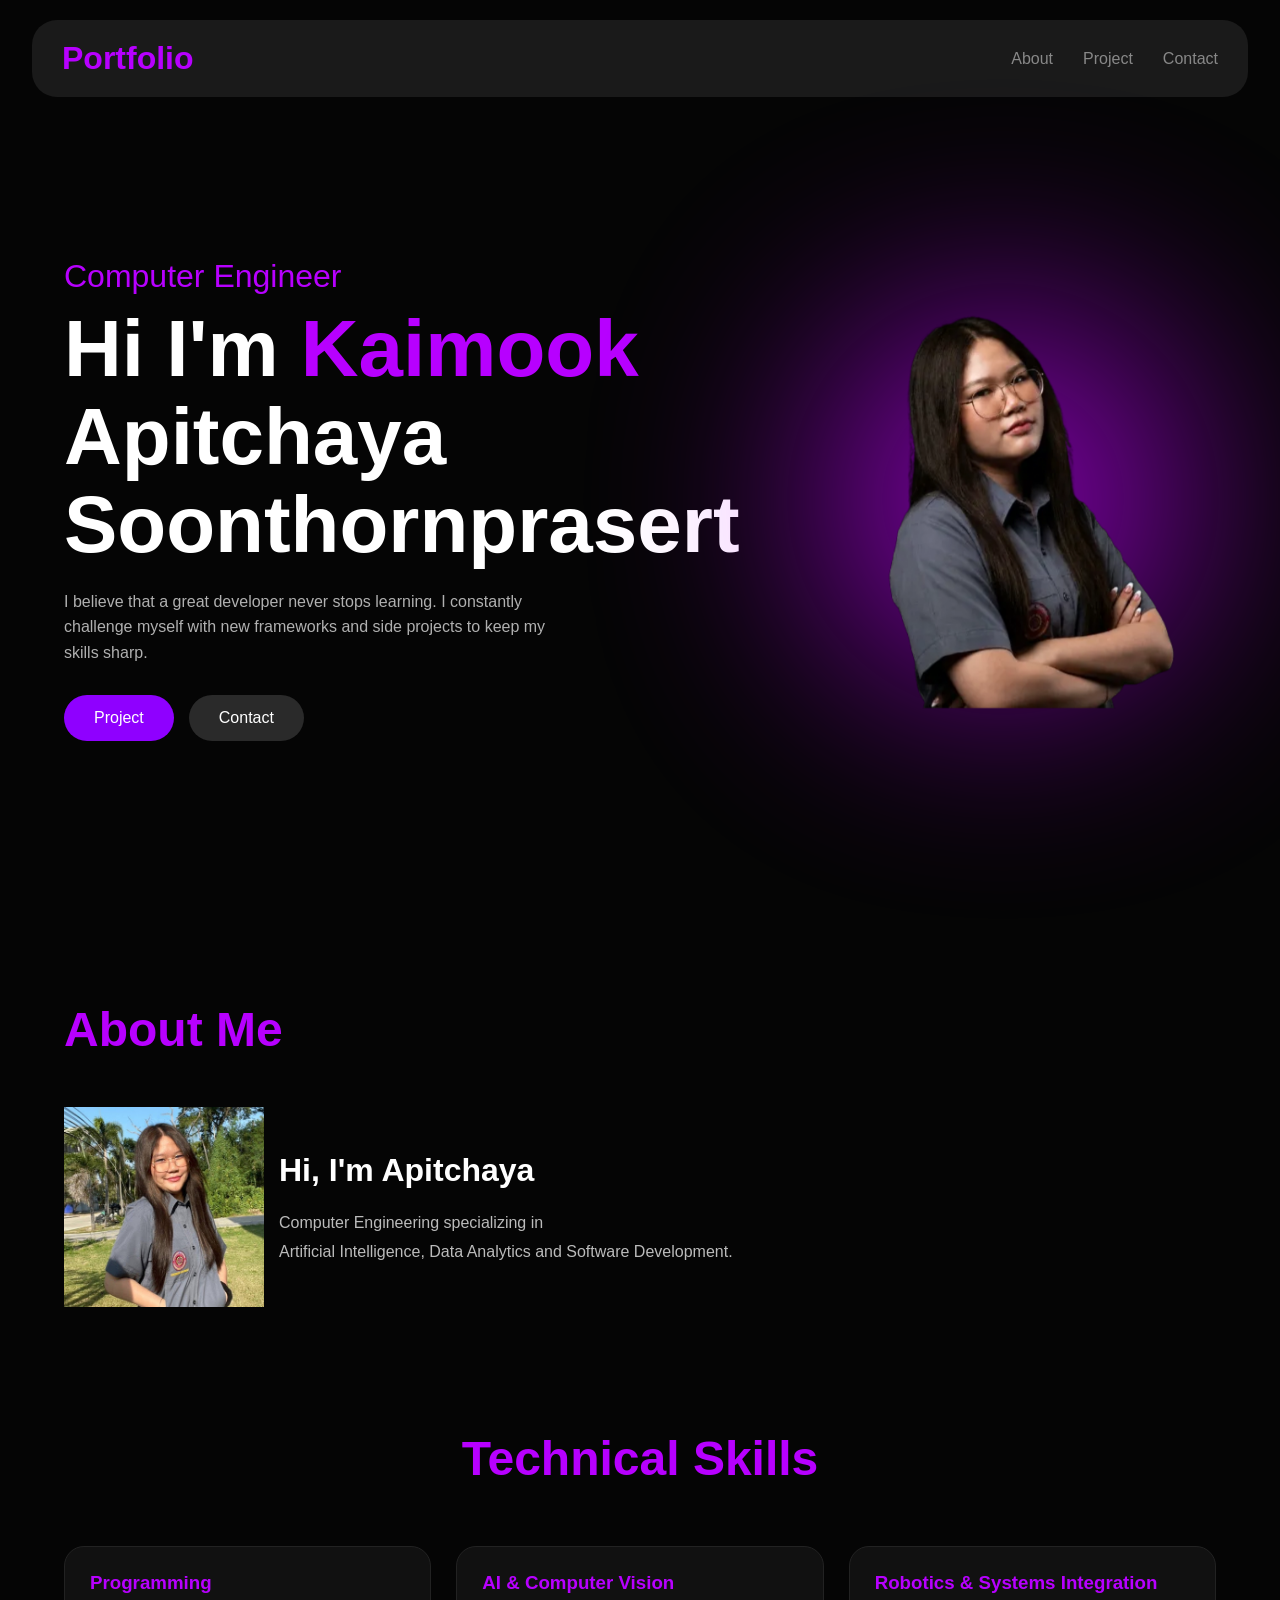
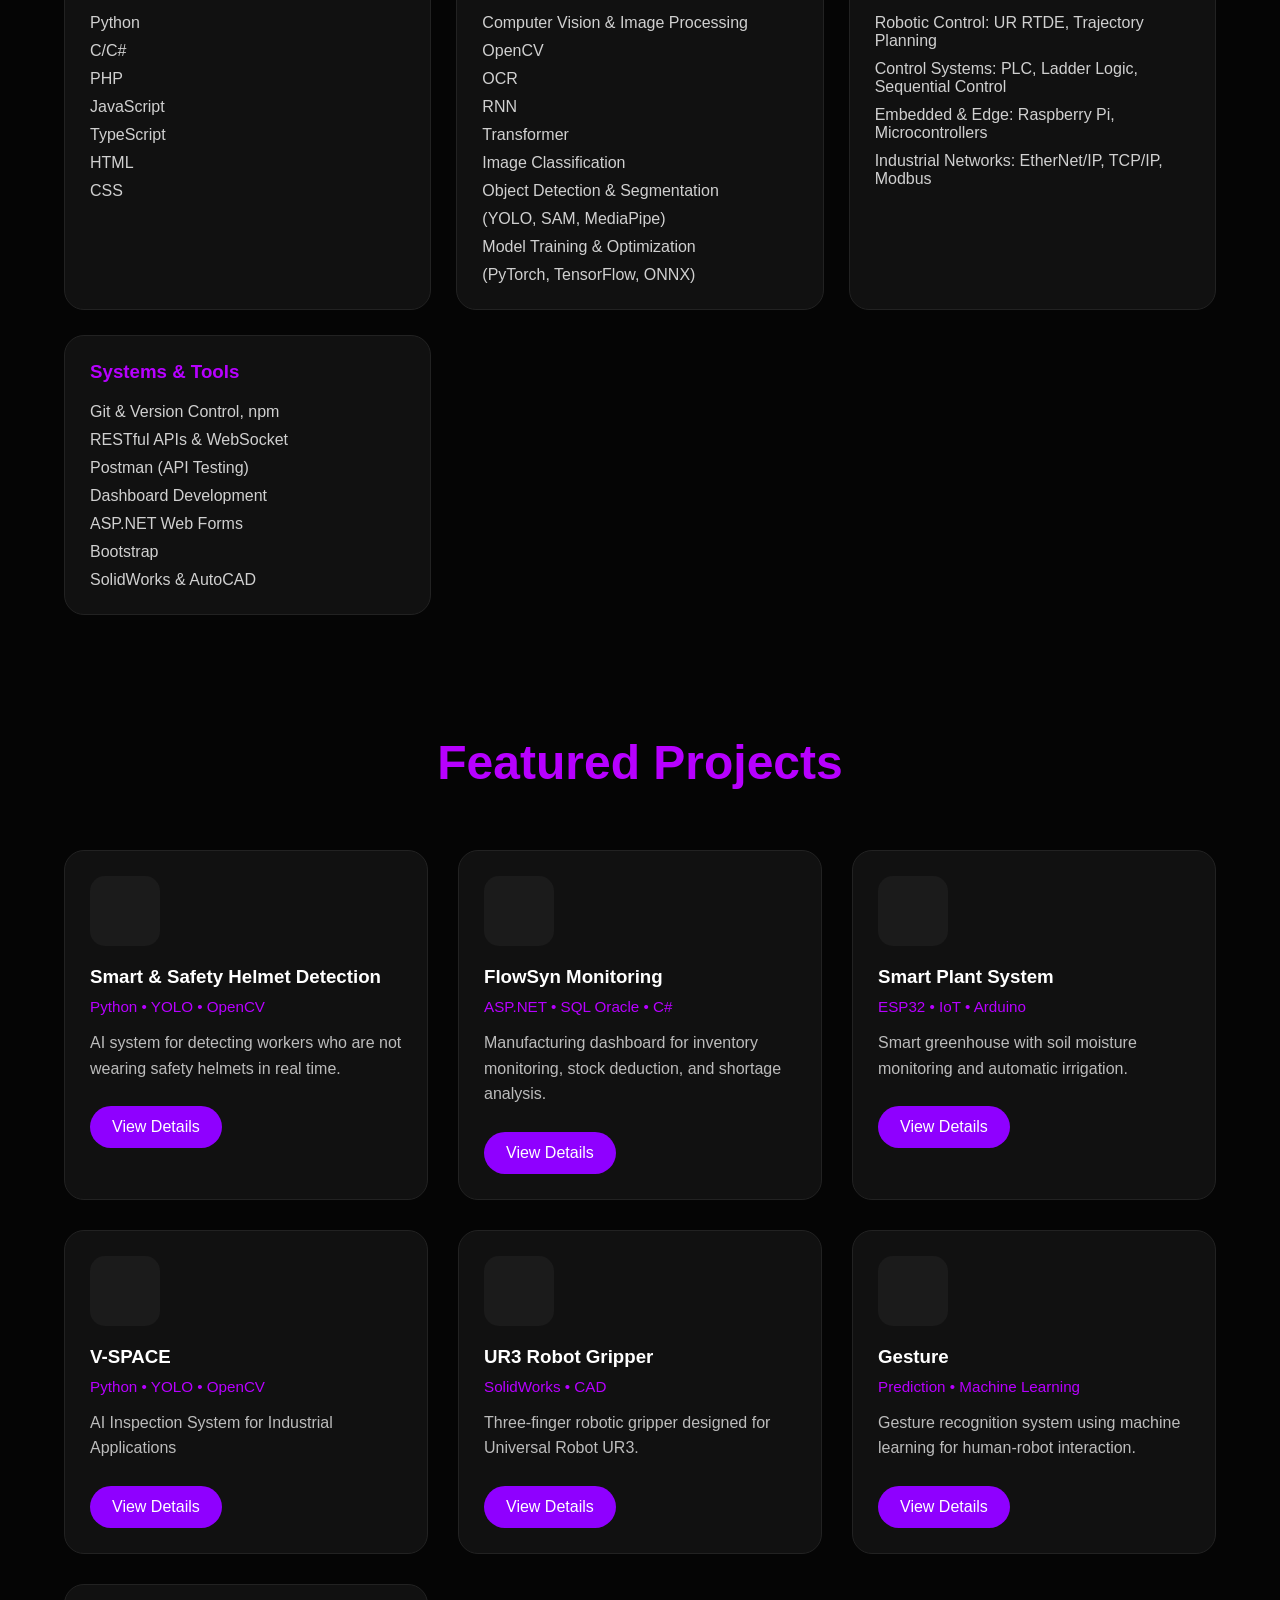
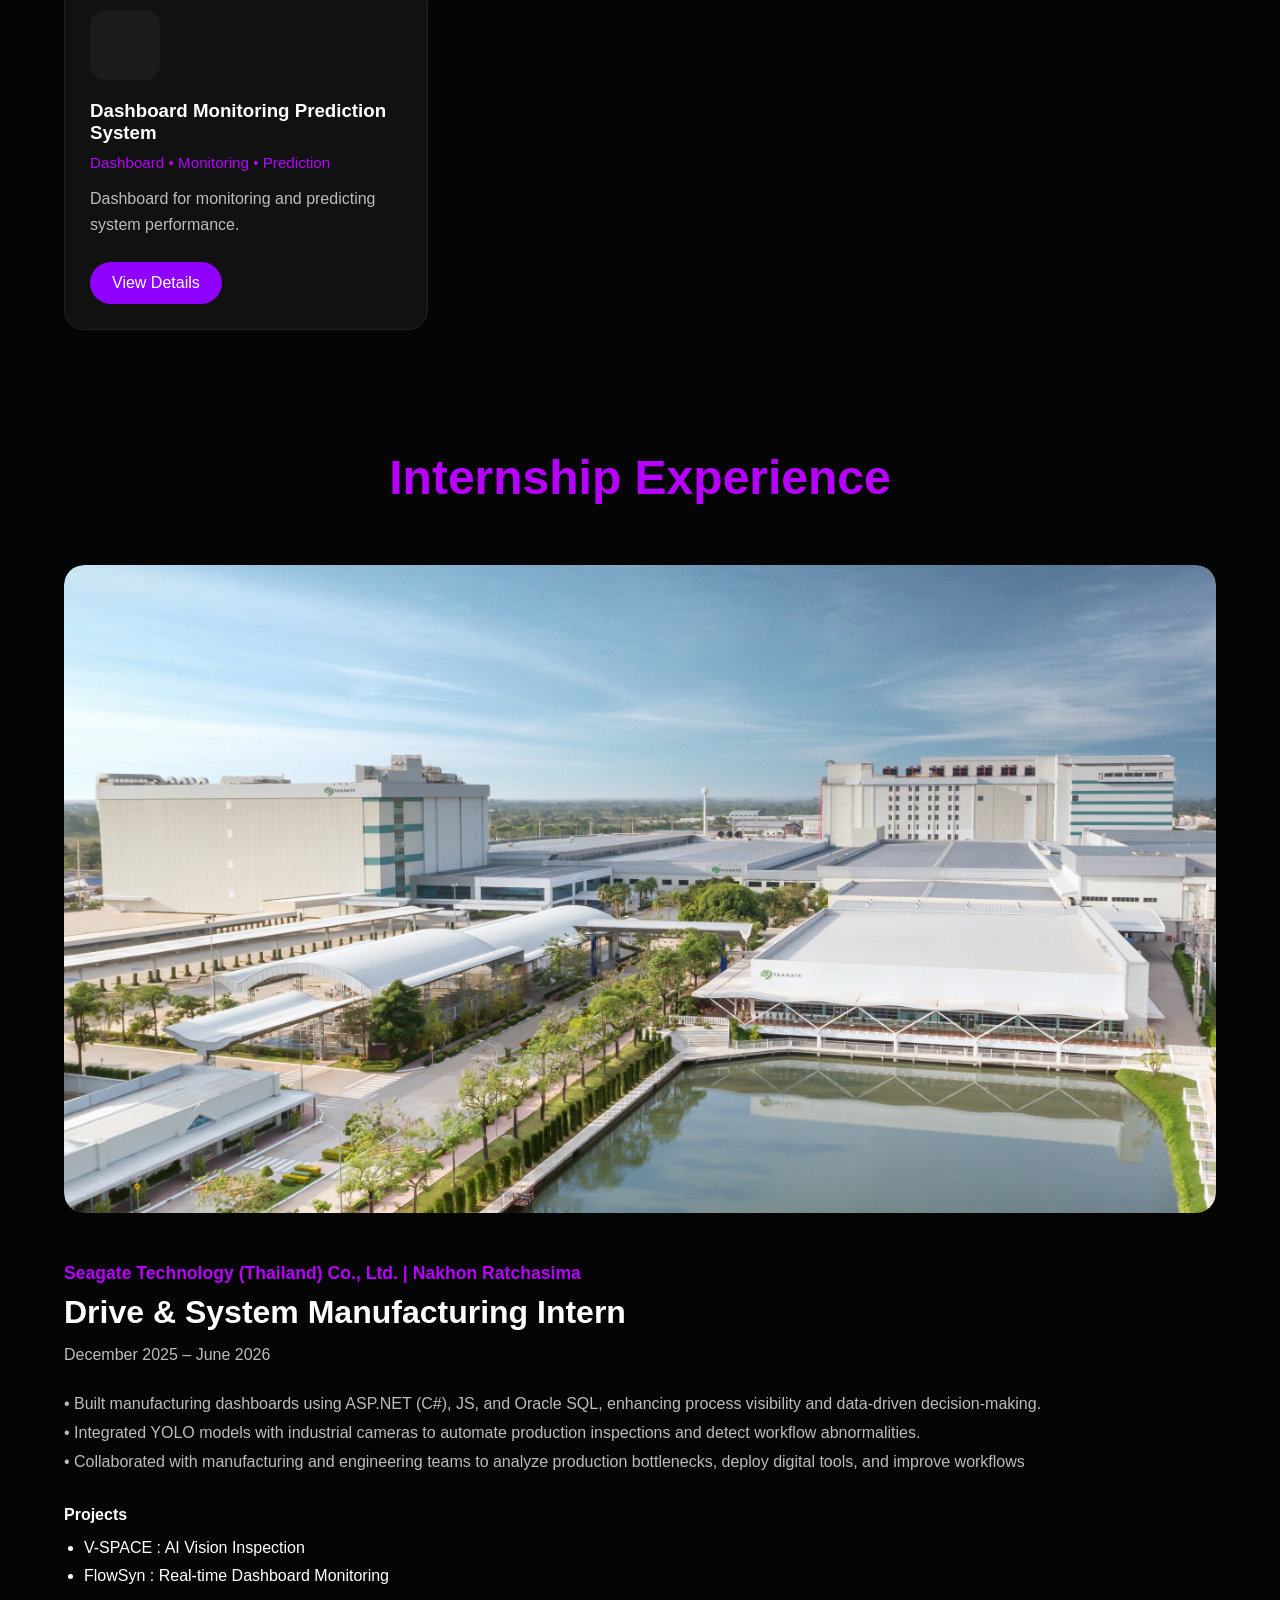
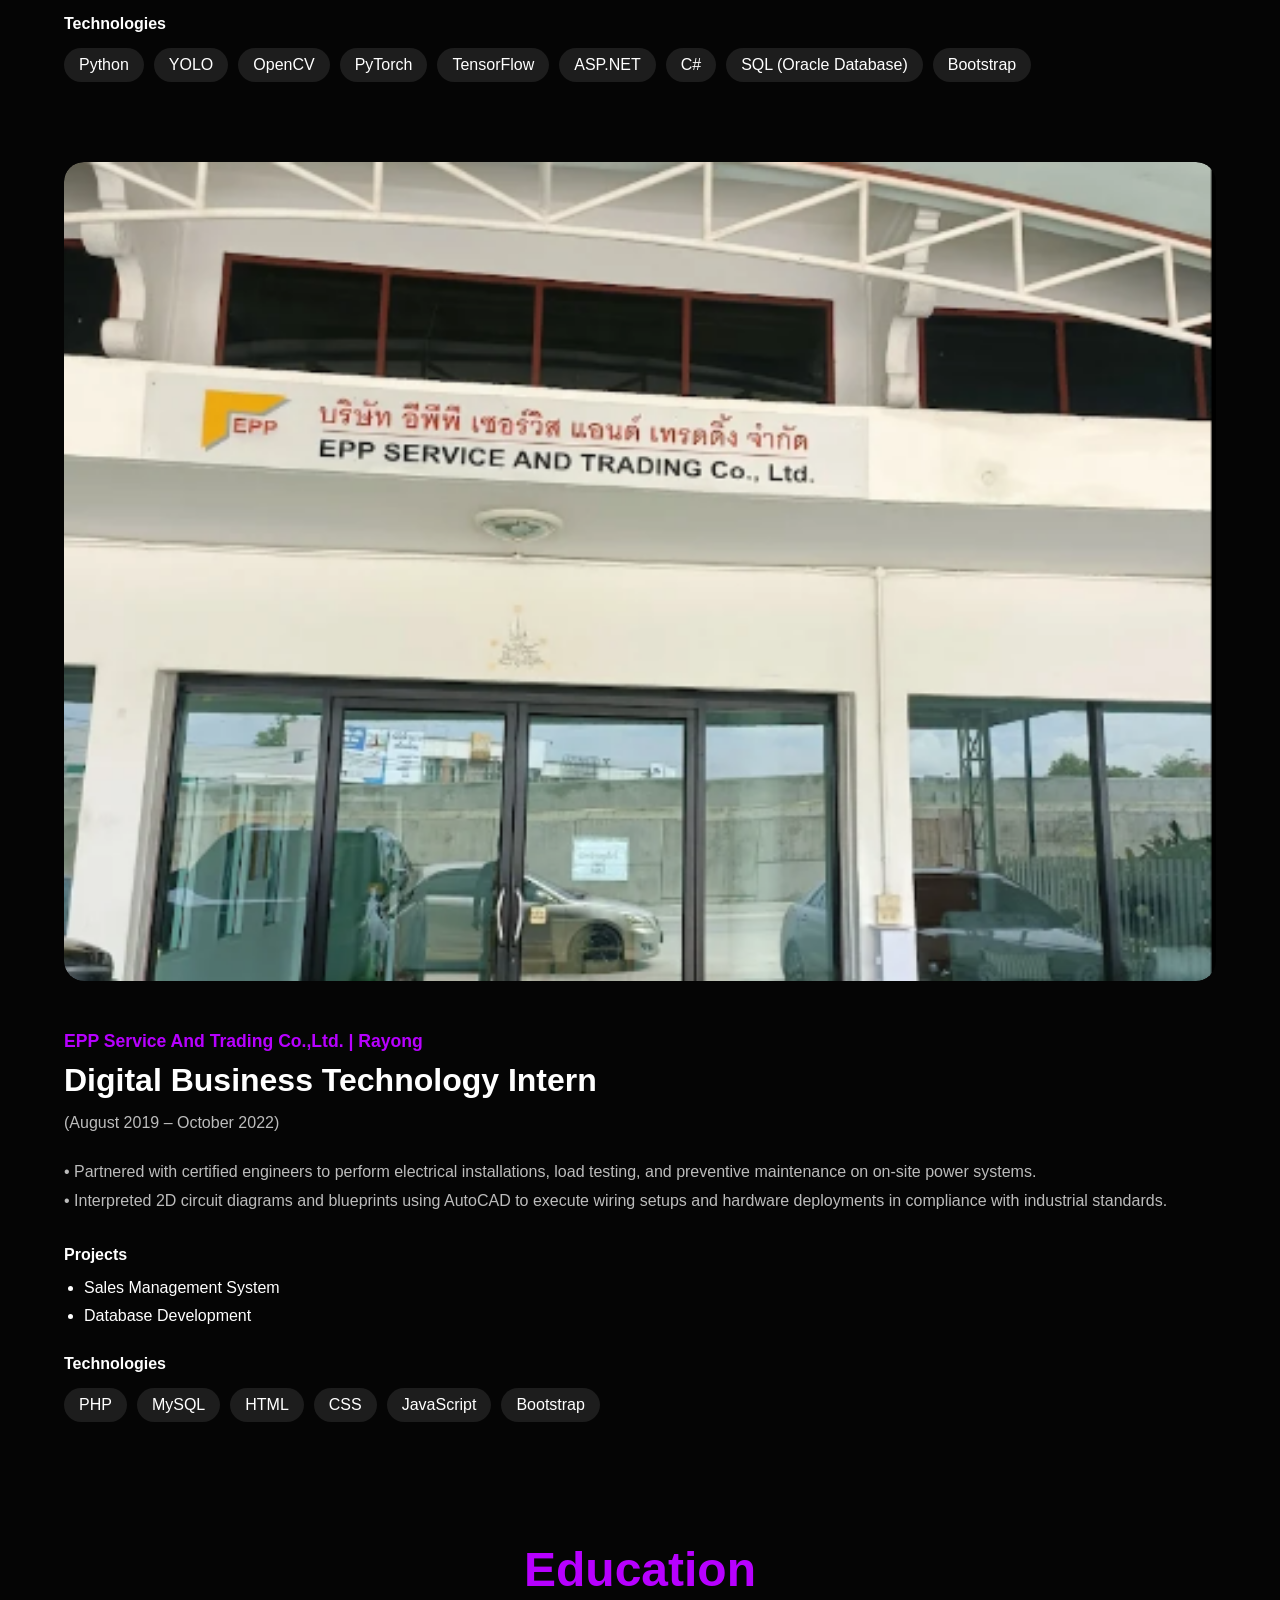
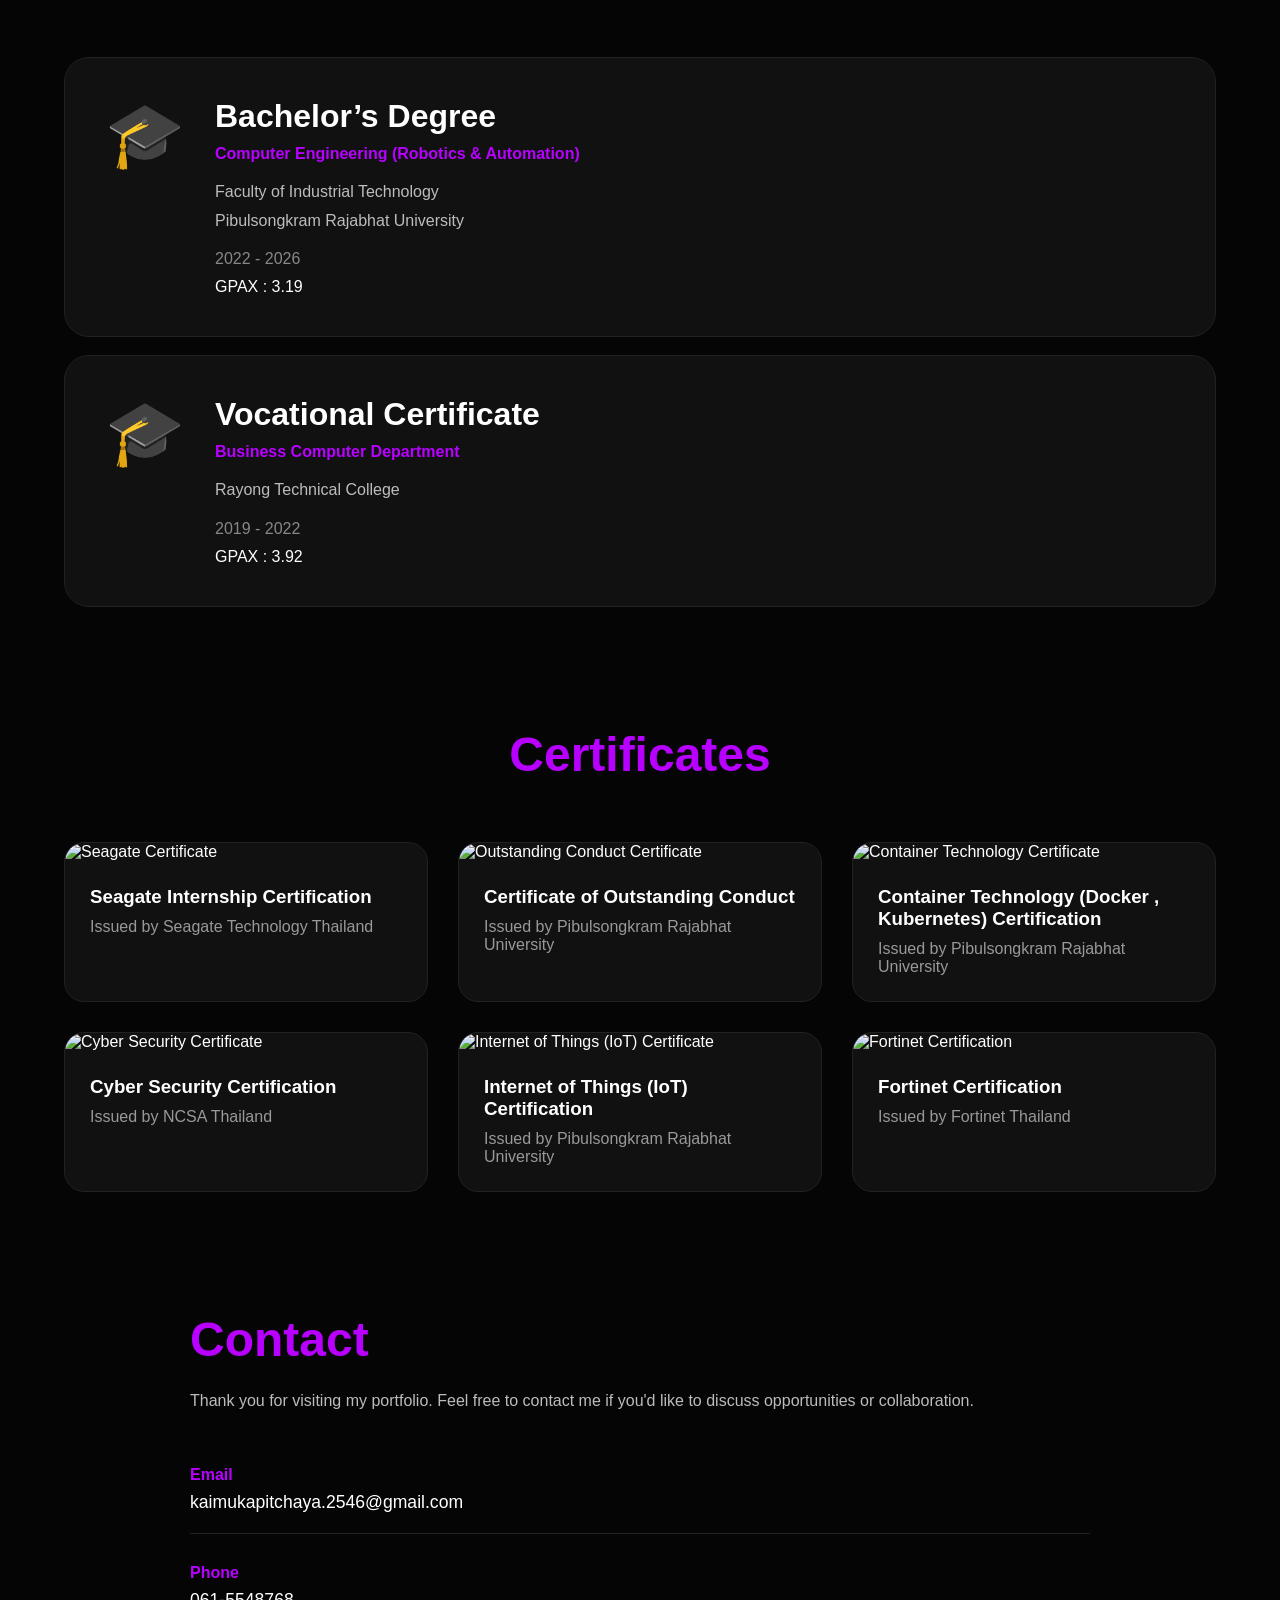
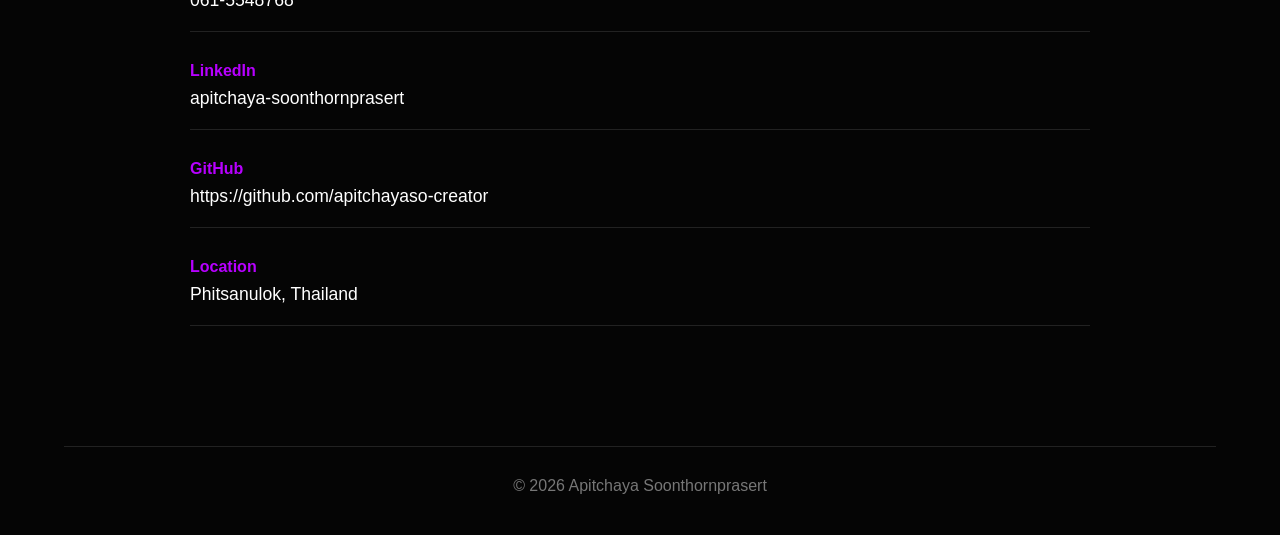
==== index.html @ e01df708 "Describe your chances" ====
<!DOCTYPE html>
<html lang="en">
<head>
    <meta charset="UTF-8">
    <meta name="viewport" content="width=device-width, initial-scale=1.0">
    <title>Apitchaya Portfolio</title>

    <link rel="stylesheet" href="assets/css/style.css">
</head>
<body>

    <!-- Navbar -->
    <nav class="navbar">

        <div class="logo">
            Portfolio
        </div>

        <ul class="nav-links">
            <li><a href="#">About</a></li>
            <li><a href="#">Project</a></li>
            <li><a href="#">Contact</a></li>
        </ul>

    </nav>

    <!-- Hero -->
    <section class="hero">

        <div class="hero-content">

            <p class="subtitle">
                Computer Engineer
            </p>

            <h1>
                Hi I'm <span>Kaimook</span><br>
                Apitchaya<br>
                Soonthornprasert
            </h1>

            <p class="description">
                I believe that a great developer never stops learning.
                I constantly challenge myself with new frameworks and side projects
                to keep my skills sharp.
            </p>

            <div class="buttons">
                <a href="#" class="btn-primary">Project</a>
                <a href="#" class="btn-secondary">Contact</a>
            </div>

        </div>

        <div class="hero-image">

            <div class="glow"></div>

            <img
                src="assets/images/image_removed.png"
                alt="Profile">

        </div>
        
    </section>
<section class="about">

    <h2>About Me</h2>

    <div class="about-container">

        <div class="about-image">

            <img src="assets/images/unnamed.jpg" alt="About Me">

        </div>

        <div class="about-text">

            <h3>
                Hi, I'm Apitchaya
            </h3>

            <p>

                <span>Computer Engineering</span> 
                <span>specializing in </span><br>
                <span>Artificial Intelligence, </span>
                <span>Data Analytics and</span>
                <span>Software Development.</span>

            </p>

        </div>

    </div>

</section>
<section class="skills">

    <h2>Technical Skills</h2>

    <div class="skills-grid">

        <!-- Programming -->
        <div class="skill-card">

            <h3>Programming</h3>

            <div class="skill-tags">

                <span>Python</span>
                <span>C/C#</span>
                <span>PHP</span>
                <span>JavaScript</span>
                <span>TypeScript</span>
                <span>HTML</span>
                <span>CSS</span>

            </div>

        </div>

        <!-- AI -->
        <div class="skill-card">

            <h3>AI & Computer Vision</h3>

            <div class="skill-tags">

                <span>Computer Vision & Image Processing</span>
                <span>OpenCV</span>
                <span>OCR</span>
                <span>RNN</span>
                <span>Transformer</span>
                <span>Image Classification</span>
                <span>Object Detection & Segmentation</span>
                <span>(YOLO, SAM, MediaPipe)</span>
                <span>Model Training & Optimization</span>
                <span>(PyTorch, TensorFlow, ONNX)</span>

            </div>

        </div>

        <!-- Robotics -->
        <div class="skill-card">

            <h3>Robotics & Systems Integration</h3>

            <div class="skill-tags">

                <span>Robotic Control: UR RTDE, Trajectory Planning</span>
                <span>Control Systems: PLC, Ladder Logic, Sequential Control</span>
                <span>Embedded & Edge: Raspberry Pi, Microcontrollers</span>
                <span>Industrial Networks: EtherNet/IP, TCP/IP, Modbus</span>

            </div>

        </div>

        <!-- Systems -->
        <div class="skill-card">

            <h3>Systems & Tools</h3>

            <div class="skill-tags">

                <span>Git & Version Control, npm</span>
                <span>RESTful APIs & WebSocket</span>
                <span>Postman (API Testing)</span>
                <span>Dashboard Development</span>
                <span>ASP.NET Web Forms</span>
                <span>Bootstrap</span>
                <span>SolidWorks & AutoCAD</span>

            </div>

        </div>

    </div>

</section>
<section class="projects">

    <h2>Featured Projects</h2>

    <div class="project-grid">

        <!-- Project 1 -->
        <div class="project-card">

            <div class="project-image">

            </div>

            <h3>Smart & Safety Helmet Detection</h3>

            <p class="project-tech">
                Python • YOLO • OpenCV
            </p>

            <p class="project-description">
                AI system for detecting workers
                who are not wearing safety helmets
                in real time.
            </p>

            <a href="projects/helmet.html"
            class="project-btn">
                View Details
            </a>

        </div>

        <!-- Project 2 -->

        <div class="project-card">

            <div class="project-image">
                
            </div>

            <h3>FlowSyn Monitoring</h3>

            <p class="project-tech">
                ASP.NET • SQL Oracle • C#
            </p>

            <p class="project-description">

                Manufacturing dashboard
                for inventory monitoring,
                stock deduction,
                and shortage analysis.

            </p>

            <a href="projects/flowsyn.html"
            class="project-btn">
                View Details
            </a>

        </div>

        <!-- Project 3 -->

        <div class="project-card">

            <div class="project-image">
                
            </div>

            <h3>Smart Plant System</h3>

            <p class="project-tech">
                ESP32 • IoT • Arduino
            </p>

            <p class="project-description">

                Smart greenhouse
                with soil moisture monitoring
                and automatic irrigation.

            </p>

            <a href="projects/greenhouse.html"
            class="project-btn">
                View Details
            </a>

        </div>
<!-- Project 4 -->

        <div class="project-card">

            <div class="project-image">
                
            </div>

            <h3>V-SPACE</h3>

            <p class="project-tech">
                Python • YOLO • OpenCV
            </p>

            <p class="project-description">

                AI Inspection System for 
                Industrial Applications 
            </p>

            <a href="projects/v-space.html"
            class="project-btn">
                View Details
            </a>

        </div>
        <!-- Project 5 -->

        <div class="project-card">

            <div class="project-image">
                
            </div>

            <h3>UR3 Robot Gripper</h3>

            <p class="project-tech">
                SolidWorks • CAD
            </p>

            <p class="project-description">

                Three-finger robotic gripper
                designed for Universal Robot UR3.

            </p>

            <a href="projects/gripper.html"
            class="project-btn">
                View Details
            </a>

        </div>
<!-- Project 6 -->

        <div class="project-card">

            <div class="project-image">
                
            </div>

            <h3>Gesture</h3>

            <p class="project-tech">
                Prediction • Machine Learning
            </p>

            <p class="project-description">

                Gesture recognition system using machine learning
                for human-robot interaction.

            </p>

            <a href="projects/gesture.html"
            class="project-btn">
                View Details
            </a>

        </div>
<!-- Project 7 -->

        <div class="project-card">

            <div class="project-image">
                
            </div>

            <h3>Dashboard Monitoring Prediction System</h3>

            <p class="project-tech">
                Dashboard • Monitoring • Prediction
            </p>

            <p class="project-description">

                Dashboard for monitoring and predicting system performance.

            </p>

           <a href="projects/durian.html"
            class="project-btn">
                View Details
            </a>

        </div>

    </div>

</section>
<section class="internship">

    <h2>Internship Experience</h2>

    <!-- =========================
         Seagate
    ========================== -->

    <div class="internship-container">

        <div class="internship-image">

            <img src="assets/images/Seagate/image-seagate.jpg"
                 alt="Seagate Internship">

        </div>

        <div class="internship-content">

            <span class="company">
                Seagate Technology (Thailand) Co., Ltd. | Nakhon Ratchasima

            </span>

            <h3>
                Drive & System Manufacturing Intern
            </h3>

            <p class="internship-date">
                December 2025 – June 2026
            </p>

            <p>

                • Built manufacturing dashboards using ASP.NET (C#), JS, and Oracle SQL, enhancing process visibility and data-driven decision-making.<br>
                • Integrated YOLO models with industrial cameras to automate production inspections and detect workflow abnormalities.<br>
                • Collaborated with manufacturing and engineering teams to analyze production bottlenecks, deploy digital tools, and improve workflows
            </p>

            <h4>Projects</h4>

            <ul>

                <li>V-SPACE : AI Vision Inspection </li>

                <li>FlowSyn : Real-time Dashboard Monitoring</li>

            </ul>

            <h4>Technologies</h4>

            <div class="internship-tags">

                <span>Python</span>
                <span>YOLO</span>
                <span>OpenCV</span>
                <span>PyTorch</span>
                <span>TensorFlow</span>
                <span>ASP.NET</span>
                <span>C#</span>
                <span>SQL (Oracle Database)</span>
                <span>Bootstrap</span>

            </div>

        </div>

    </div>

    <!-- =========================
         EPP
    ========================== -->

    <div class="internship-container">

        <div class="internship-image">

            <img src="assets/images/EPP/office.png"
                 alt="EPP Internship">

        </div>

        <div class="internship-content">

            <span class="company">
                EPP Service And Trading Co.,Ltd. | Rayong
            </span>

            <h3>
                Digital Business Technology Intern
            </h3>

            <p class="internship-date">
                (August 2019 – October 2022)
            </p>

            <p>

              • Partnered with certified engineers to perform electrical installations, load testing, and preventive maintenance on on-site power systems.<br>
              • Interpreted 2D circuit diagrams and blueprints using AutoCAD to execute wiring setups and hardware deployments in compliance with industrial standards.
            </p>

            <h4>Projects</h4>

            <ul>

                <li>Sales Management System</li>

                <li>Database Development</li>

            </ul>

            <h4>Technologies</h4>

            <div class="internship-tags">

                <span>PHP</span>
                <span>MySQL</span>
                <span>HTML</span>
                <span>CSS</span>
                <span>JavaScript</span>
                <span>Bootstrap</span>

            </div>

        </div>

    </div>

</section>
<!-- =====================
     EDUCATION
===================== -->

<section class="education">

    <h2>Education</h2>

    <div class="education-card">

        <div class="education-logo">

            🎓

        </div>

        <div class="education-content">

            <h3>

                Bachelor’s Degree

            </h3>

            <h4>

                Computer Engineering (Robotics & Automation)

            </h4>

            <p class="university">

                Faculty of Industrial Technology<br>
                Pibulsongkram Rajabhat University

            </p>

            <p class="education-date">

                2022 - 2026

            </p>

            <p class="gpa">
                GPAX : 3.19
            </p>
           

        </div>

    </div><br>
<div class="education-card">

        <div class="education-logo">

            🎓

        </div>

        <div class="education-content">

            <h3>

                Vocational Certificate

            </h3>

            <h4>

                Business Computer Department 

            </h4>

            <p class="university">

                 Rayong Technical College<br>
                

            </p>

            <p class="education-date">

                2019 - 2022

            </p>

            <p class="gpa">
                GPAX : 3.92
            </p>
           

        </div>

    </div>
</section>
<!-- =====================
     CERTIFICATES
===================== -->

<section class="certificates">

    <h2>Certificates</h2>

    <div class="certificate-grid">

        <!-- Certificate 1 -->

        <div class="certificate-card">

            <img
                src="assets/images/certificates/certificates.png"
                alt="Seagate Certificate">

            <div class="certificate-content">

                <h3>

                    Seagate Internship Certification 

                </h3>

                <p>

                    Issued by Seagate Technology Thailand

                </p>

            </div>

        </div>

        <!-- Certificate 2 -->

        <div class="certificate-card">

            <img
                src="assets/images/certificates/outstanding_conduct.png"
                alt="Outstanding Conduct Certificate">

            <div class="certificate-content">

                <h3>

                    Certificate of Outstanding Conduct

                </h3>

                <p>

                    Issued by Pibulsongkram Rajabhat University

                </p>

            </div>

        </div>

        <!-- Certificate 3 -->

        <div class="certificate-card">

            <img
                src="assets/images/certificates/container_technology.png"
                alt="Container Technology Certificate">

            <div class="certificate-content">

                <h3>

                    Container Technology (Docker , Kubernetes) Certification

                </h3>

                <p>

                    Issued by Pibulsongkram Rajabhat University

                </p>

            </div>

        </div>
        <!-- Certificate 4 -->

        <div class="certificate-card">

            <img
                src="assets/images/certificates/cyber_security.png"
                alt="Cyber Security Certificate">

            <div class="certificate-content">

                <h3>

                    Cyber Security Certification

                </h3>

                <p>

                    Issued by NCSA Thailand

                </p>

            </div>

        </div>
        <!-- Certificate 5 -->

        <div class="certificate-card">

            <img
                src="assets/images/certificates/iot.png"
                alt="Internet of Things (IoT) Certificate">

            <div class="certificate-content">

                <h3>

                    Internet of Things (IoT) Certification

                </h3>

                <p>

                    Issued by Pibulsongkram Rajabhat University

                </p>

            </div>

        </div>
        <!-- Certificate  6-->

        <div class="certificate-card">

            <img
                src="assets/images/certificates/fortinet.png"
                alt="Fortinet Certification">

            <div class="certificate-content">

                <h3>

                    Fortinet Certification

                </h3>

                <p>

                    Issued by Fortinet Thailand

                </p>

            </div>

        </div>
    </div>

</section>
<!-- =====================
     CONTACT
===================== -->

<section class="contact">

    <h2>Contact</h2>

    <p class="contact-description">

       Thank you for visiting my portfolio. 
       Feel free to contact me if you'd like to discuss opportunities or collaboration.

    </p>

    <div class="contact-info">

        <div class="contact-item">

            <span>Email</span>

            <a href="mailto:your_email@gmail.com">

                kaimukapitchaya.2546@gmail.com

            </a>

        </div>

        <div class="contact-item">

            <span>Phone</span>

            <a href="tel:+66000000000">

                061-5548768

            </a>

        </div>

        <div class="contact-item">

            <span>LinkedIn</span>

            <a href="https://linkedin.com/in/apitchaya-soonthornprasert-79885a38b/"
               target="_blank">

                apitchaya-soonthornprasert

            </a>

        </div>

        <div class="contact-item">

            <span>GitHub</span>

            <a href="https://github.com/yourgithub"
               target="_blank">

                https://github.com/apitchayaso-creator

            </a>

        </div>

        <div class="contact-item">

            <span>Location</span>

            <p>Phitsanulok, Thailand</p>

        </div>
    </div>

</section>

<footer>

    <p>

        © 2026 Apitchaya Soonthornprasert

    </p>

</footer>
</section>
</body>
</html>
---- assets/css/style.css ----
/* =====================
   Background
===================== */
*{
    margin:0;
    padding:0;
    box-sizing:border-box;
}

body{

    background:#050505;
    color:white;

    font-family:
    Arial,
    Helvetica,
    sans-serif;

    overflow-x:hidden;
}

/* =====================
   NAVBAR
===================== */

.navbar{

    width:95%;

    margin:20px auto;

    padding:20px 30px;

    background:#1a1a1a;

    border-radius:25px;

    display:flex;
    justify-content:space-between;
    align-items:center;
}

.logo{

    color:#b700ff;

    font-size:2rem;

    font-weight:bold;
}

.nav-links{

    list-style:none;

    display:flex;

    gap:30px;
}

.nav-links a{

    color:#888;

    text-decoration:none;
}

.nav-links a:hover{

    color:#b700ff;
}

/* =====================
   HERO
===================== */

.hero{

    min-height:85vh;

    width:90%;

    margin:auto;

    display:flex;

    align-items:center;

    justify-content:space-between;

    gap:50px;
}

.hero-content{

    flex:1;

    opacity:0;

    animation:fadeIn 0.1s ease forwards;
}

@keyframes fadeIn{

    from{
        opacity:0;
    }

    to{
        opacity:1;
    }
}

.subtitle{

    color:#b700ff;

    font-size:2rem;

    margin-bottom:10px;
}

.hero-content h1{

    font-size:5rem;

    line-height:1.1;

    margin-bottom:20px;
}

.hero-content h1 span{

    color:#b700ff;
}

.description{

    color:#b0b0b0;

    max-width:500px;

    line-height:1.6;

    margin-bottom:30px;
}

.buttons{

    display:flex;

    gap:15px;
}

.btn-primary{

    background:#8f00ff;

    color:white;

    text-decoration:none;

    padding:14px 30px;

    border-radius:50px;
}

.btn-secondary{

    background:#2a2a2a;

    color:white;

    text-decoration:none;

    padding:14px 30px;

    border-radius:50px;
}

/* =====================
   IMAGE
===================== */

.hero-image{

    flex:1;

    position:relative;

    display:flex;

    justify-content:center;

    align-items:center;
}

.glow{

    position:absolute;

    width:350px;
    height:350px;

    border-radius:50%;

    background:#c100ff;

    filter:blur(120px);

    opacity:0.8;
}

.hero-image img{

    position:relative;

    z-index:2;

    width:550px;

    max-width:100%;

    opacity:0;

    animation:slideUp 1.2s ease-out 0.5s forwards;
}

/* =====================
   IMAGE SLIDE UP
===================== */

@keyframes slideUp {

    0%{
        opacity:0;
        transform:translateY(400px);
    }

    100%{
        opacity:1;
        transform:translateY(0);
    }

}

/* =====================
   MOBILE
===================== */

@media(max-width:768px){

    .navbar{

        padding:15px 20px;
    }

    .logo{

        font-size:1.5rem;
    }

    .nav-links{

        gap:15px;

        font-size:0.9rem;
    }

    .hero{

        flex-direction:column;

        text-align:left;

        padding-top:20px;
    }

    .subtitle{

        font-size:1.5rem;
    }

    .hero-content h1{

        font-size:3rem;
    }

    .description{

        font-size:0.9rem;
    }

    .hero-image img{

        width:380px;
    }

    .glow{

        width:350px;
        height:350px;
    }
}
.about{

    width:90%;

    margin:120px auto;
}

.about h2{

    font-size:3rem;

    color:#b700ff;

    margin-bottom:50px;
}

.about-container{

    display:flex;

    gap:15px;

    align-items:center;
}

.about-image img{

    width: 200px;
}

.about-text{

    flex:1;
}

.about-text h3{

    font-size:2rem;

    margin-bottom:20px;
}

.about-text p{

    color:#bbb;

    line-height:1.8;
}
/* =====================
   SKILLS
===================== */

.skills{

    width:90%;

    margin:120px auto;
}

.skills h2{

    text-align:center;

    font-size:3rem;

    color:#b700ff;

    margin-bottom:60px;
}

.skills-grid{

    display:grid;

    grid-template-columns:
    repeat(auto-fit,minmax(300px,1fr));

    gap:25px;
}

.skill-card{

    background:#111;

    border:1px solid #222;

    border-radius:20px;

    padding:25px;

    transition:0.3s;
}

.skill-card:hover{

    transform:translateY(-8px);

    border-color:#b700ff;

    box-shadow:
    0 0 20px rgba(183,0,255,0.4);
}

.skill-card h3{

    color:#b700ff;

    margin-bottom:20px;
}

.skill-tags{

    display:grid;

    gap:10px;
}

.skill-tags span{

    display:block;

    background:transparent;

    padding:0;

    border-radius:0;

    font-size:1rem;

    color:#d0d0d0;

    transition:color 0.3s ease;
}

.skill-tags span:hover{

    color:#ffffff;
}
/* =====================
   PROJECTS
===================== */

.projects{

    width:90%;

    margin:120px auto;
}

.projects h2{

    text-align:center;

    color:#b700ff;

    font-size:3rem;

    margin-bottom:60px;
}

.project-grid{

    display:grid;

    grid-template-columns:
    repeat(auto-fit,minmax(320px,1fr));

    gap:30px;
}

.project-card{

    background:#111;

    border:1px solid #222;

    border-radius:20px;

    padding:25px;

    transition:.3s;
}

.project-card:hover{

    transform:translateY(-10px);

    border-color:#b700ff;

    box-shadow:
    0 0 25px rgba(183,0,255,.35);
}

.project-image{

    width:70px;

    height:70px;

    border-radius:15px;

    background:#1b1b1b;

    display:flex;

    justify-content:center;

    align-items:center;

    font-size:2rem;

    margin-bottom:20px;
}

.project-card h3{

    margin-bottom:10px;
}

.project-tech{

    color:#b700ff;

    margin-bottom:15px;

    font-size:.95rem;
}

.project-description{

    color:#bcbcbc;

    line-height:1.6;

    margin-bottom:25px;
}

.project-btn{

    display:inline-block;

    text-decoration:none;

    color:white;

    background:#8f00ff;

    padding:12px 22px;

    border-radius:50px;

    transition:.3s;
}

.project-btn:hover{

    background:#c100ff;
}
/* =====================
   INTERNSHIP
===================== */

.internship{

    width:90%;

    margin:120px auto;
}

.internship h2{

    text-align:center;

    color:#b700ff;

    font-size:3rem;

    margin-bottom:60px;
}

.internship-container{

    display:grid;

    grid-template-columns:1fr 1fr;

    gap:50px;

    align-items:center;

    margin-bottom:80px;
}

.internship-image{

    overflow:hidden;

    border-radius:20px;
}

.internship-image img{

    width:100%;

    display:block;

    border-radius:20px;

    transition:.4s;
}

.internship-image img:hover{

    transform:scale(1.05);
}

.company{

    color:#b700ff;

    font-size:1.1rem;

    font-weight:bold;
}

.internship-content h3{

    margin:10px 0;

    font-size:2rem;
}

.internship-date{

    color:#888;

    margin-bottom:20px;
}

.internship-content p{

    color:#bcbcbc;

    line-height:1.8;
}

.internship-content h4{

    margin-top:30px;

    margin-bottom:15px;

    color:white;
}

.internship-content ul{

    padding-left:20px;
}

.internship-content li{

    margin-bottom:10px;
}

.internship-tags{

    display:flex;

    flex-wrap:wrap;

    gap:10px;
}

.internship-tags span{

    background:#1d1d1d;

    padding:8px 15px;

    border-radius:30px;

    transition:.3s;
}

.internship-tags span:hover{

    background:#b700ff;

    transform:translateY(-3px);
}
.internship-container{

    grid-template-columns:1fr;

}
/* =====================
   EDUCATION
===================== */

.education{

    width:90%;

    margin:120px auto;

}

.education h2{

    text-align:center;

    color:#b700ff;

    font-size:3rem;

    margin-bottom:60px;

}

.education-card{

    background:#111;

    border:1px solid #222;

    border-radius:25px;

    padding:40px;

    display:flex;

    gap:30px;

    align-items:flex-start;

}

.education-logo{

    font-size:4rem;

}

.education-content h3{

    font-size:2rem;

    margin-bottom:10px;

}

.education-content h4{

    color:#b700ff;

    margin-bottom:15px;

}

.university{

    color:#bdbdbd;

    line-height:1.8;

}

.education-date{

    color:#888;

    margin-top:15px;

}

.gpa{

    margin-top:10px;

}

.education-content h5{

    margin-top:30px;

    margin-bottom:15px;

    font-size:1.1rem;

}

.course-tags{

    display:flex;

    flex-wrap:wrap;

    gap:10px;

}

.course-tags span{

    background:#1b1b1b;

    padding:10px 18px;

    border-radius:30px;

    transition:.3s;

}

.course-tags span:hover{

    background:#b700ff;

}
/* =====================
   CERTIFICATES
===================== */

.certificates{

    width:90%;

    margin:120px auto;

}

.certificates h2{

    text-align:center;

    font-size:3rem;

    color:#b700ff;

    margin-bottom:60px;

}

.certificate-grid{

    display:grid;

    grid-template-columns:repeat(auto-fit,minmax(300px,1fr));

    gap:30px;

}

.certificate-card{

    background:#111;

    border:1px solid #222;

    border-radius:20px;

    overflow:hidden;

    transition:.3s;

}

.certificate-card:hover{

    transform:translateY(-8px);

    border-color:#b700ff;

    box-shadow:0 0 25px rgba(183,0,255,.35);

}

.certificate-card img{
    width:100%;
    height:auto;
    display:block;
}

.certificate-content{

    padding:25px;

}

.certificate-content h3{

    margin-bottom:10px;

}

.certificate-content p{

    color:#999;

}
/* =====================
   CONTACT
===================== */

.contact{

    width:90%;

    max-width:900px;

    margin:120px auto;

}

.contact h2{

    font-size:3rem;

    color:#b700ff;

    margin-bottom:20px;

}

.contact-description{

    color:#bcbcbc;

    line-height:1.8;

    margin-bottom:50px;

}

.contact-info{

    display:flex;

    flex-direction:column;

    gap:30px;

}

.contact-item{

    border-bottom:1px solid #222;

    padding-bottom:20px;

}

.contact-item span{

    display:block;

    color:#b700ff;

    font-weight:bold;

    margin-bottom:8px;

    font-size:1rem;

}

.contact-item a{

    color:white;

    text-decoration:none;

    font-size:1.1rem;

}

.contact-item a:hover{

    color:#b700ff;

}

.contact-item p{

    color:white;

    font-size:1.1rem;

}

footer{

    width:90%;

    margin:100px auto 40px;

    border-top:1px solid #222;

    padding-top:30px;

    color:#777;

    text-align:center;

}
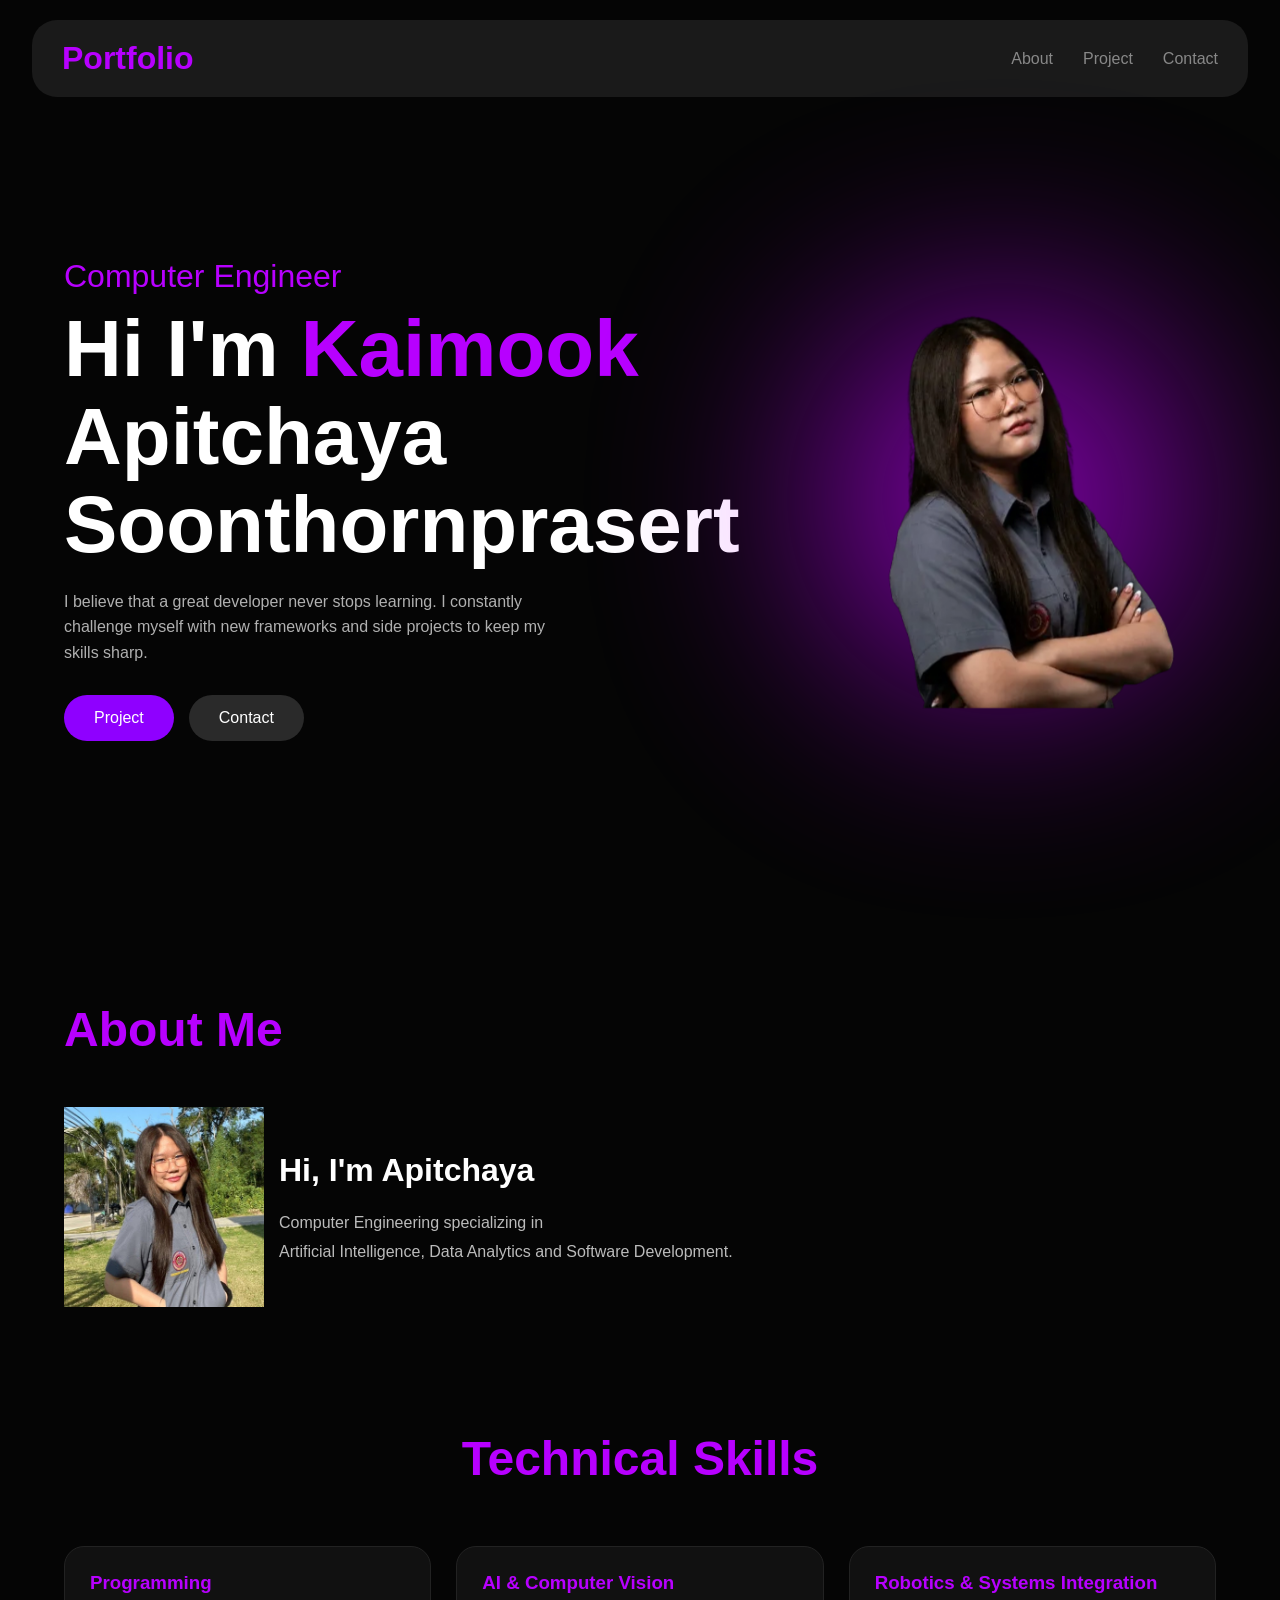
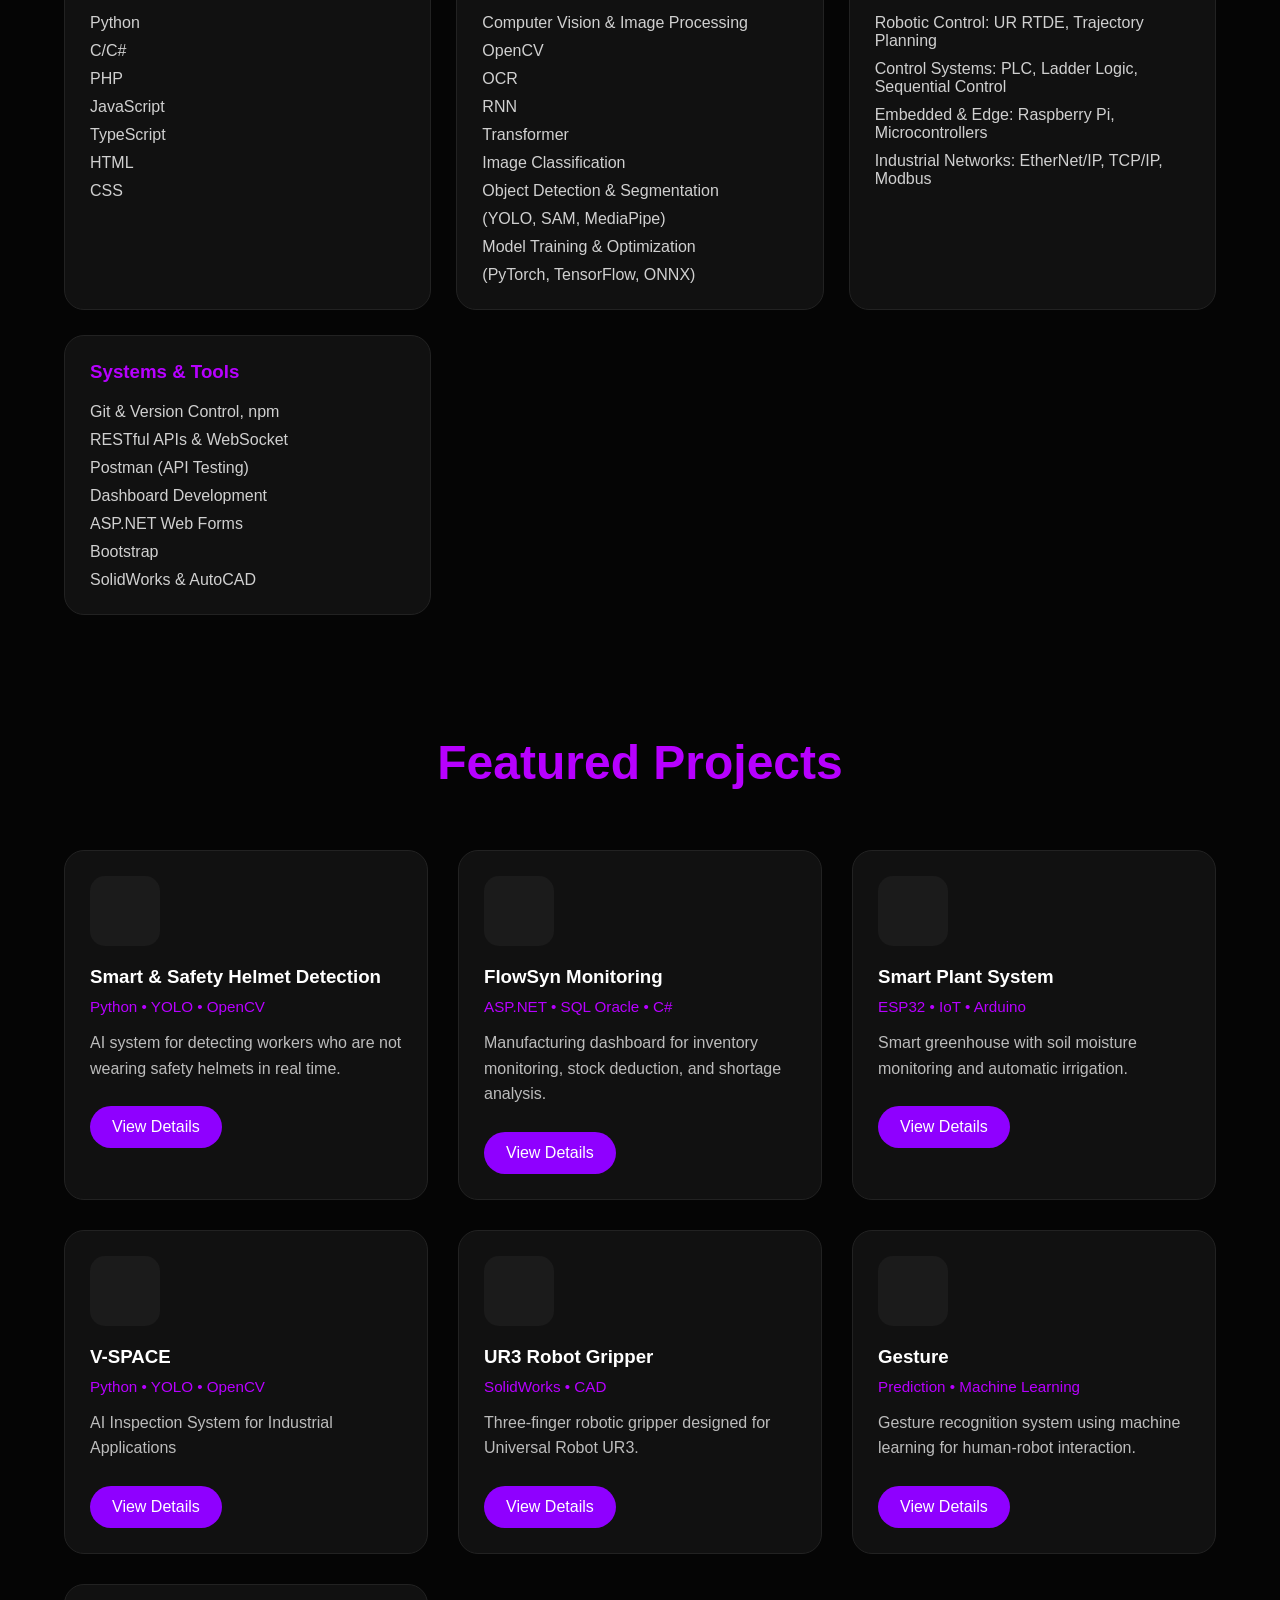
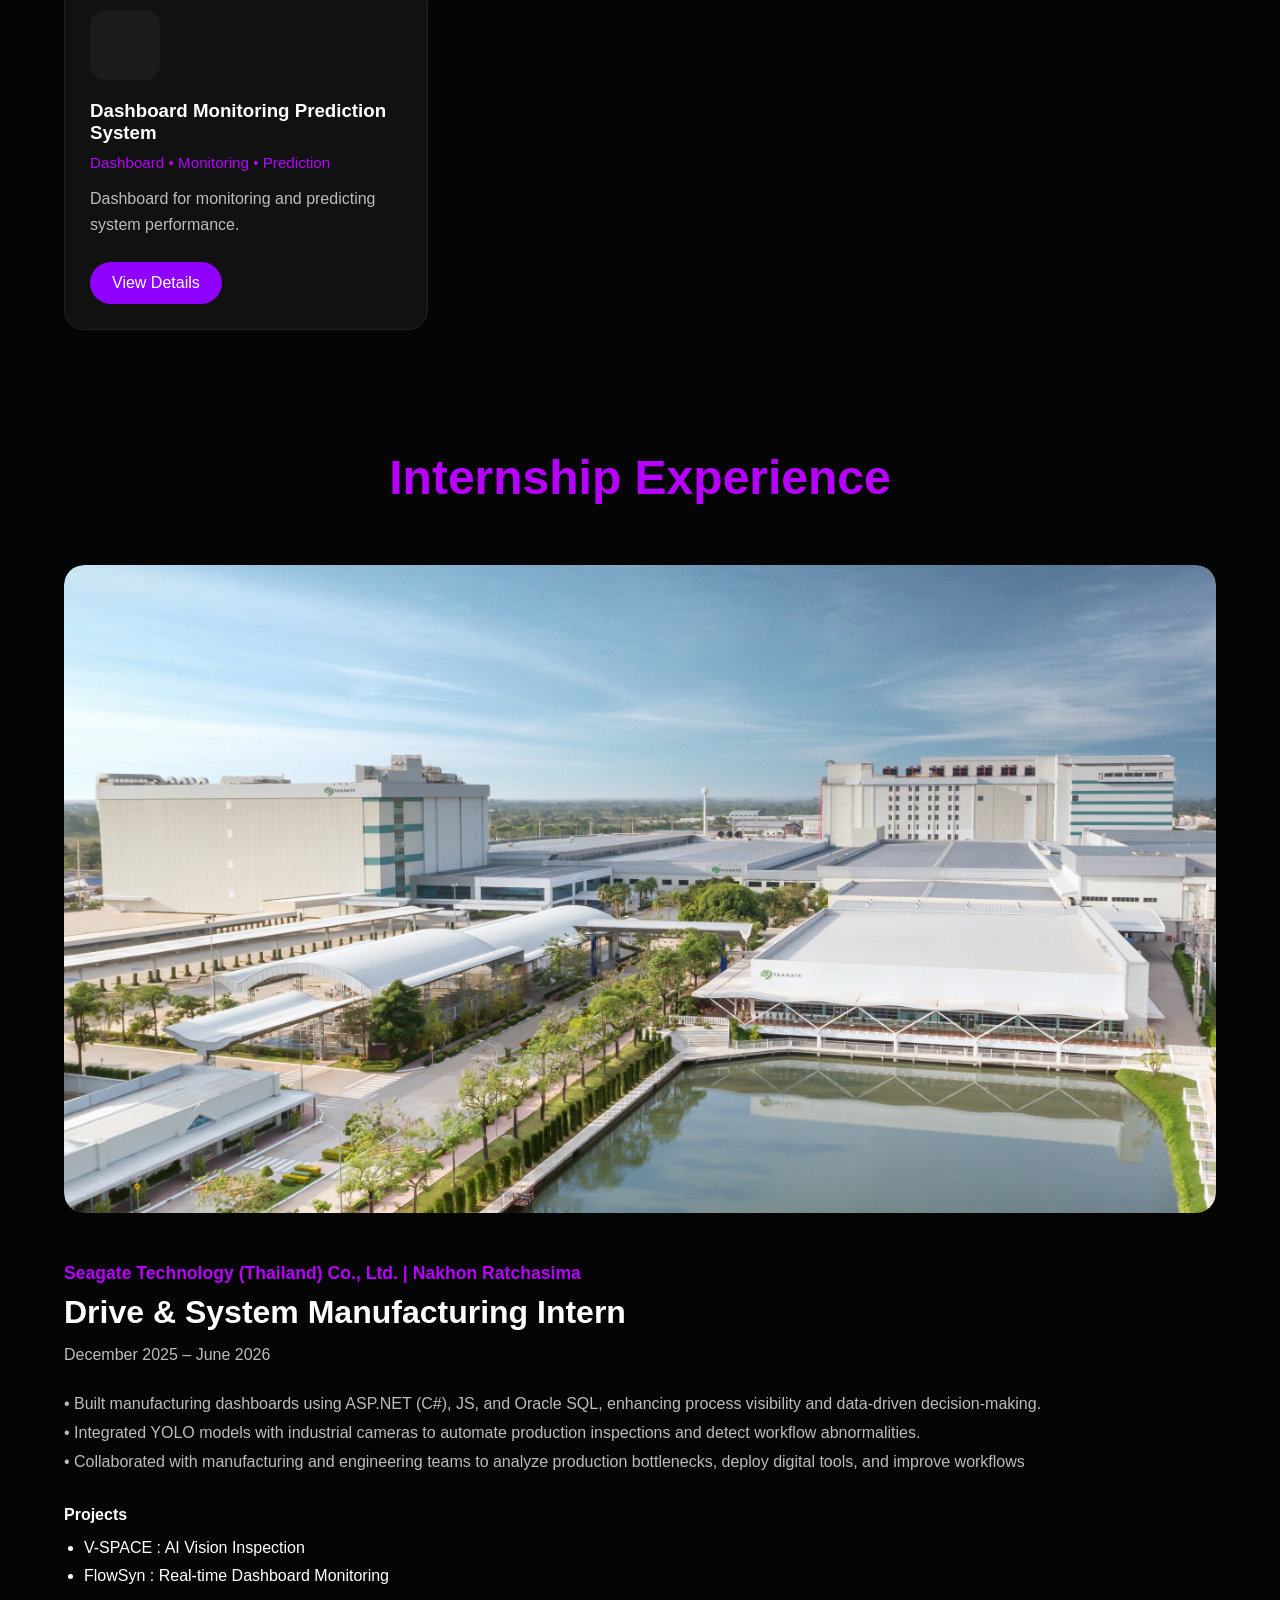
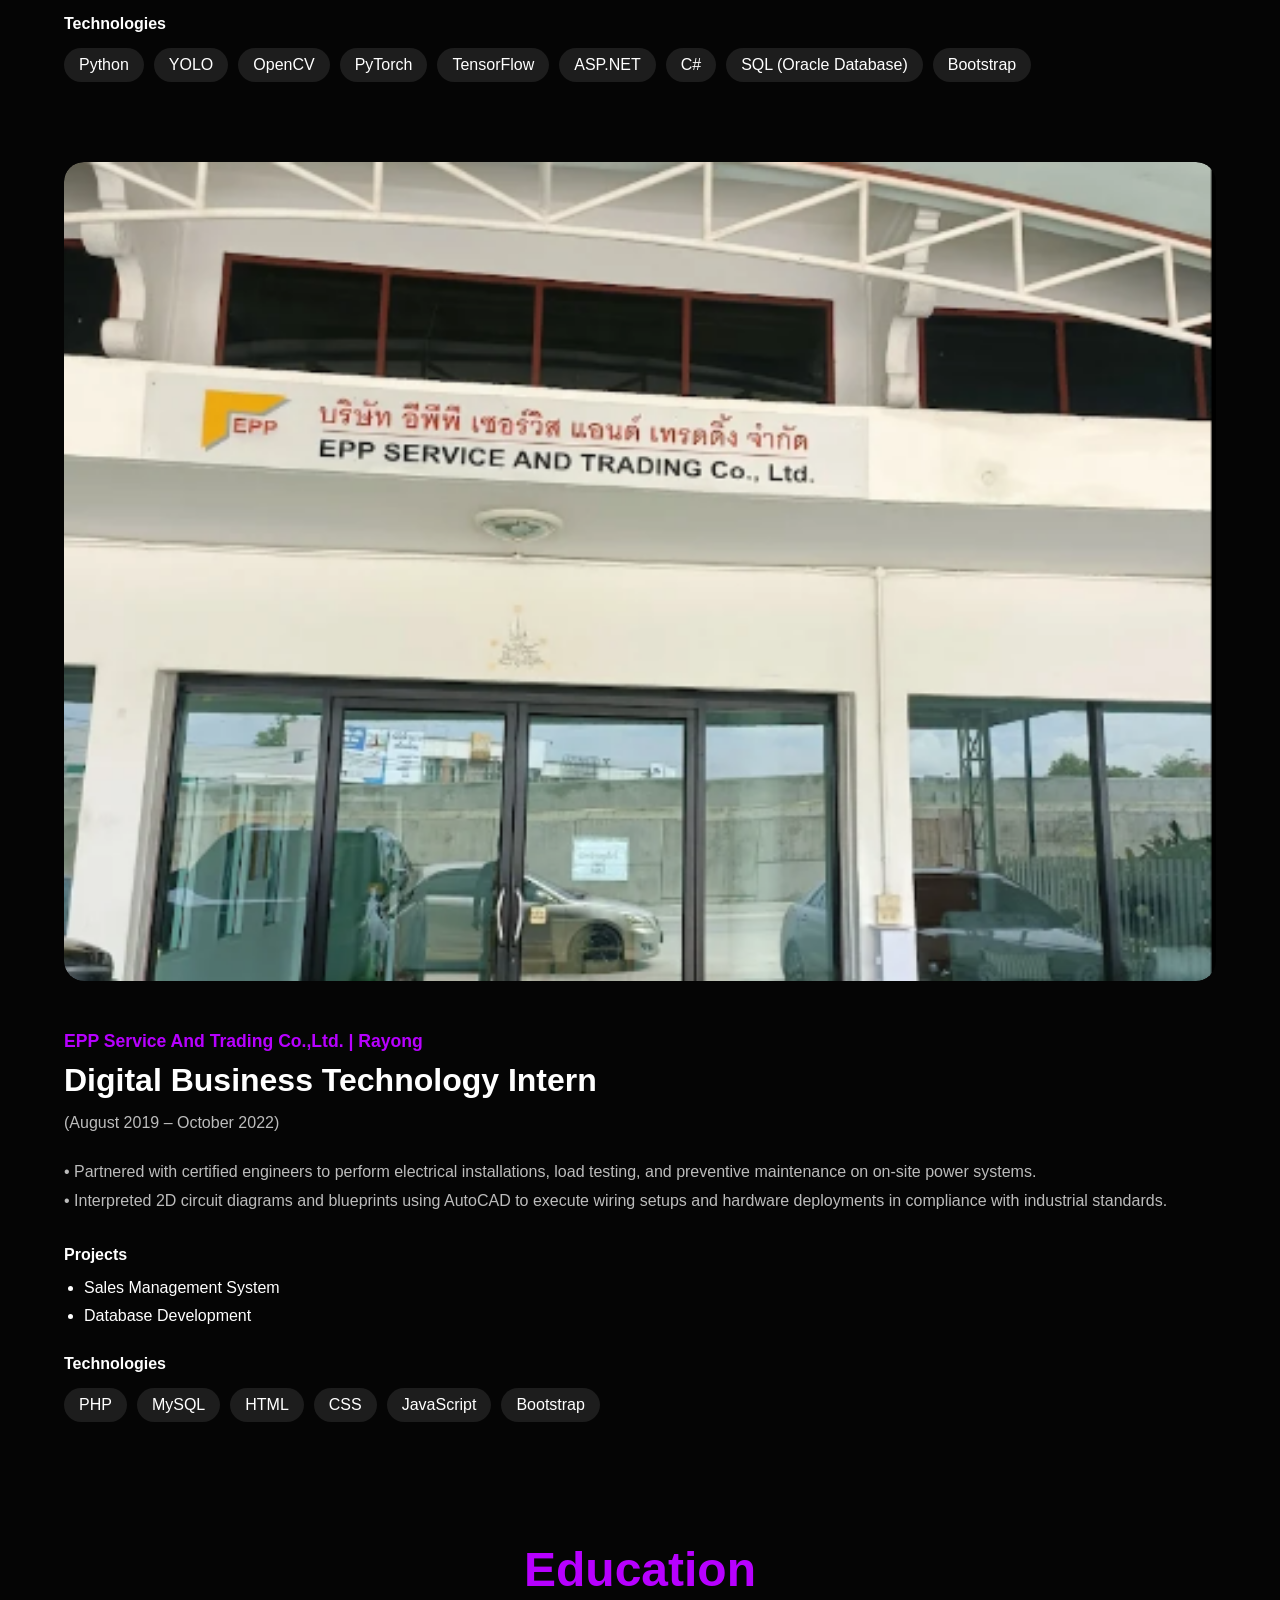
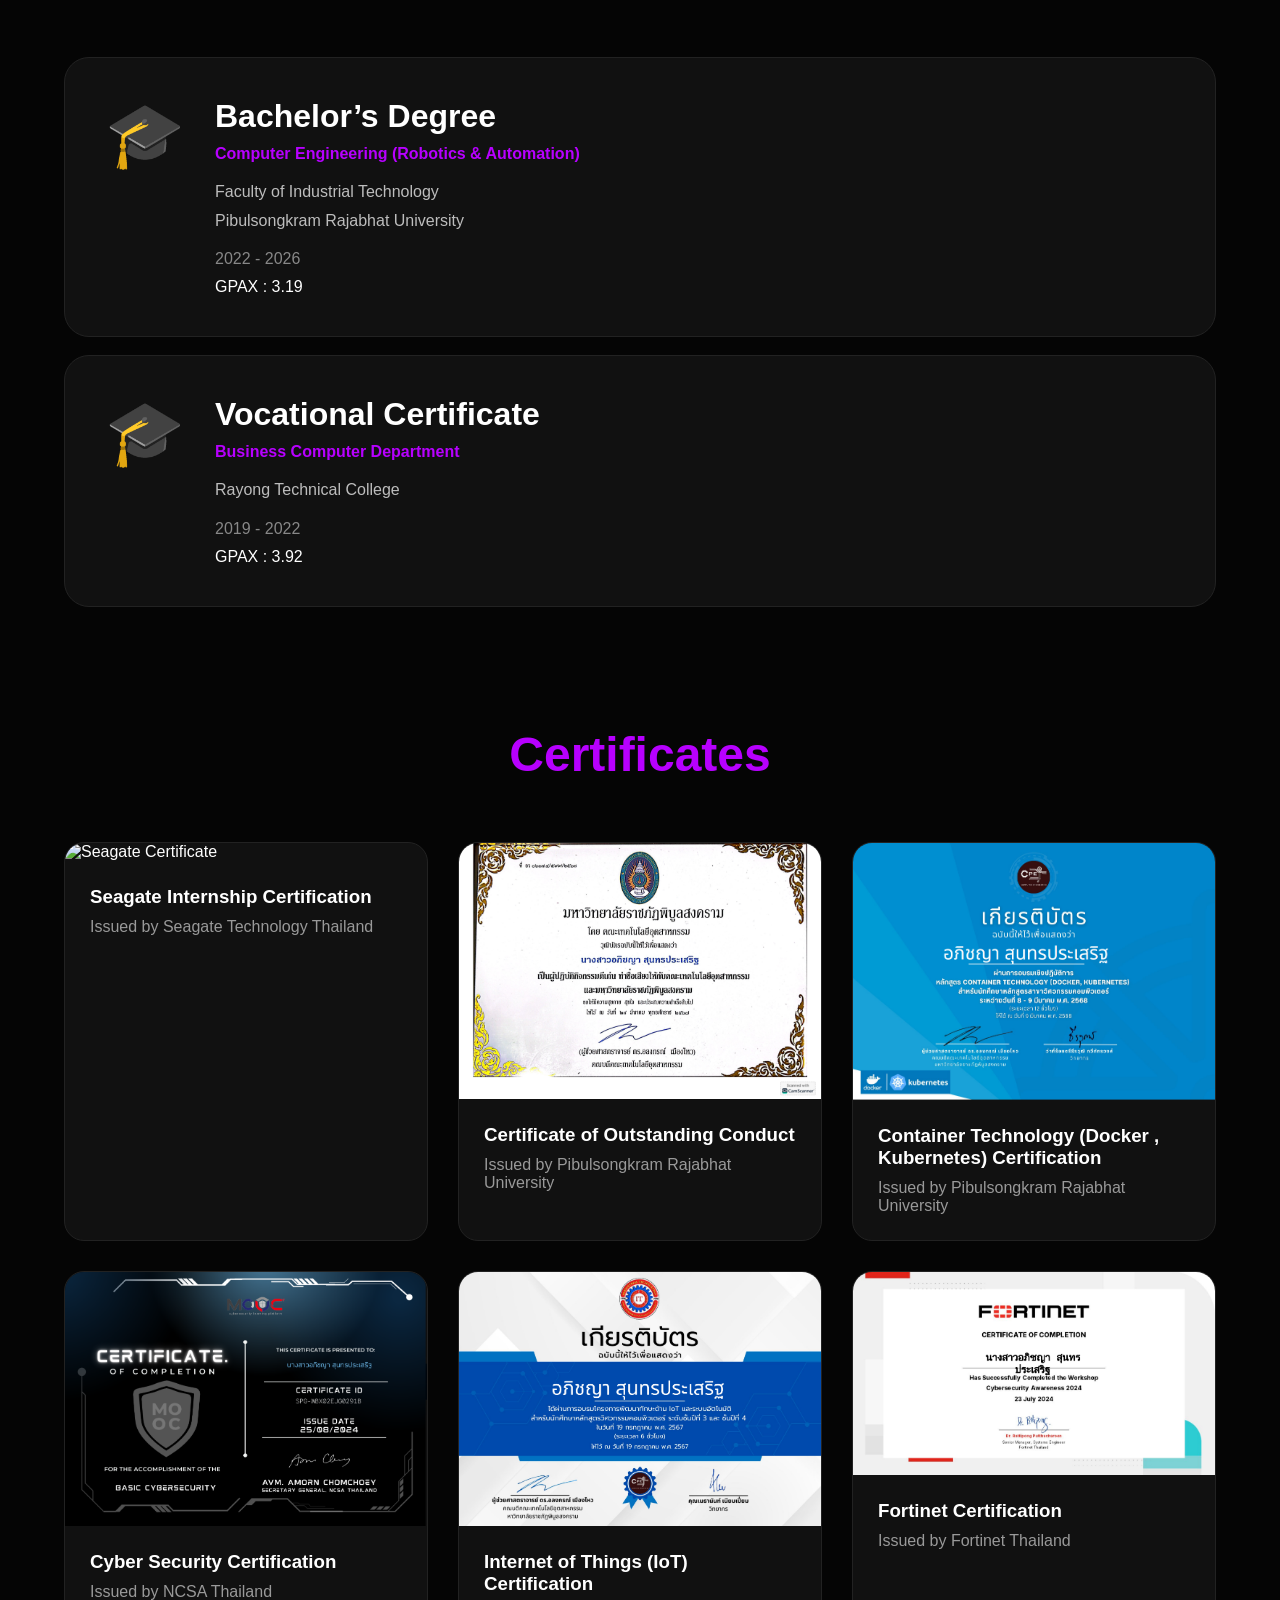
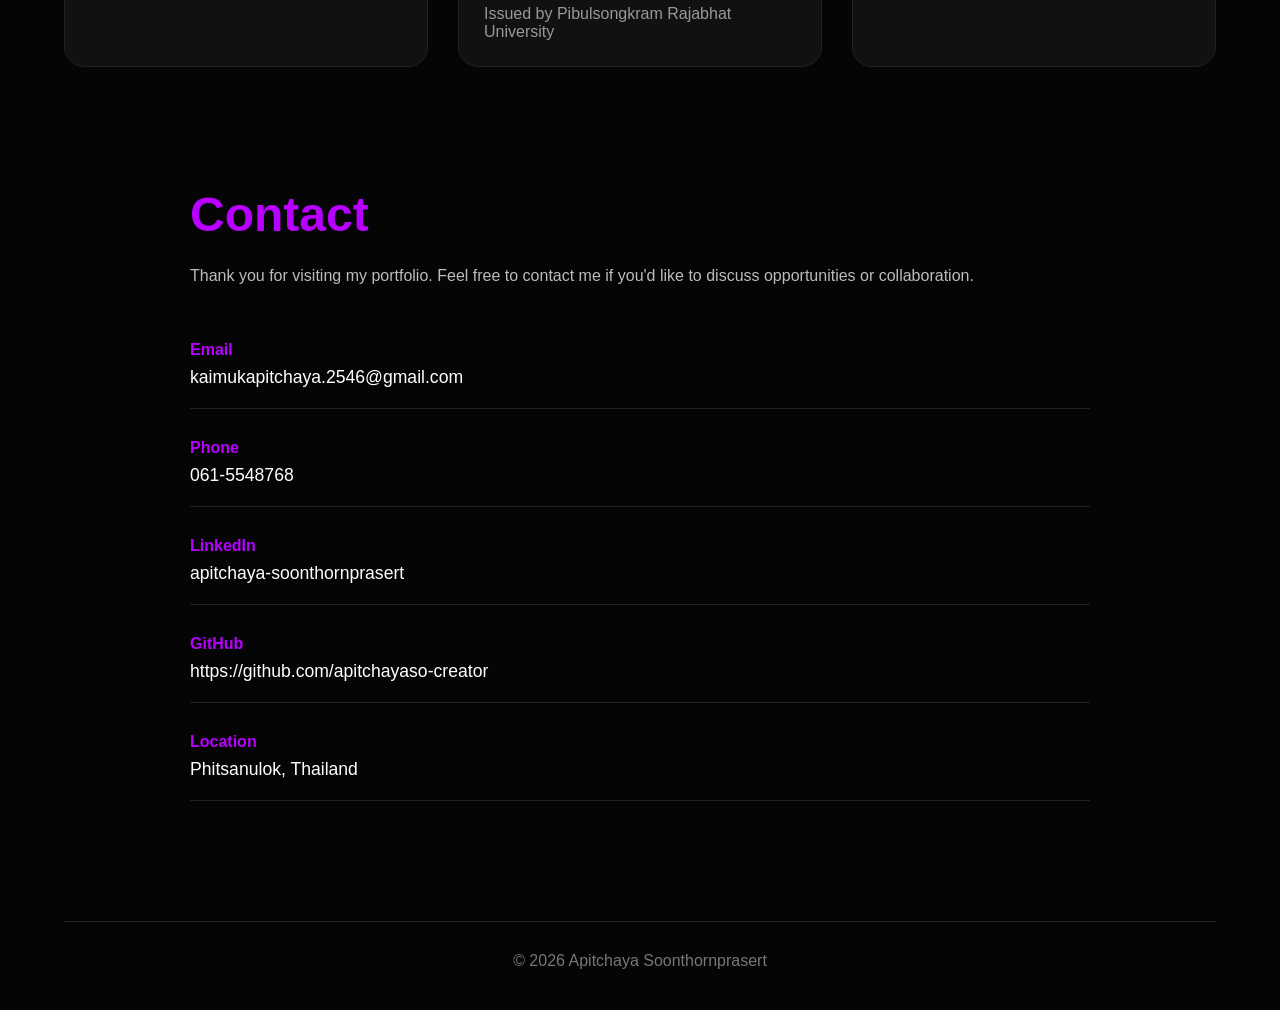
==== commit 8bcff842: "Update certificate images" ====
--- a/index.html
+++ b/index.html
@@ -621,7 +621,7 @@
         <div class="certificate-card">
 
             <img
-                src="assets/images/certificates/certificates.png"
+                src="assets/images/Certificates/certificates.png"
                 alt="Seagate Certificate">
 
             <div class="certificate-content">
@@ -647,7 +647,7 @@
         <div class="certificate-card">
 
             <img
-                src="assets/images/certificates/outstanding_conduct.png"
+                src="assets/images/Certificates/outstanding_conduct.png"
                 alt="Outstanding Conduct Certificate">
 
             <div class="certificate-content">
@@ -673,7 +673,7 @@
         <div class="certificate-card">
 
             <img
-                src="assets/images/certificates/container_technology.png"
+                src="assets/images/Certificates/container_technology.png"
                 alt="Container Technology Certificate">
 
             <div class="certificate-content">
@@ -698,7 +698,7 @@
         <div class="certificate-card">
 
             <img
-                src="assets/images/certificates/cyber_security.png"
+                src="assets/images/Certificates/cyber_security.png"
                 alt="Cyber Security Certificate">
 
             <div class="certificate-content">
@@ -723,7 +723,7 @@
         <div class="certificate-card">
 
             <img
-                src="assets/images/certificates/iot.png"
+                src="assets/images/Certificates/iot.png"
                 alt="Internet of Things (IoT) Certificate">
 
             <div class="certificate-content">
@@ -748,7 +748,7 @@
         <div class="certificate-card">
 
             <img
-                src="assets/images/certificates/fortinet.png"
+                src="assets/images/Certificates/fortinet.png"
                 alt="Fortinet Certification">
 
             <div class="certificate-content">
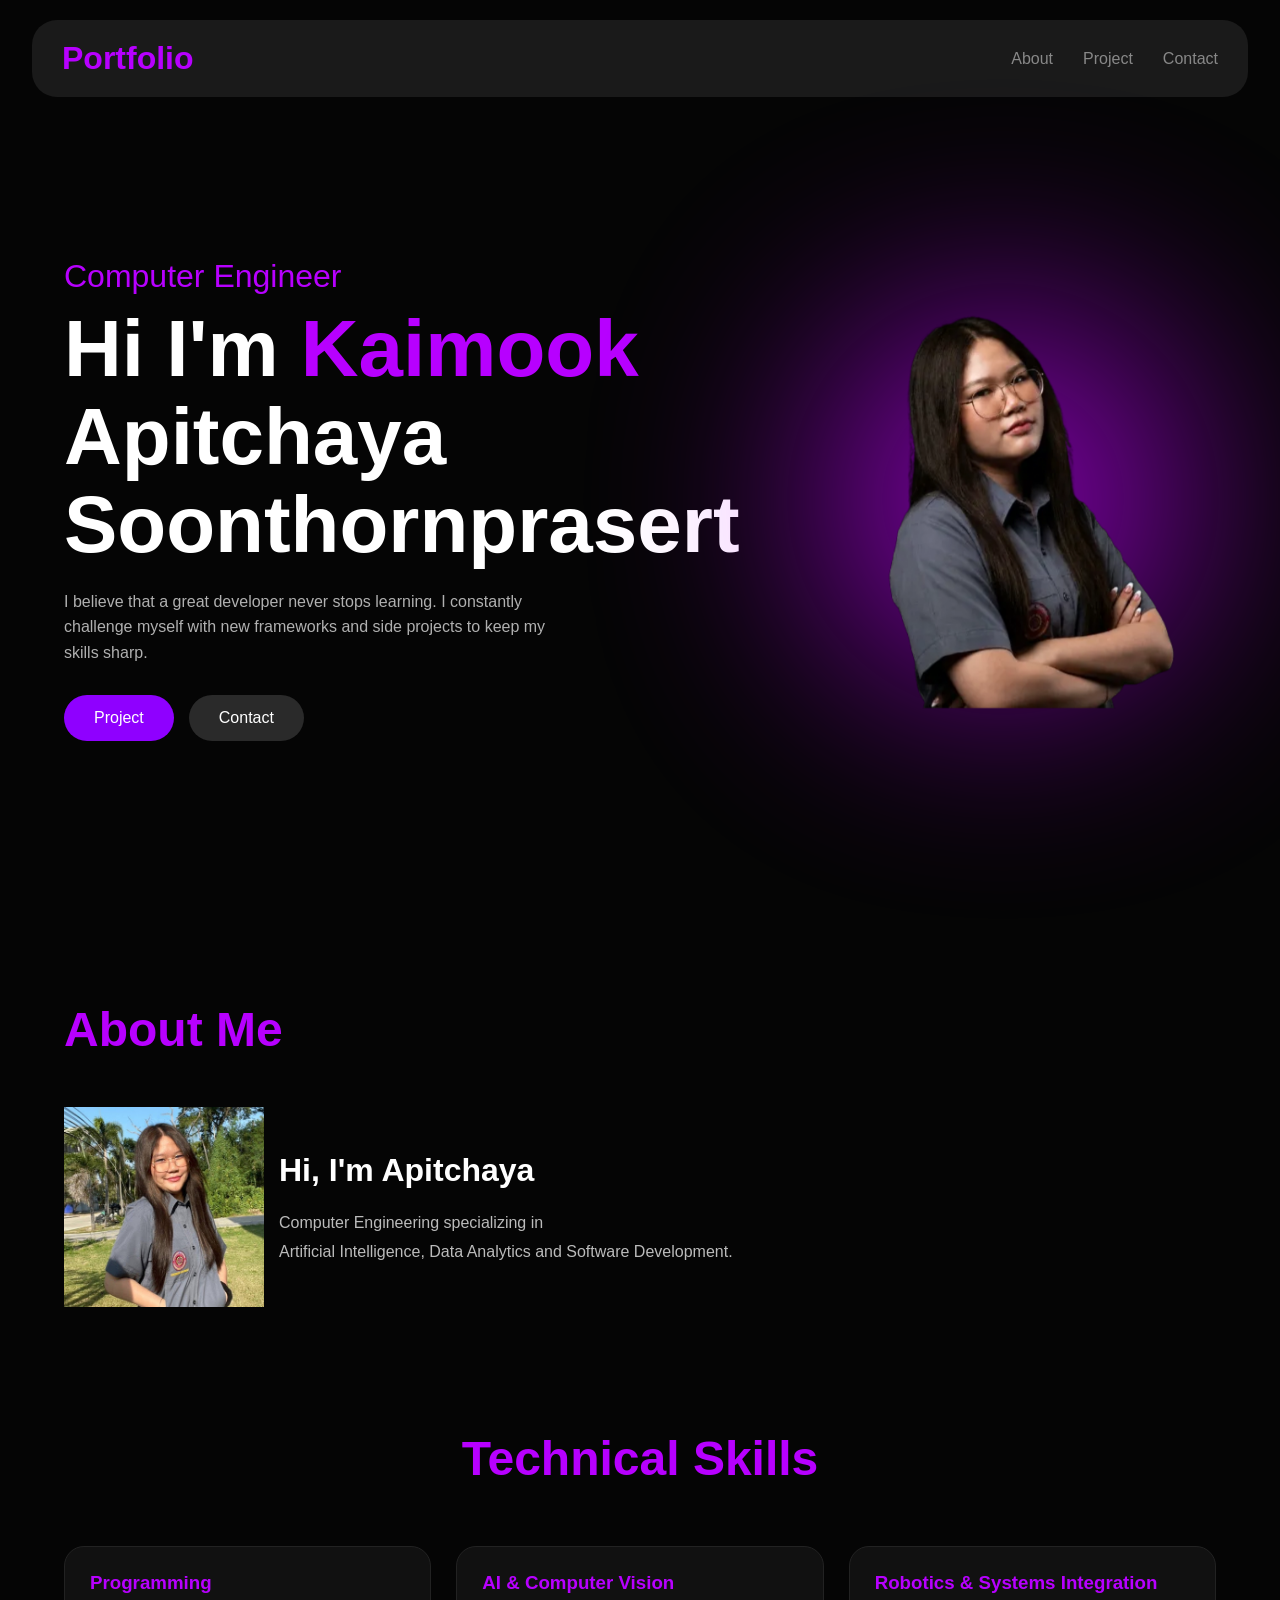
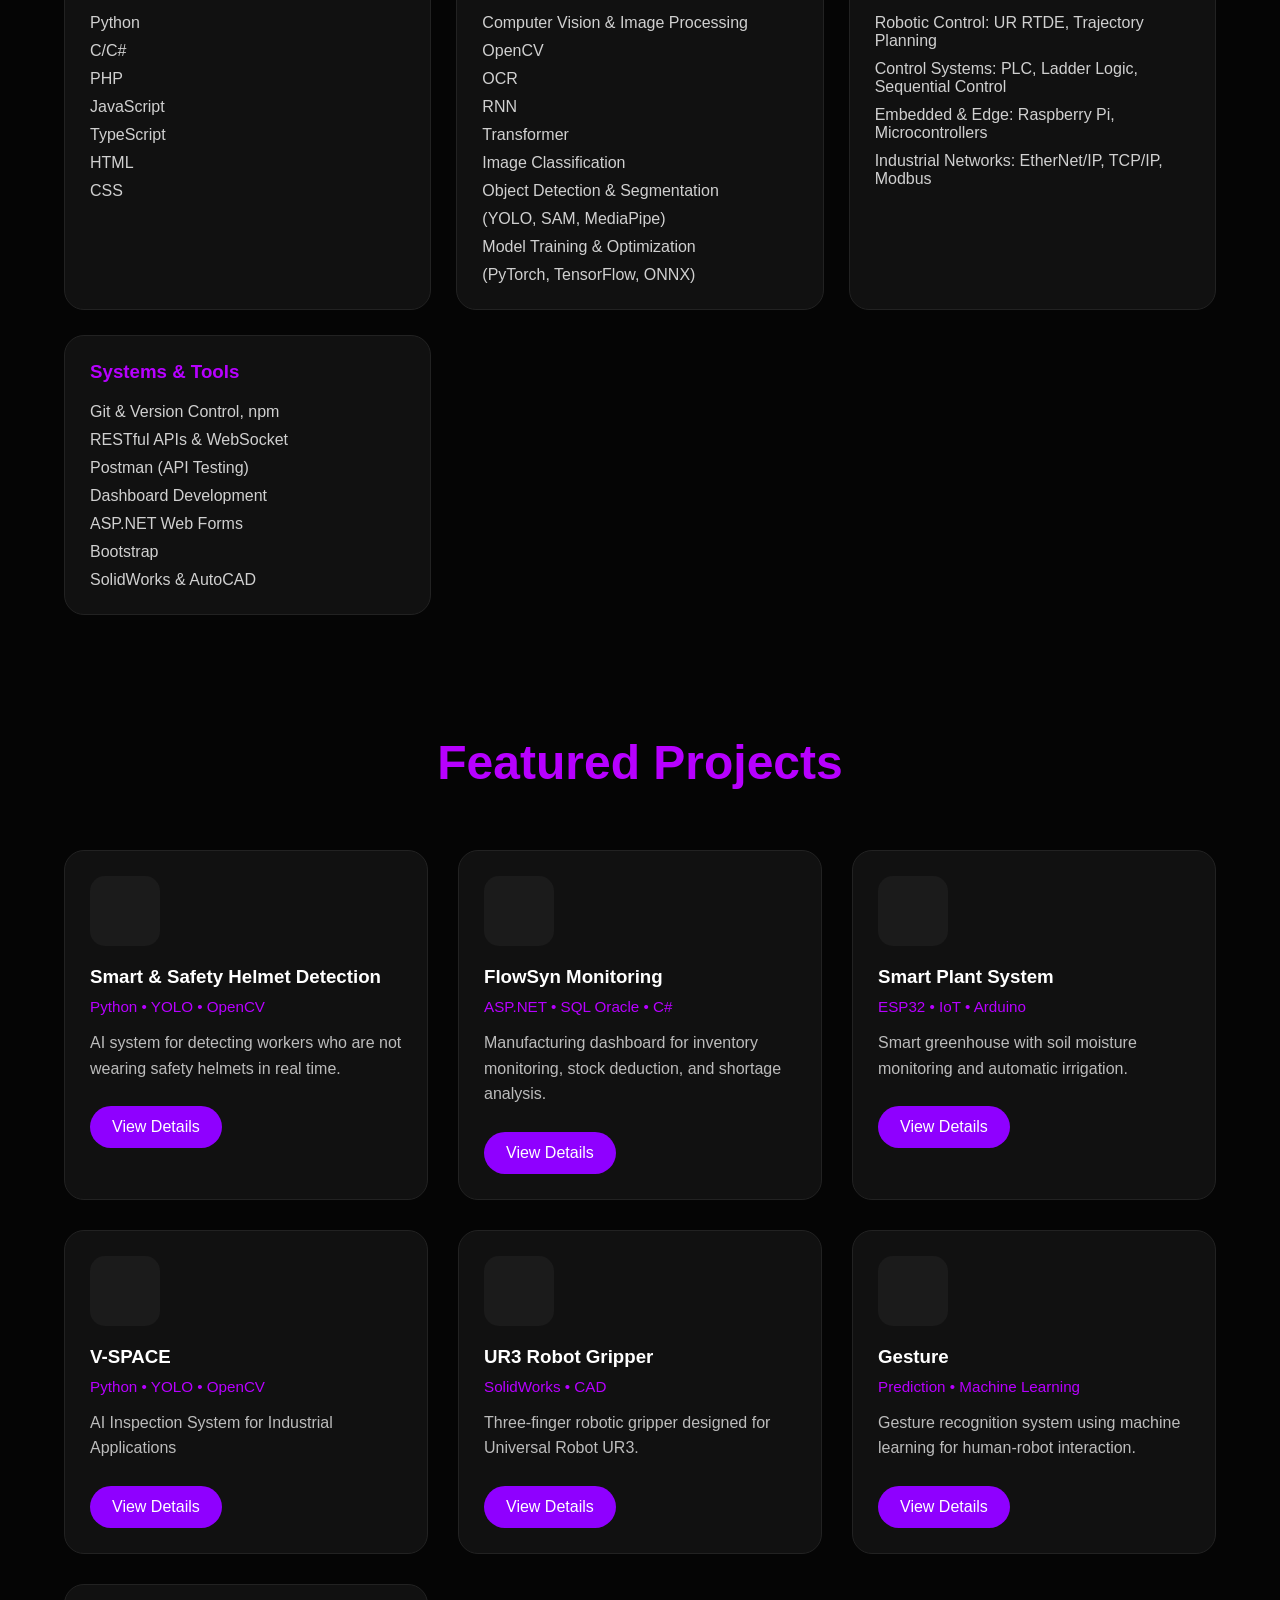
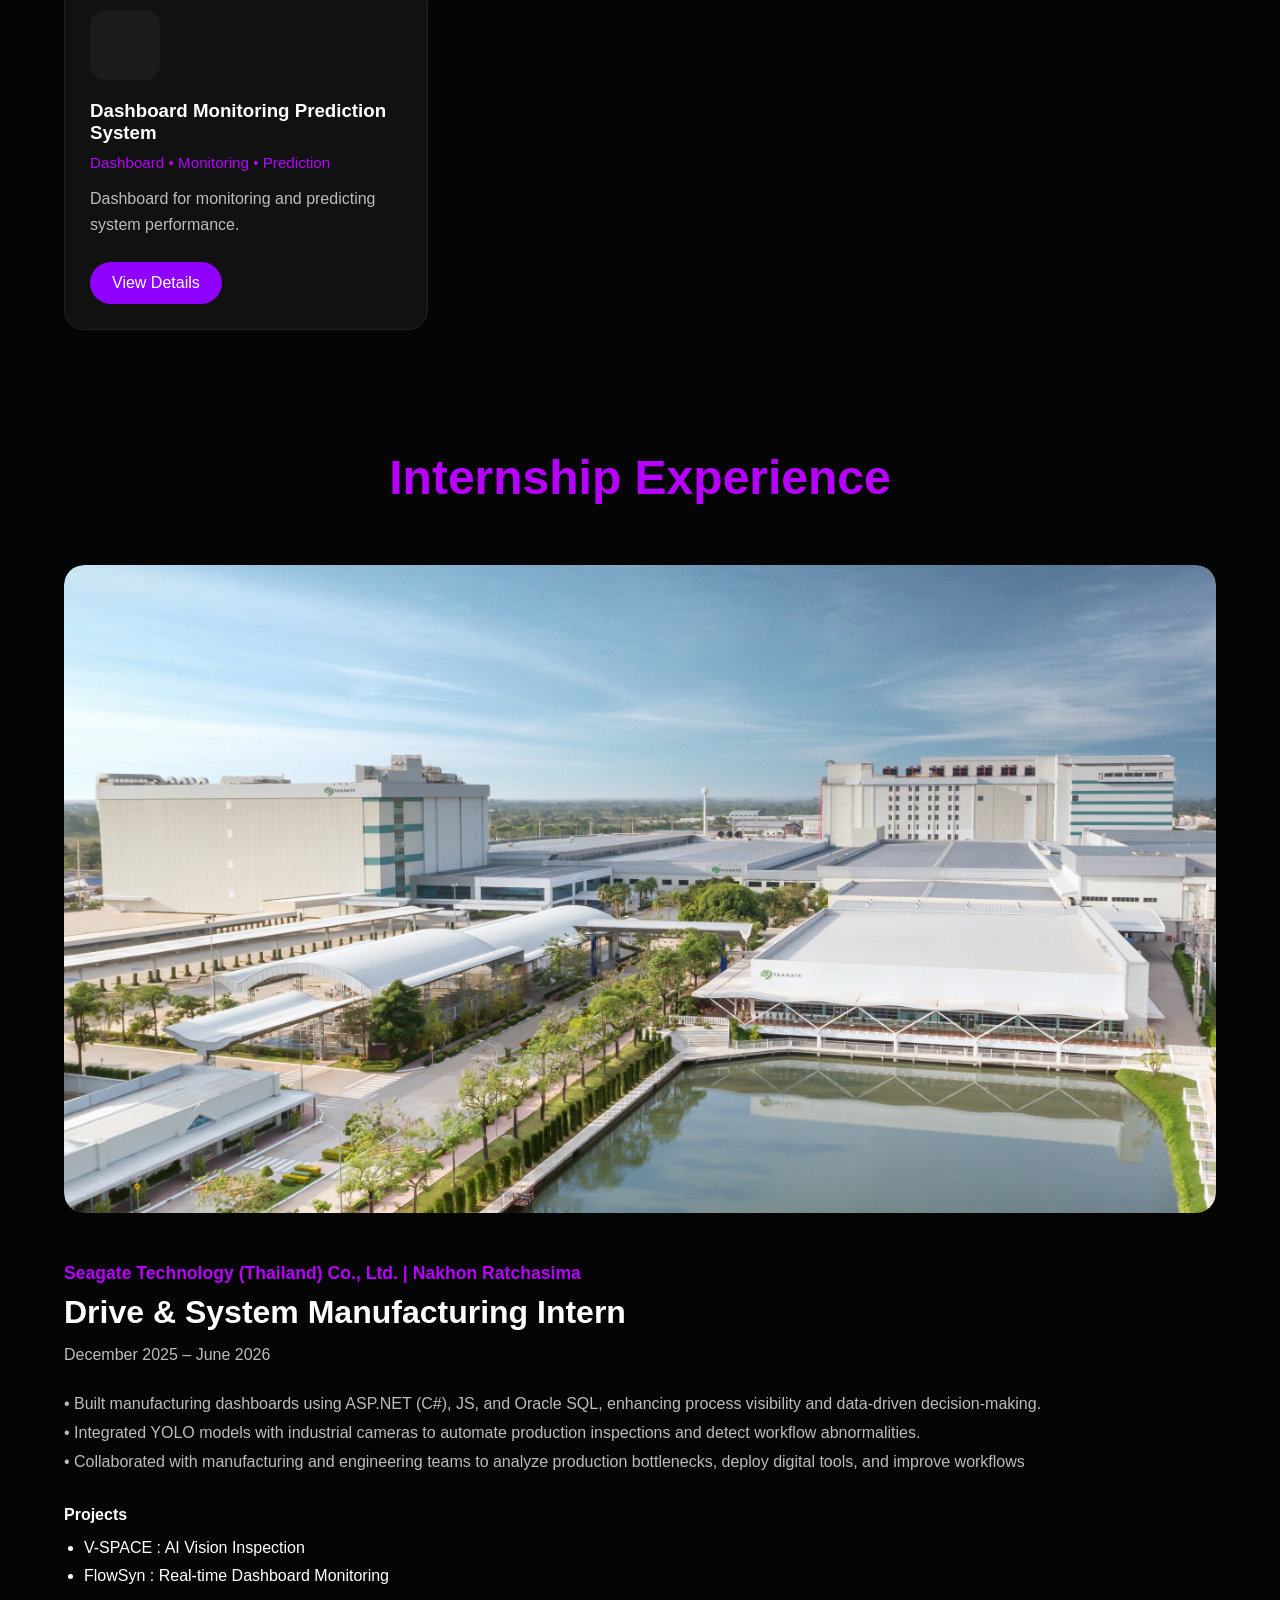
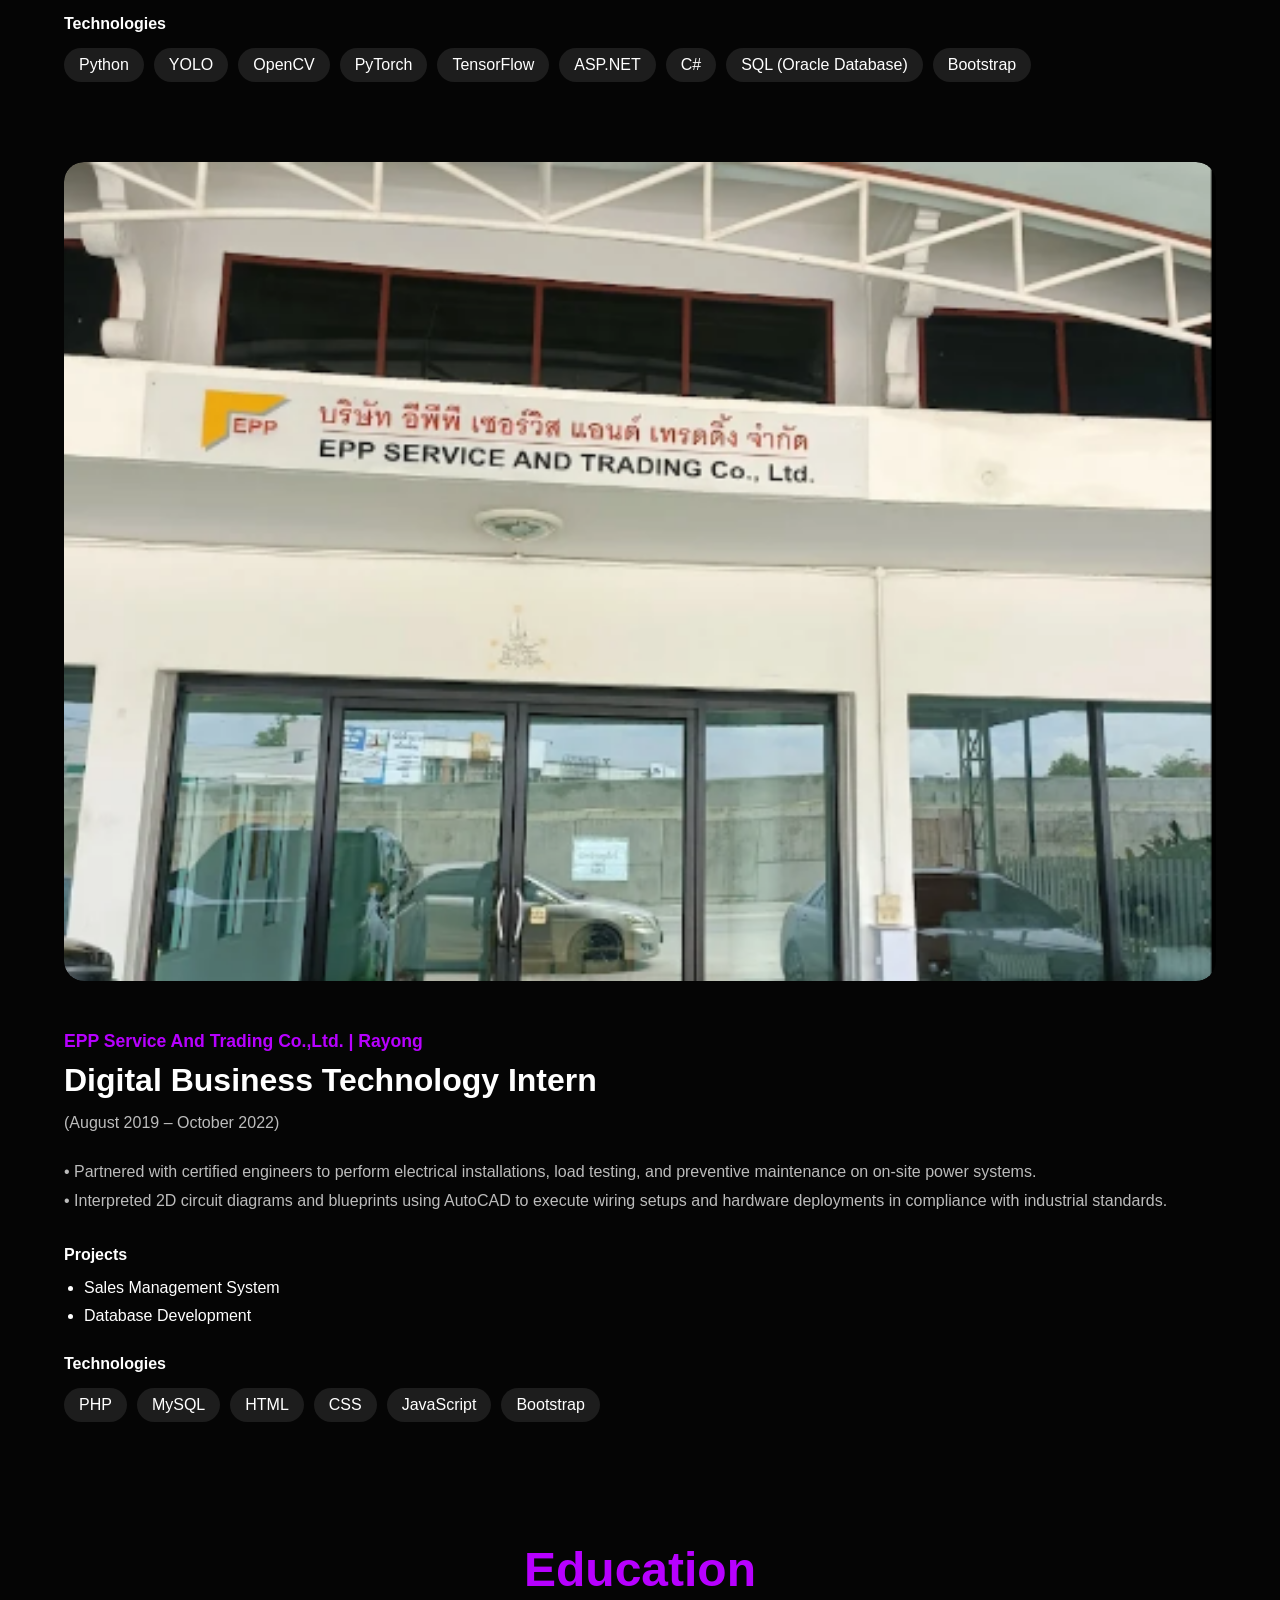
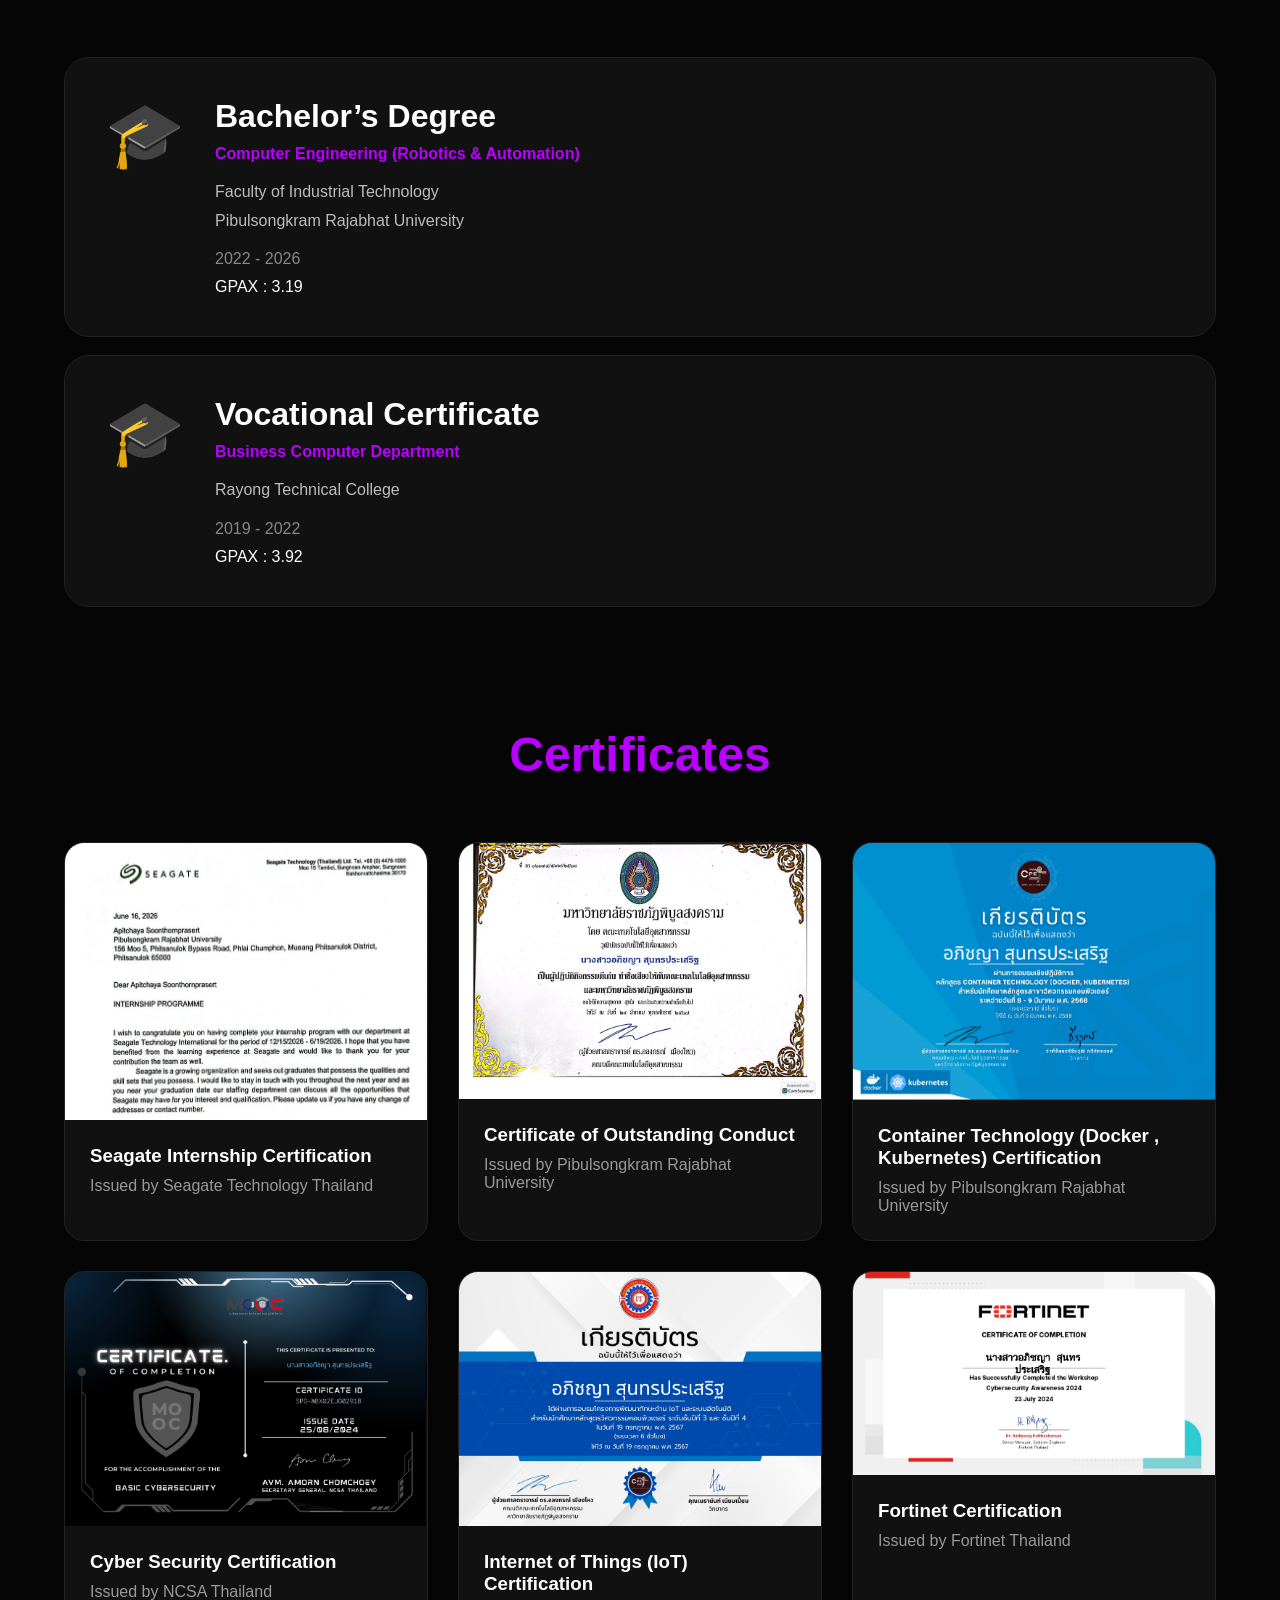
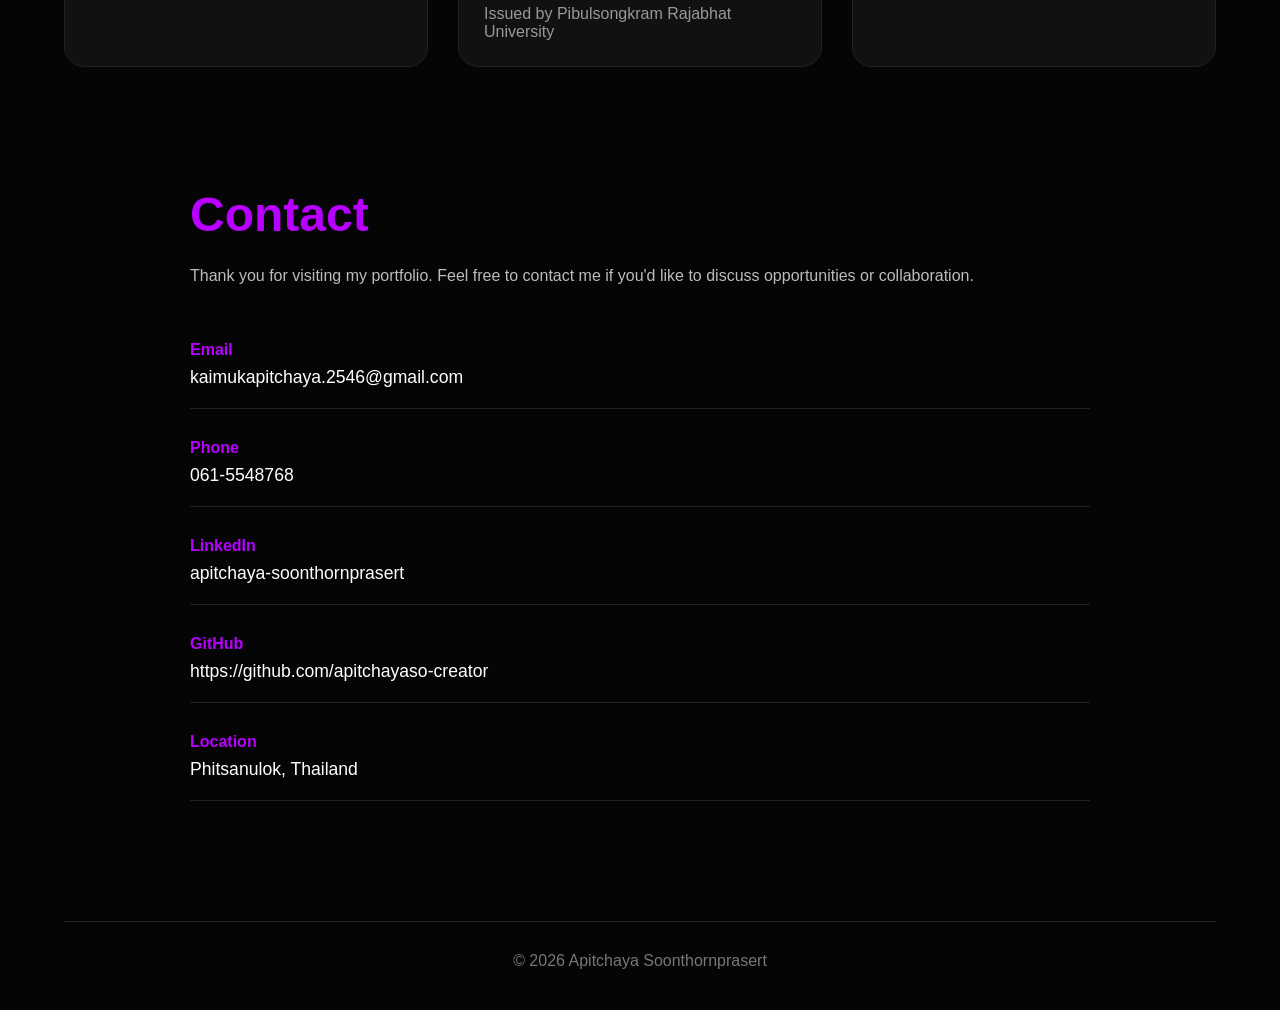
==== commit a121f941: "Update certificate images" ====
--- a/index.html
+++ b/index.html
@@ -621,7 +621,7 @@
         <div class="certificate-card">
 
             <img
-                src="assets/images/Certificates/certificates.png"
+                src="assets/images/Certificates/certificates_fixed.png"
                 alt="Seagate Certificate">
 
             <div class="certificate-content">
@@ -858,7 +858,6 @@
     </p>
 
 </footer>
-</section>
 </body>
 </html>
 
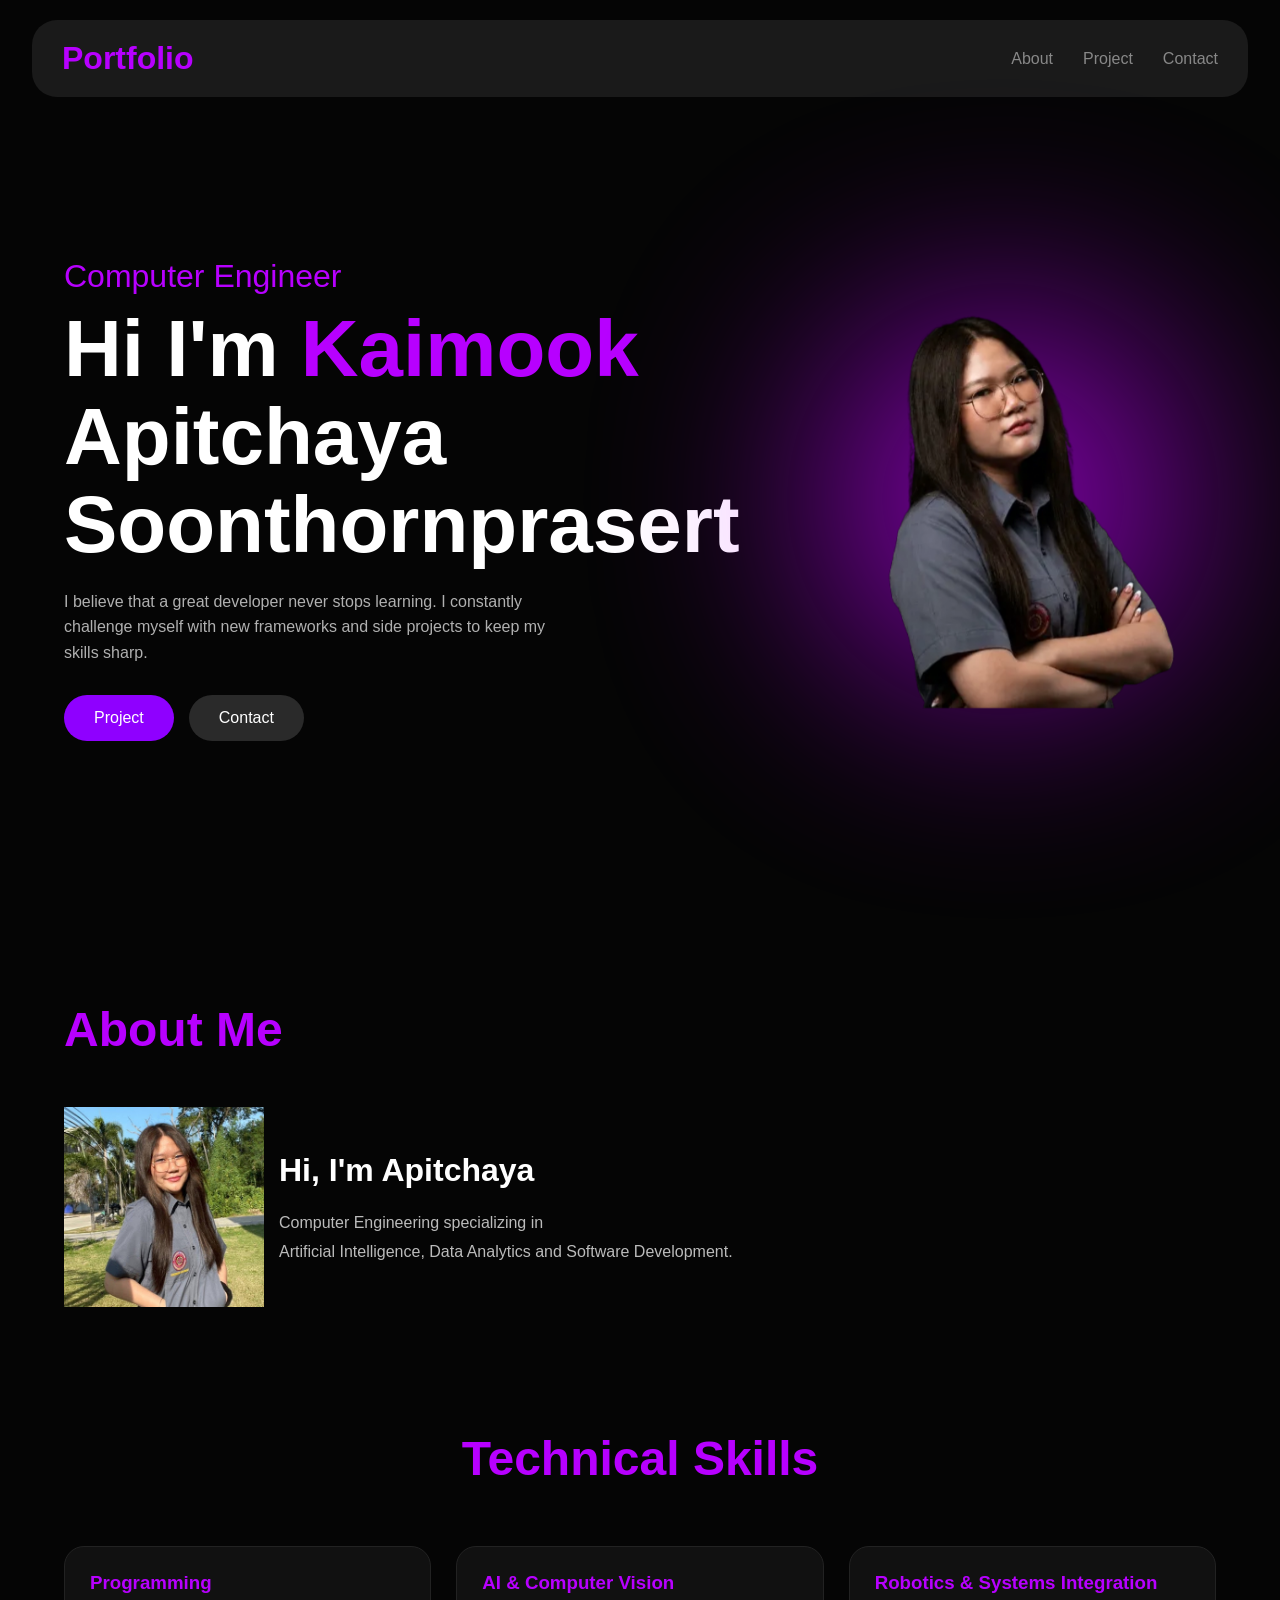
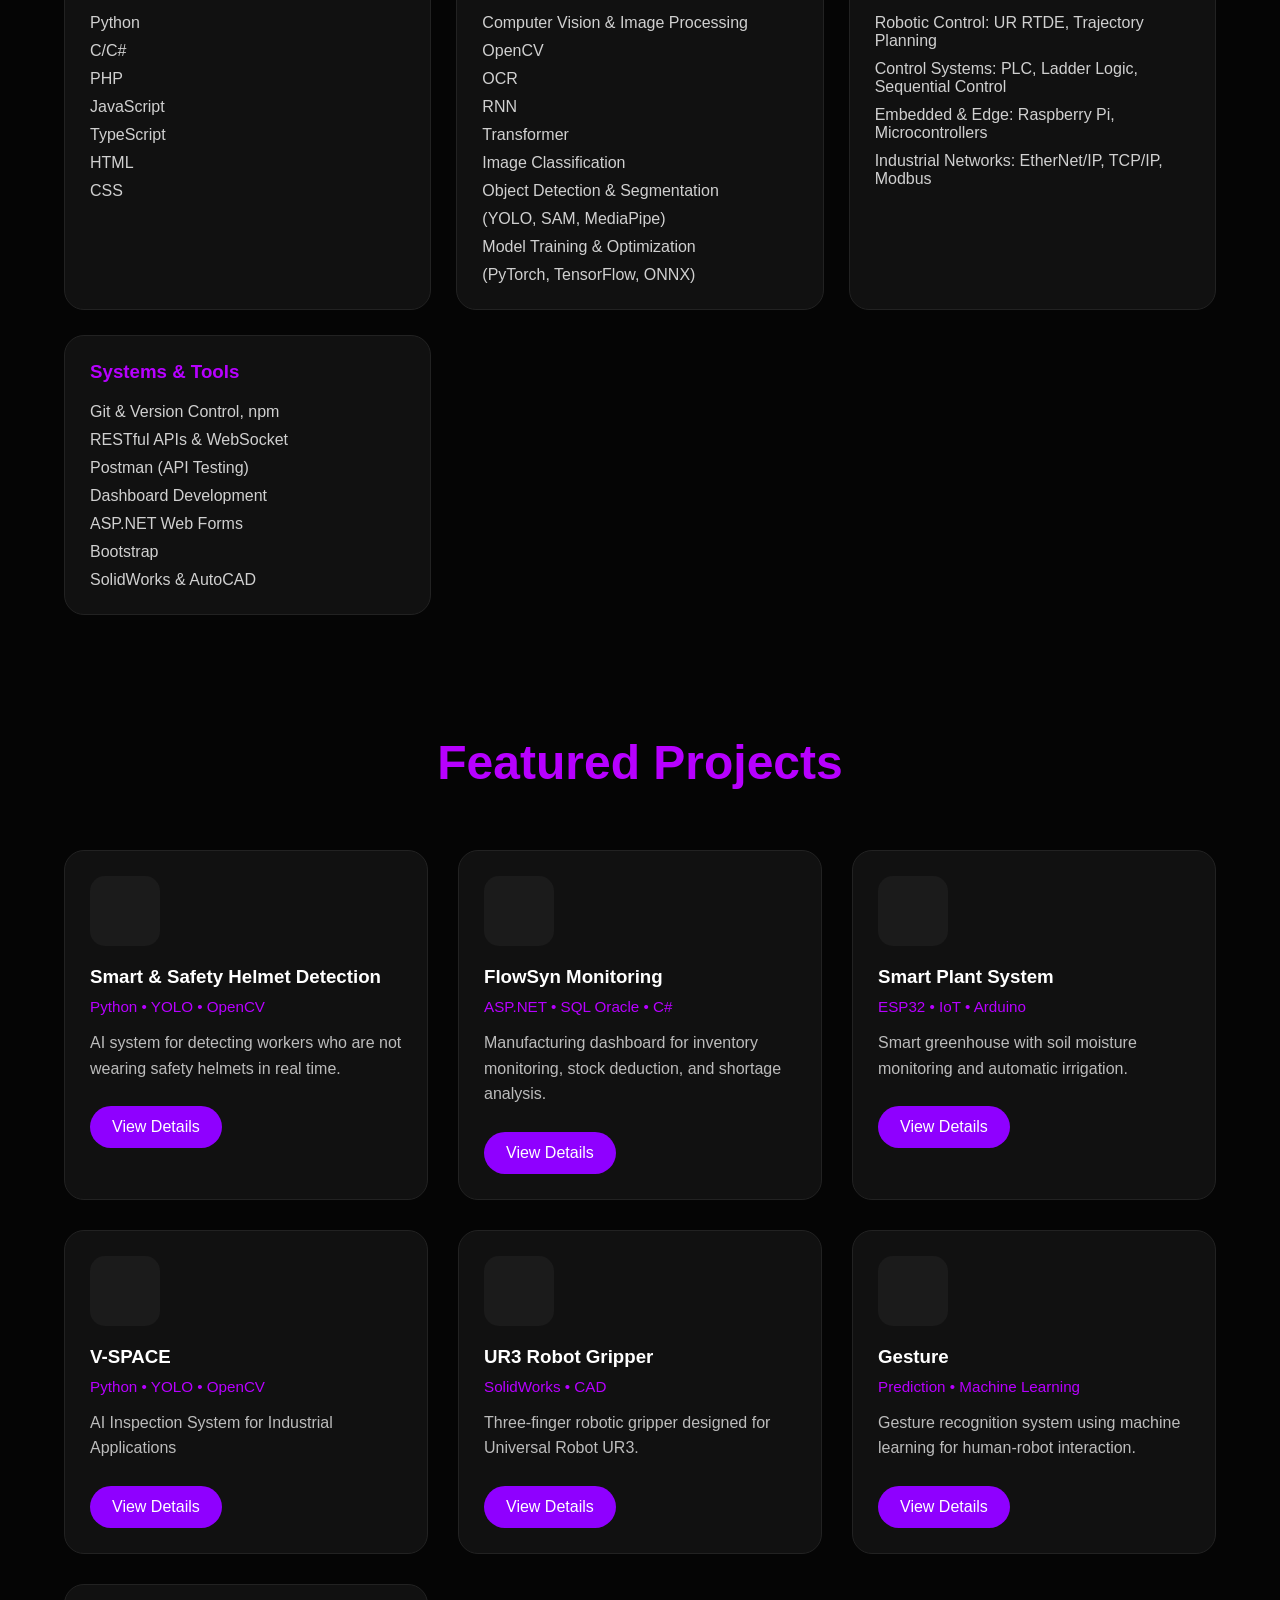
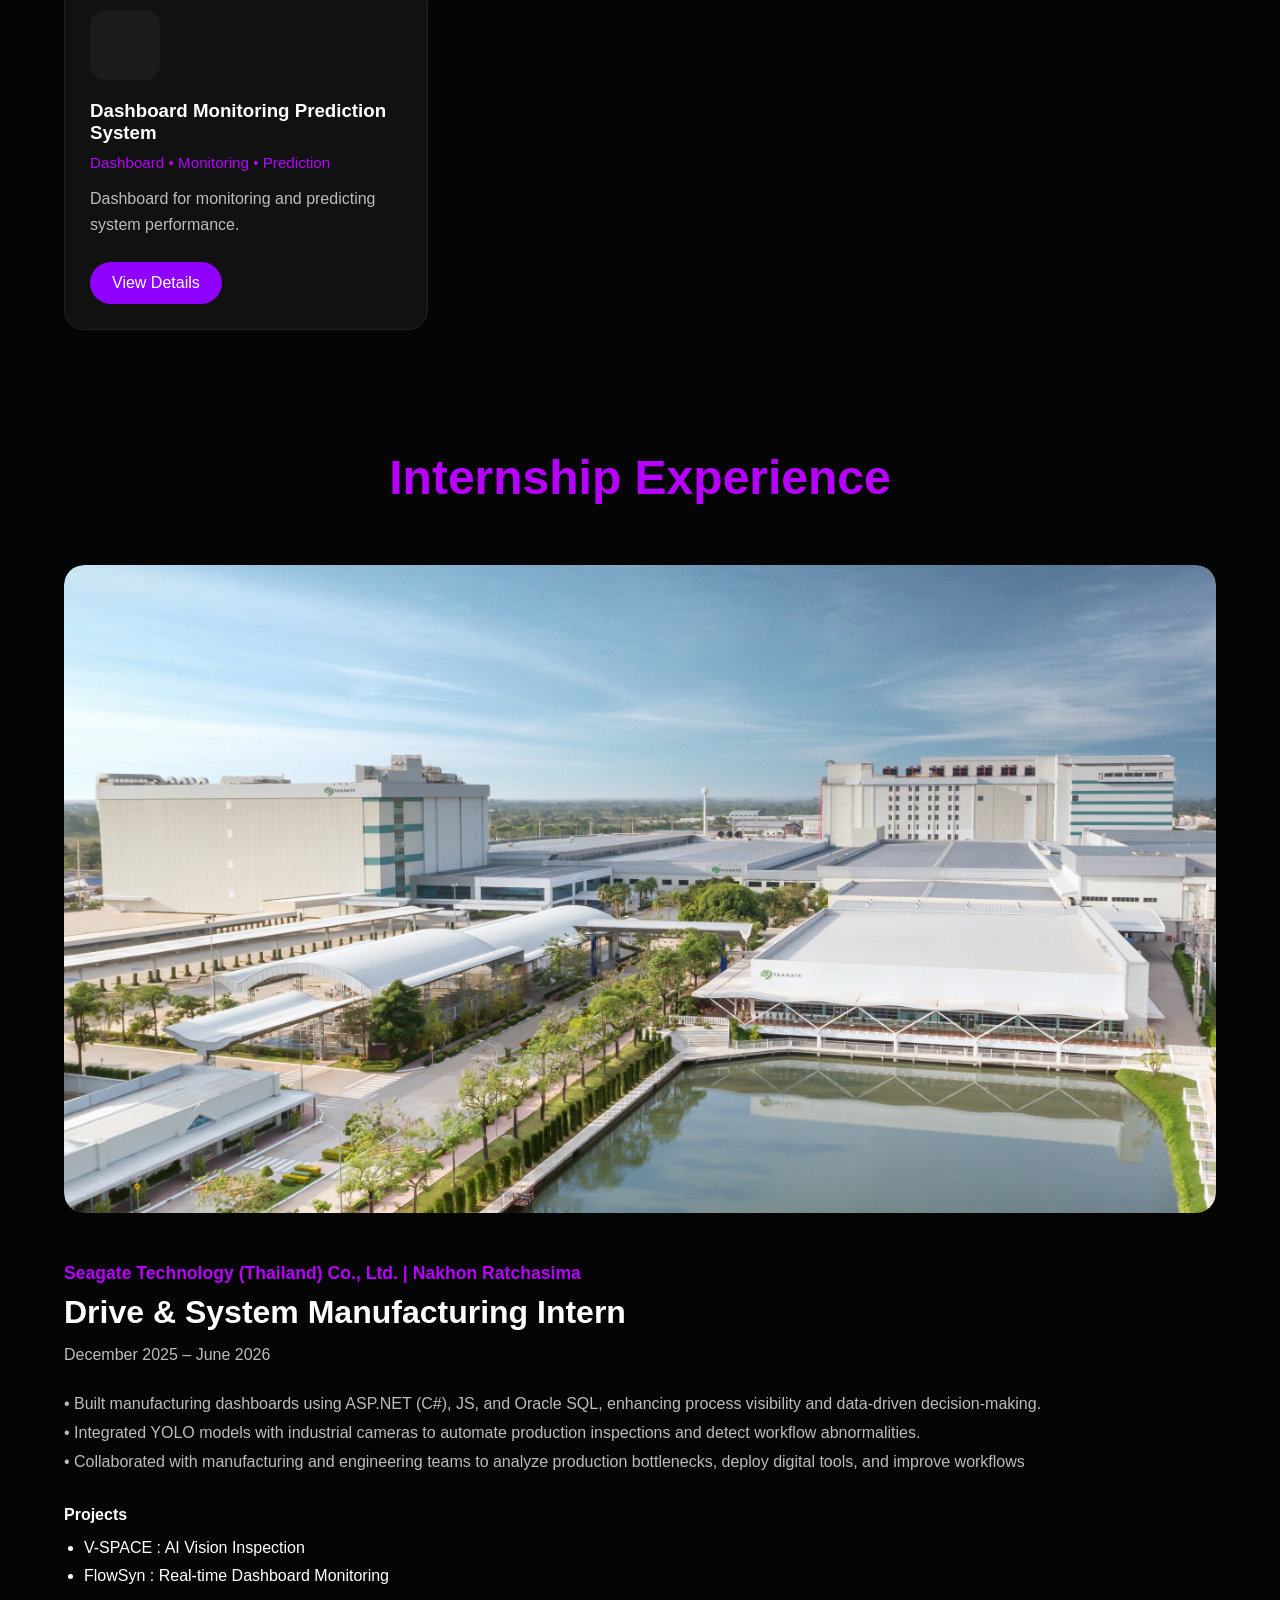
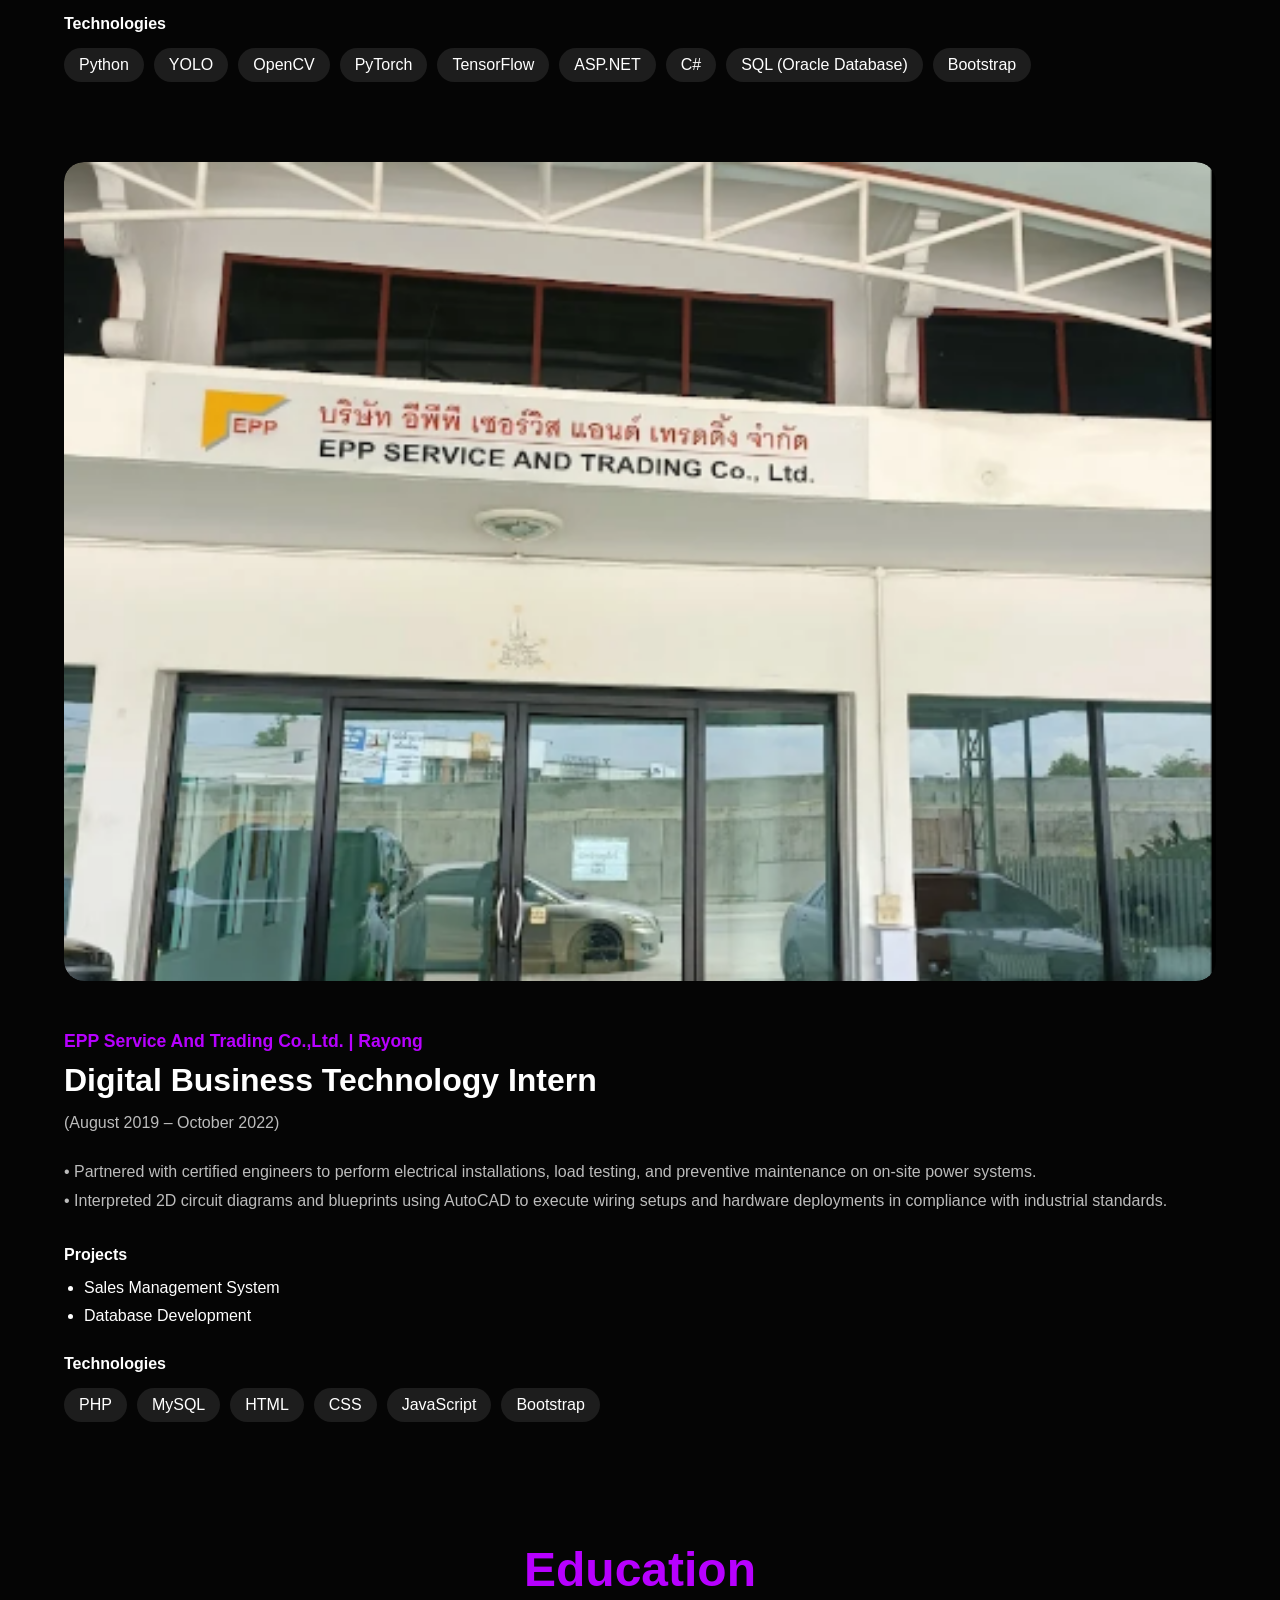
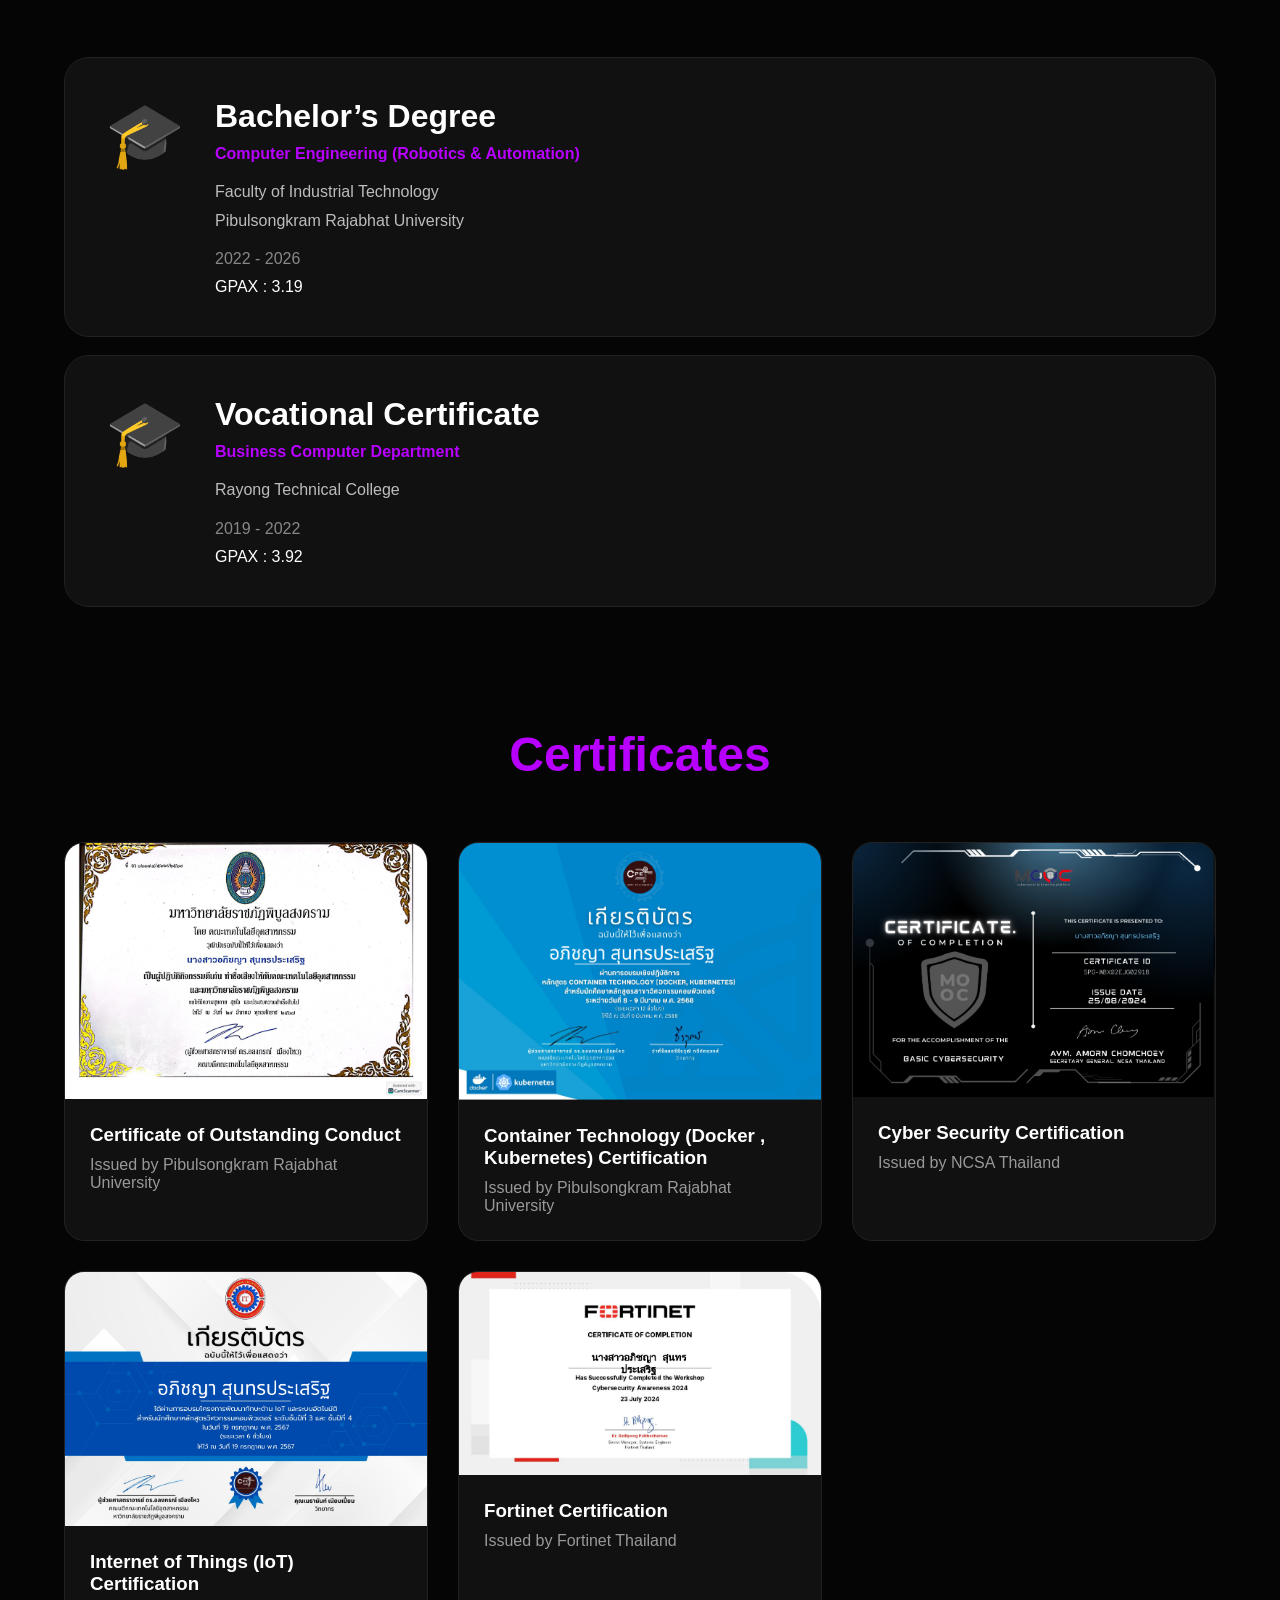
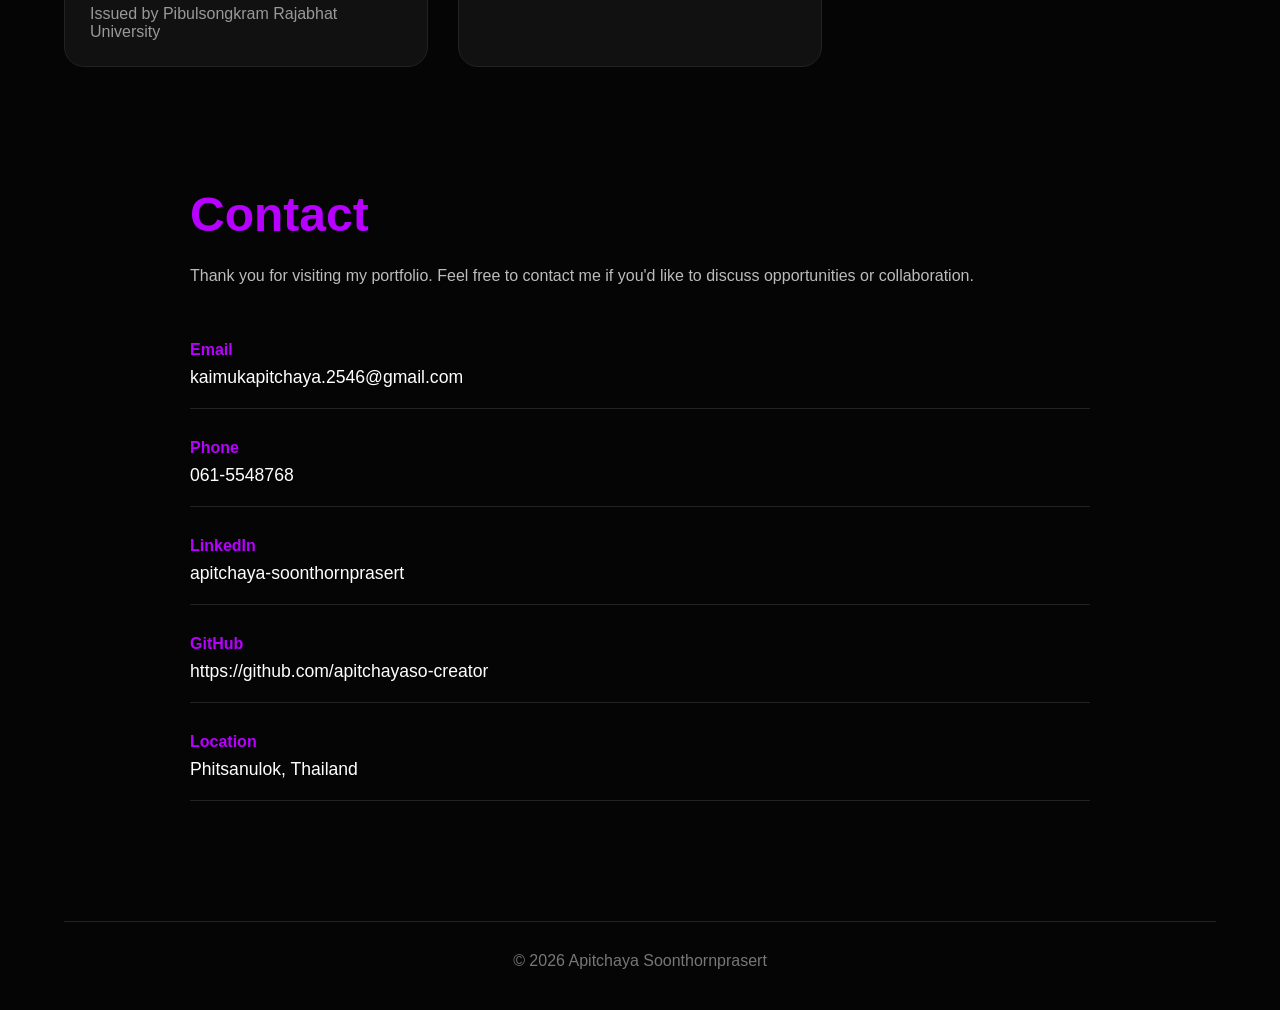
==== commit 4322ee14: "Update certificate images" ====
--- a/index.html
+++ b/index.html
@@ -616,33 +616,7 @@
 
     <div class="certificate-grid">
 
-        <!-- Certificate 1 -->
-
-        <div class="certificate-card">
-
-            <img
-                src="assets/images/Certificates/certificates_fixed.png"
-                alt="Seagate Certificate">
-
-            <div class="certificate-content">
-
-                <h3>
-
-                    Seagate Internship Certification 
-
-                </h3>
-
-                <p>
-
-                    Issued by Seagate Technology Thailand
-
-                </p>
-
-            </div>
-
-        </div>
-
-        <!-- Certificate 2 -->
+                <!-- Certificate 2 -->
 
         <div class="certificate-card">
 
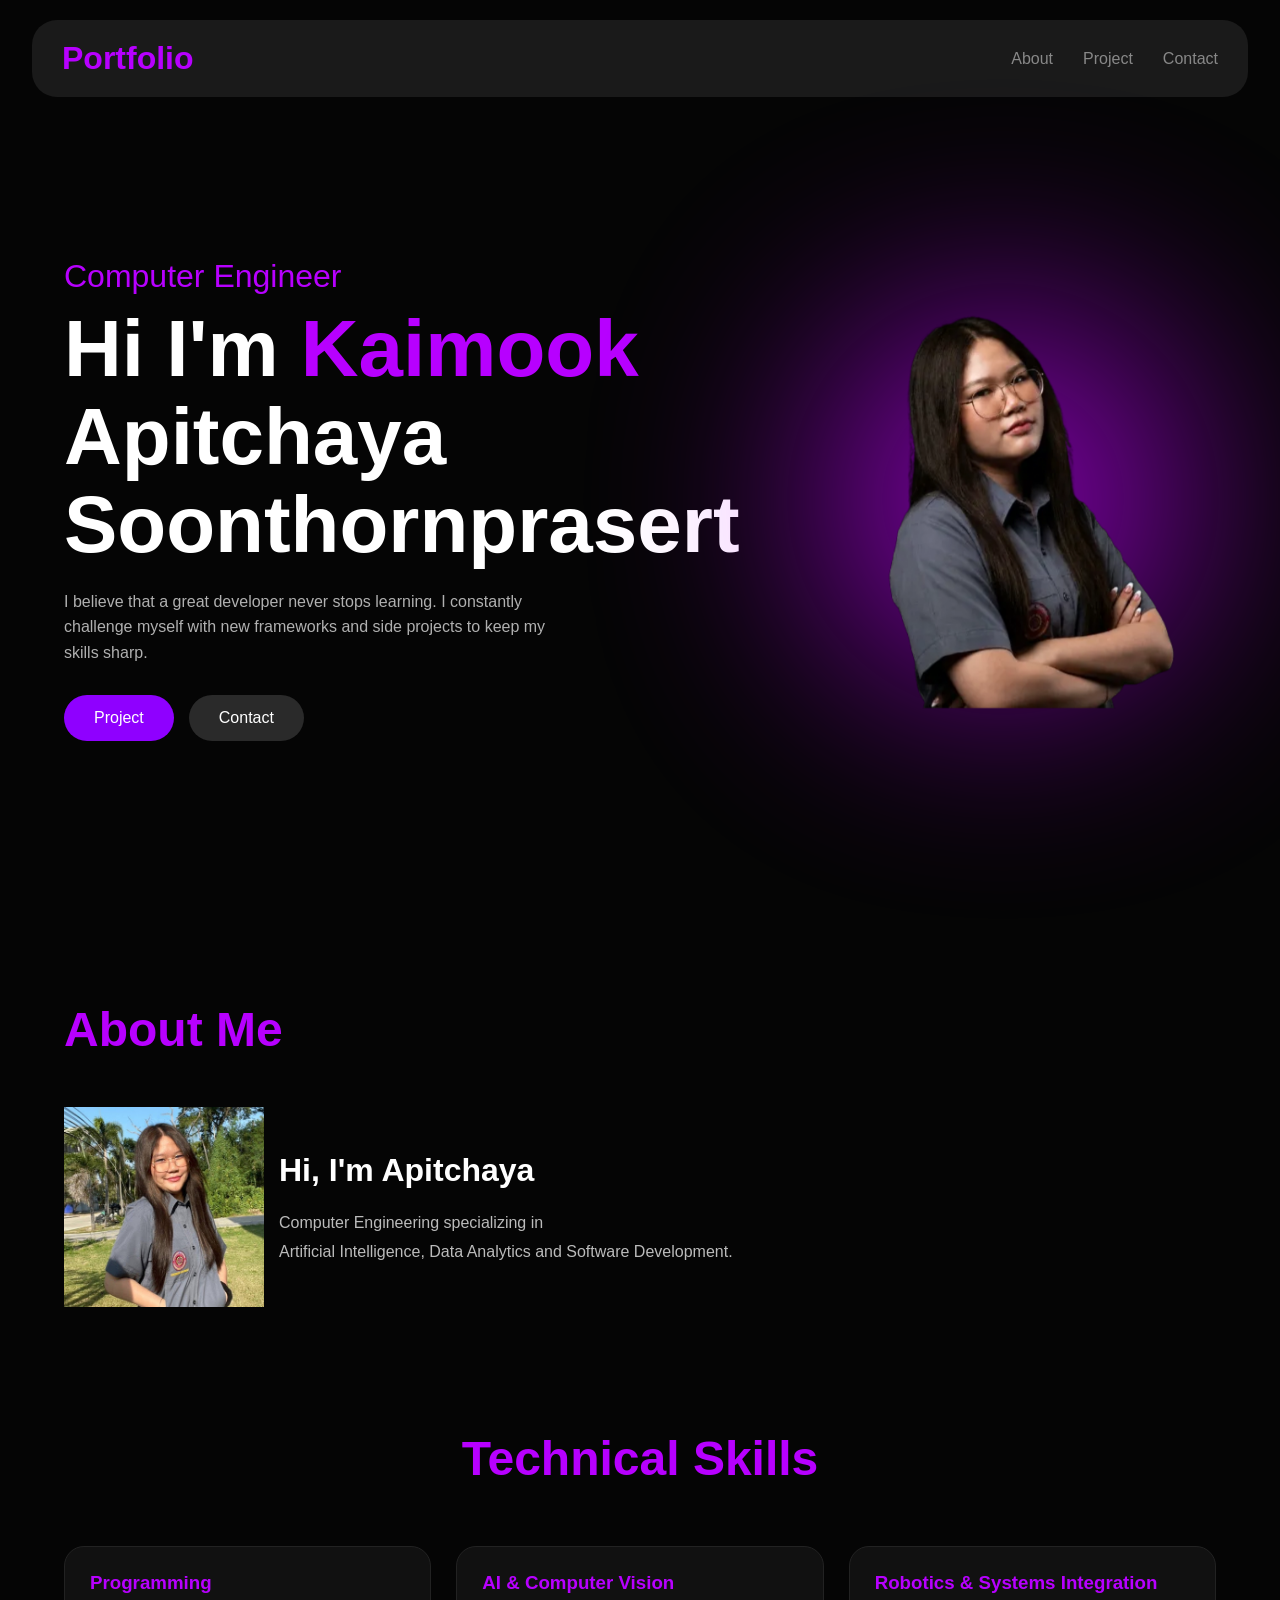
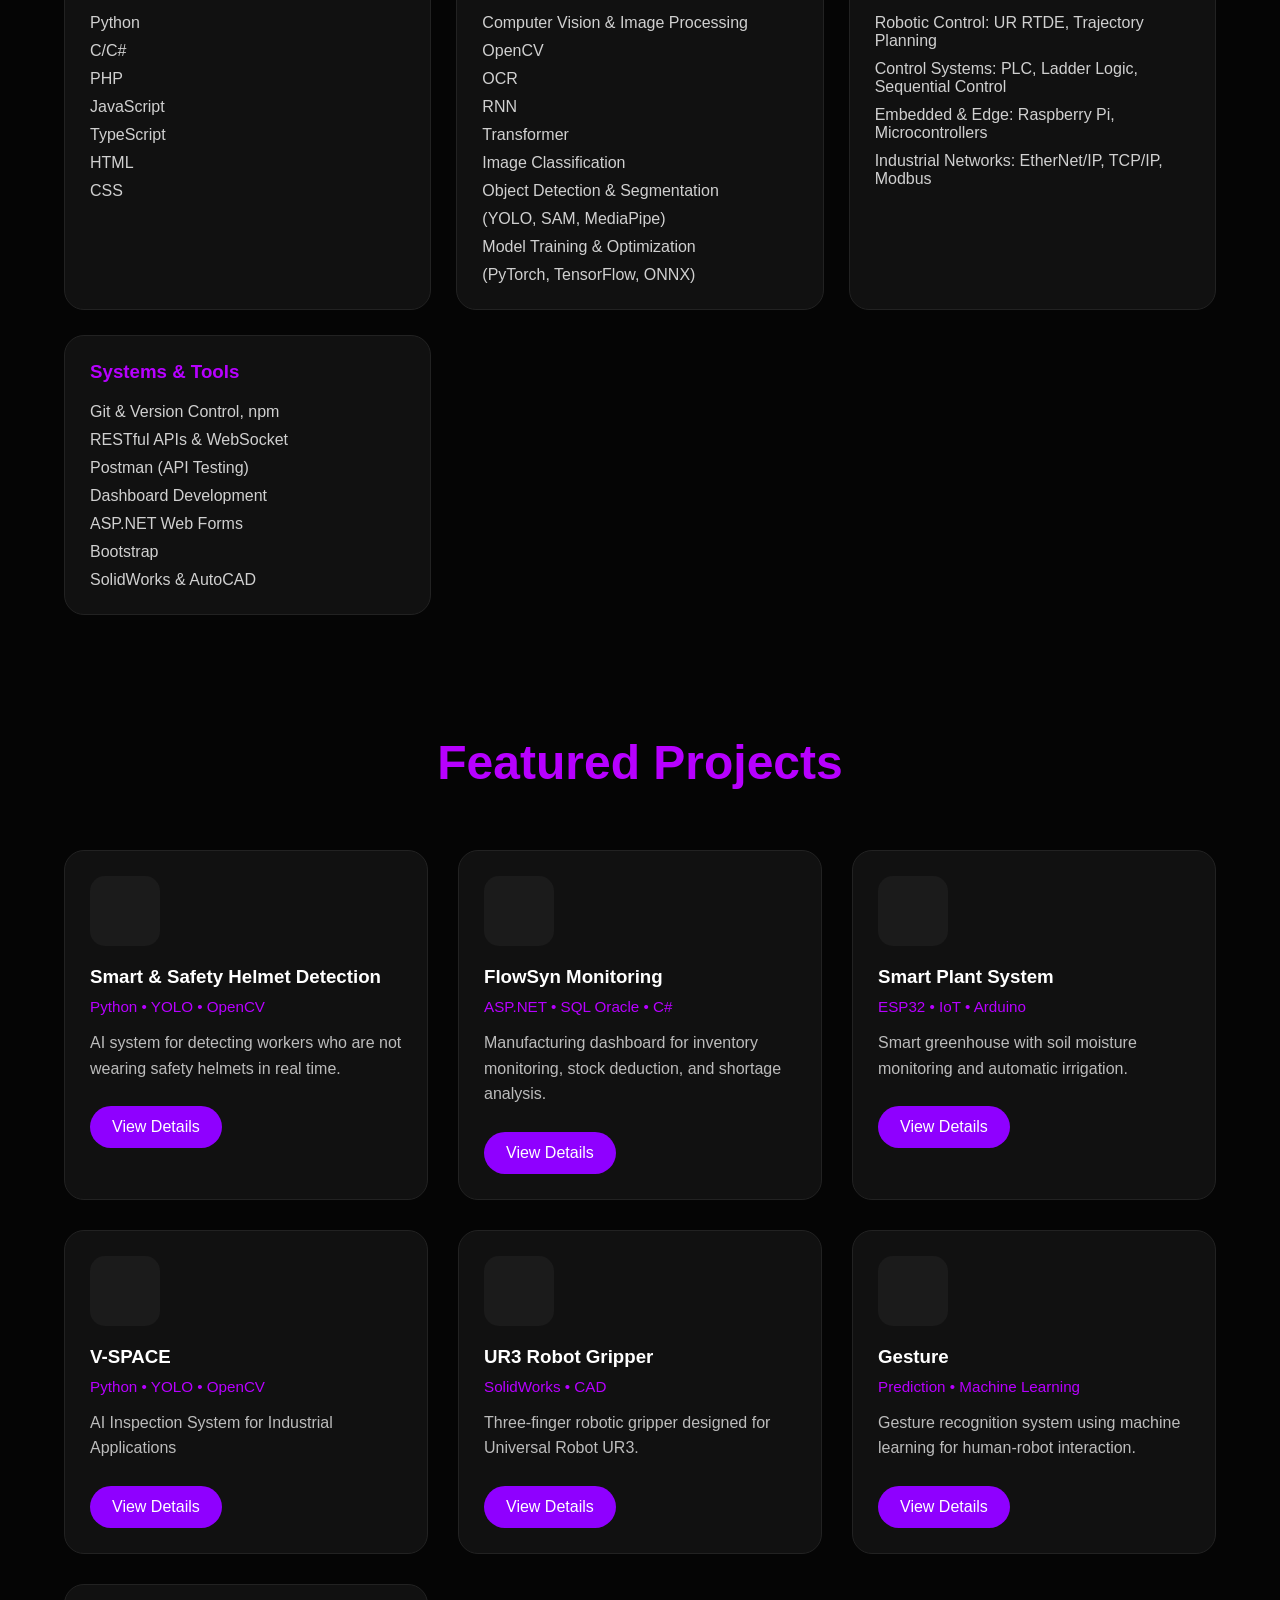
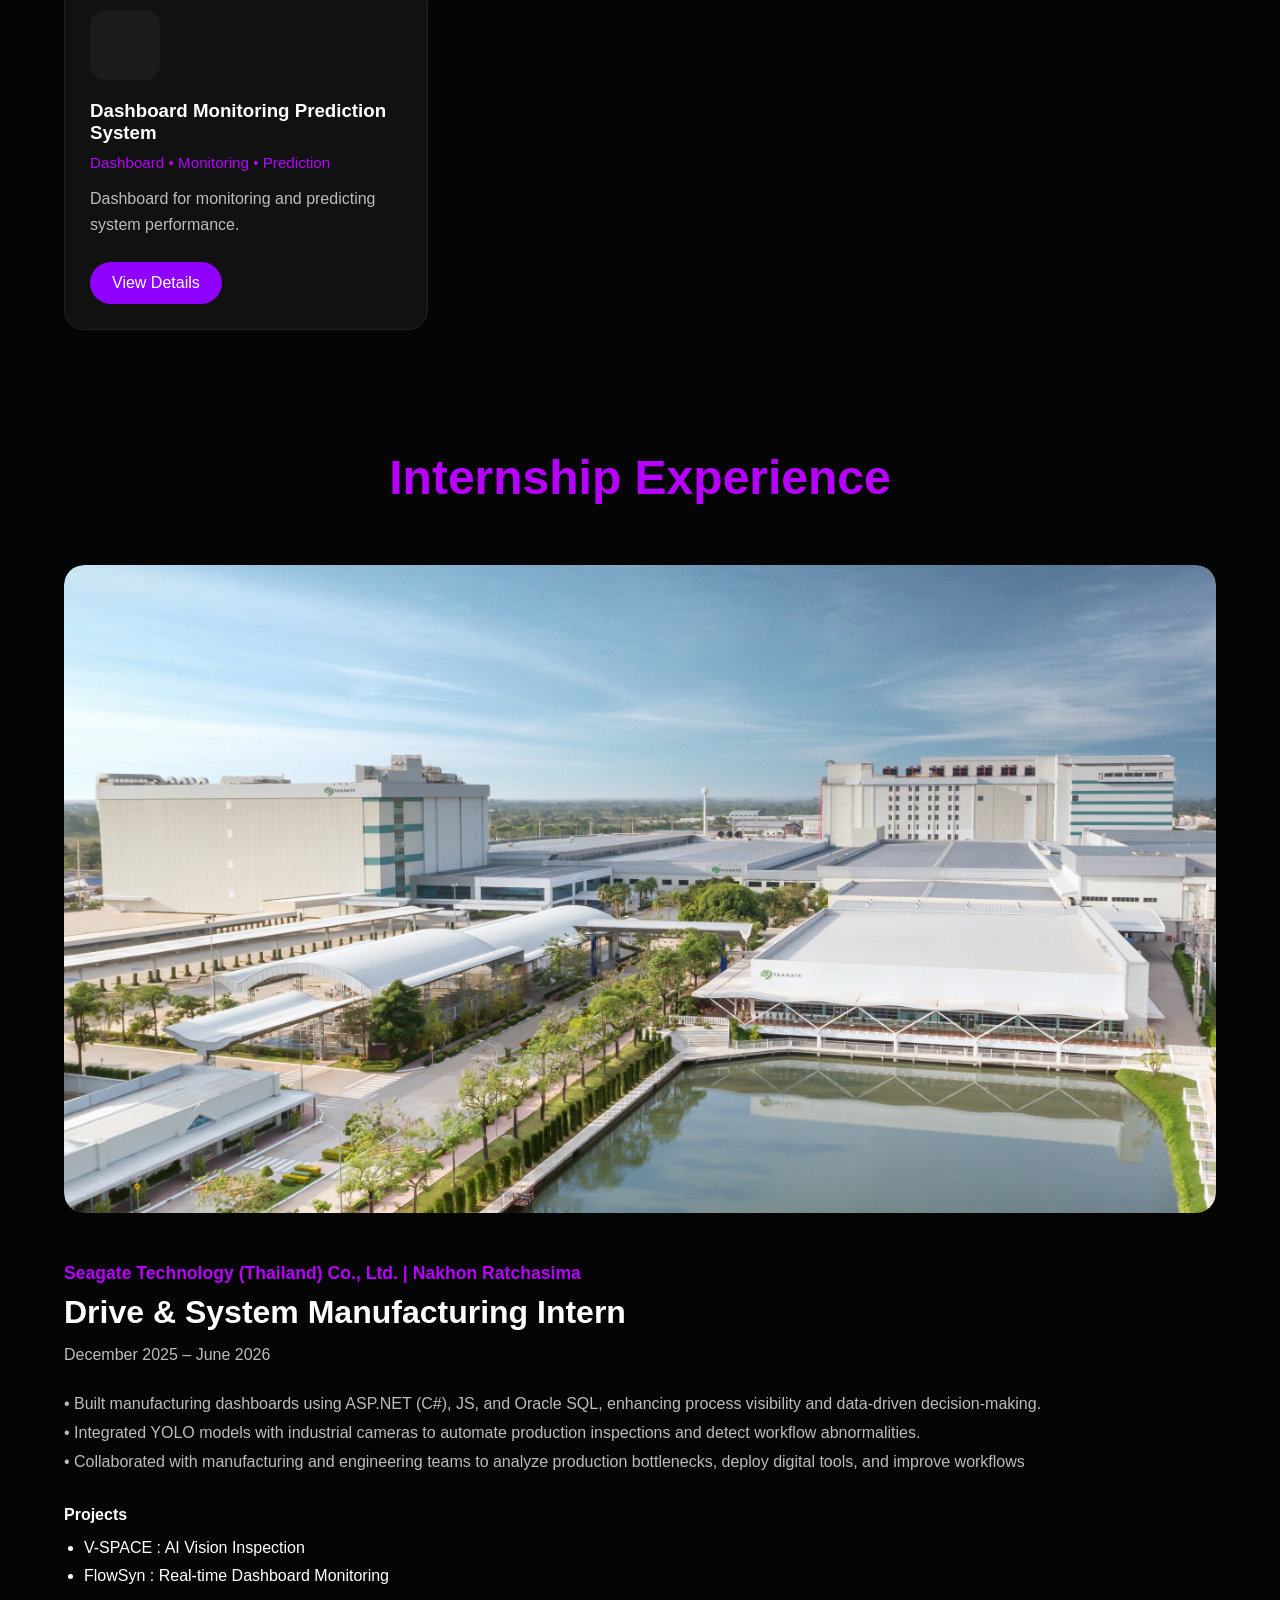
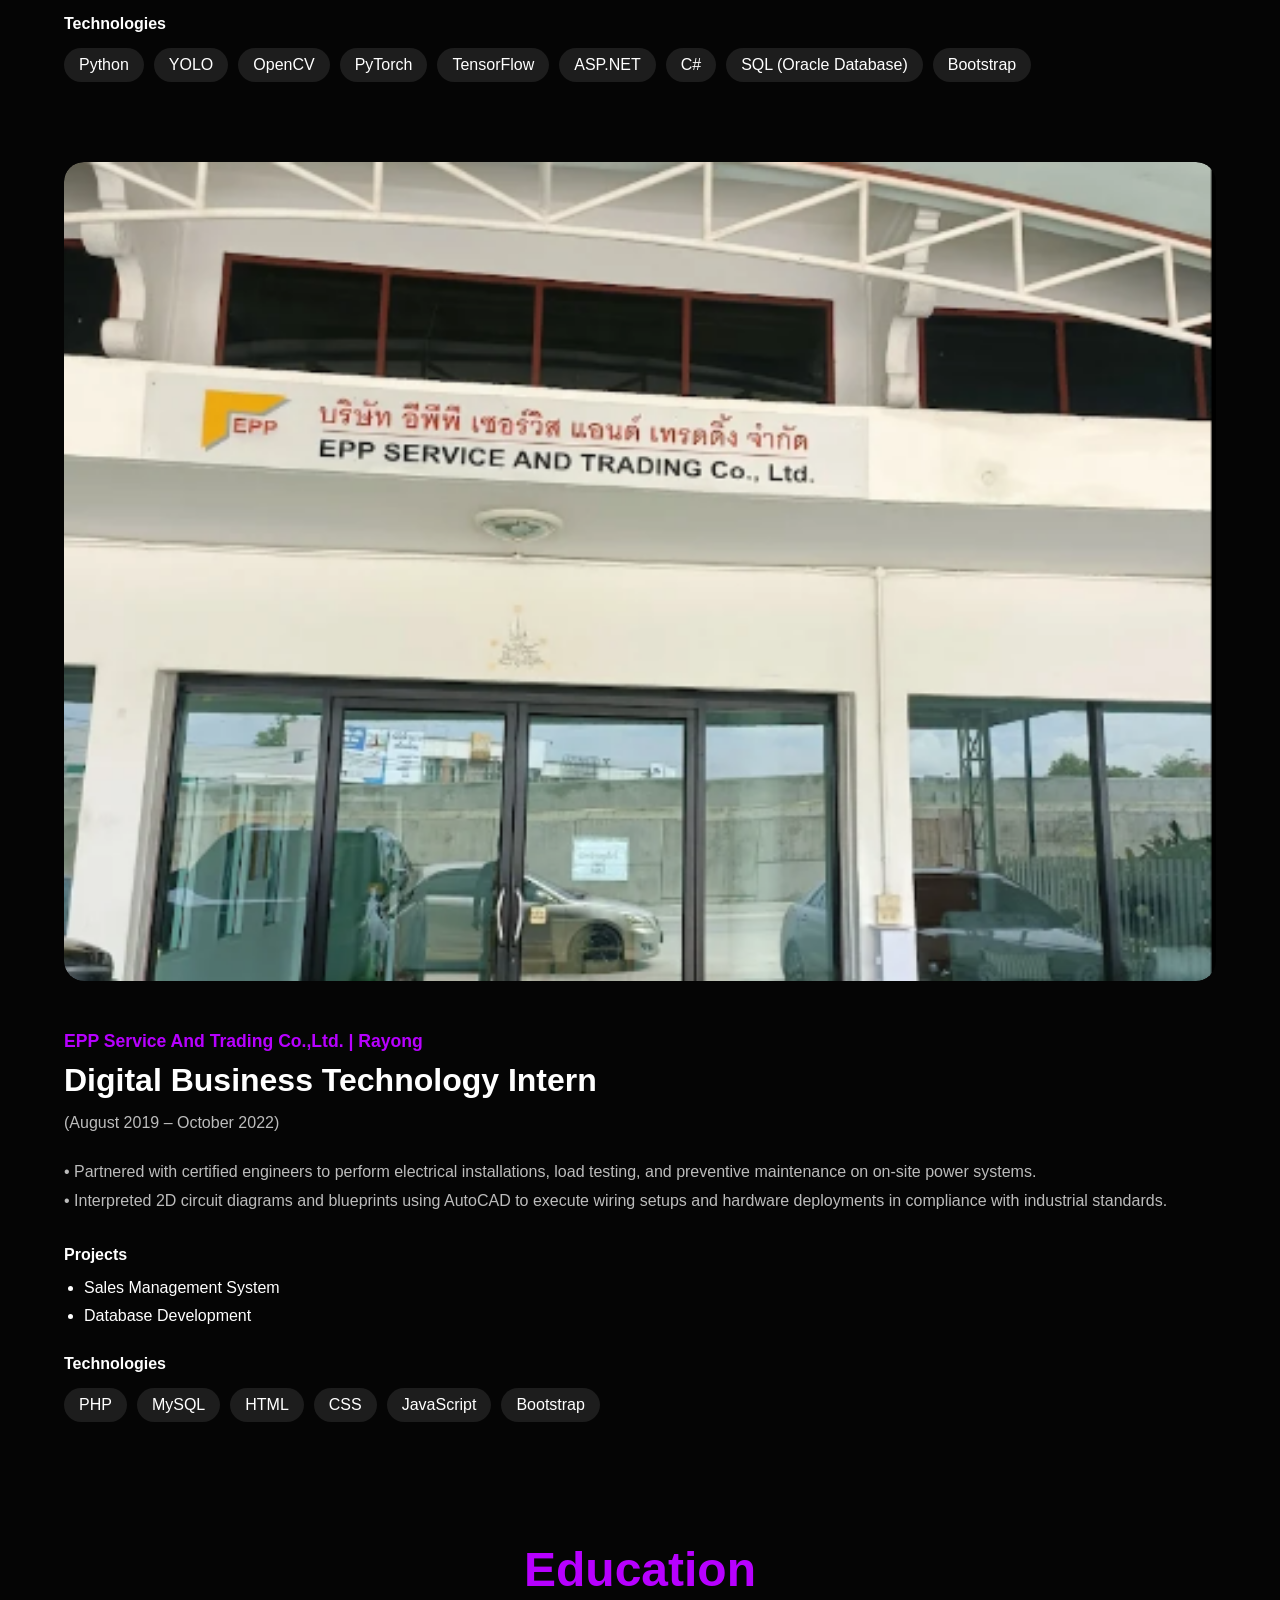
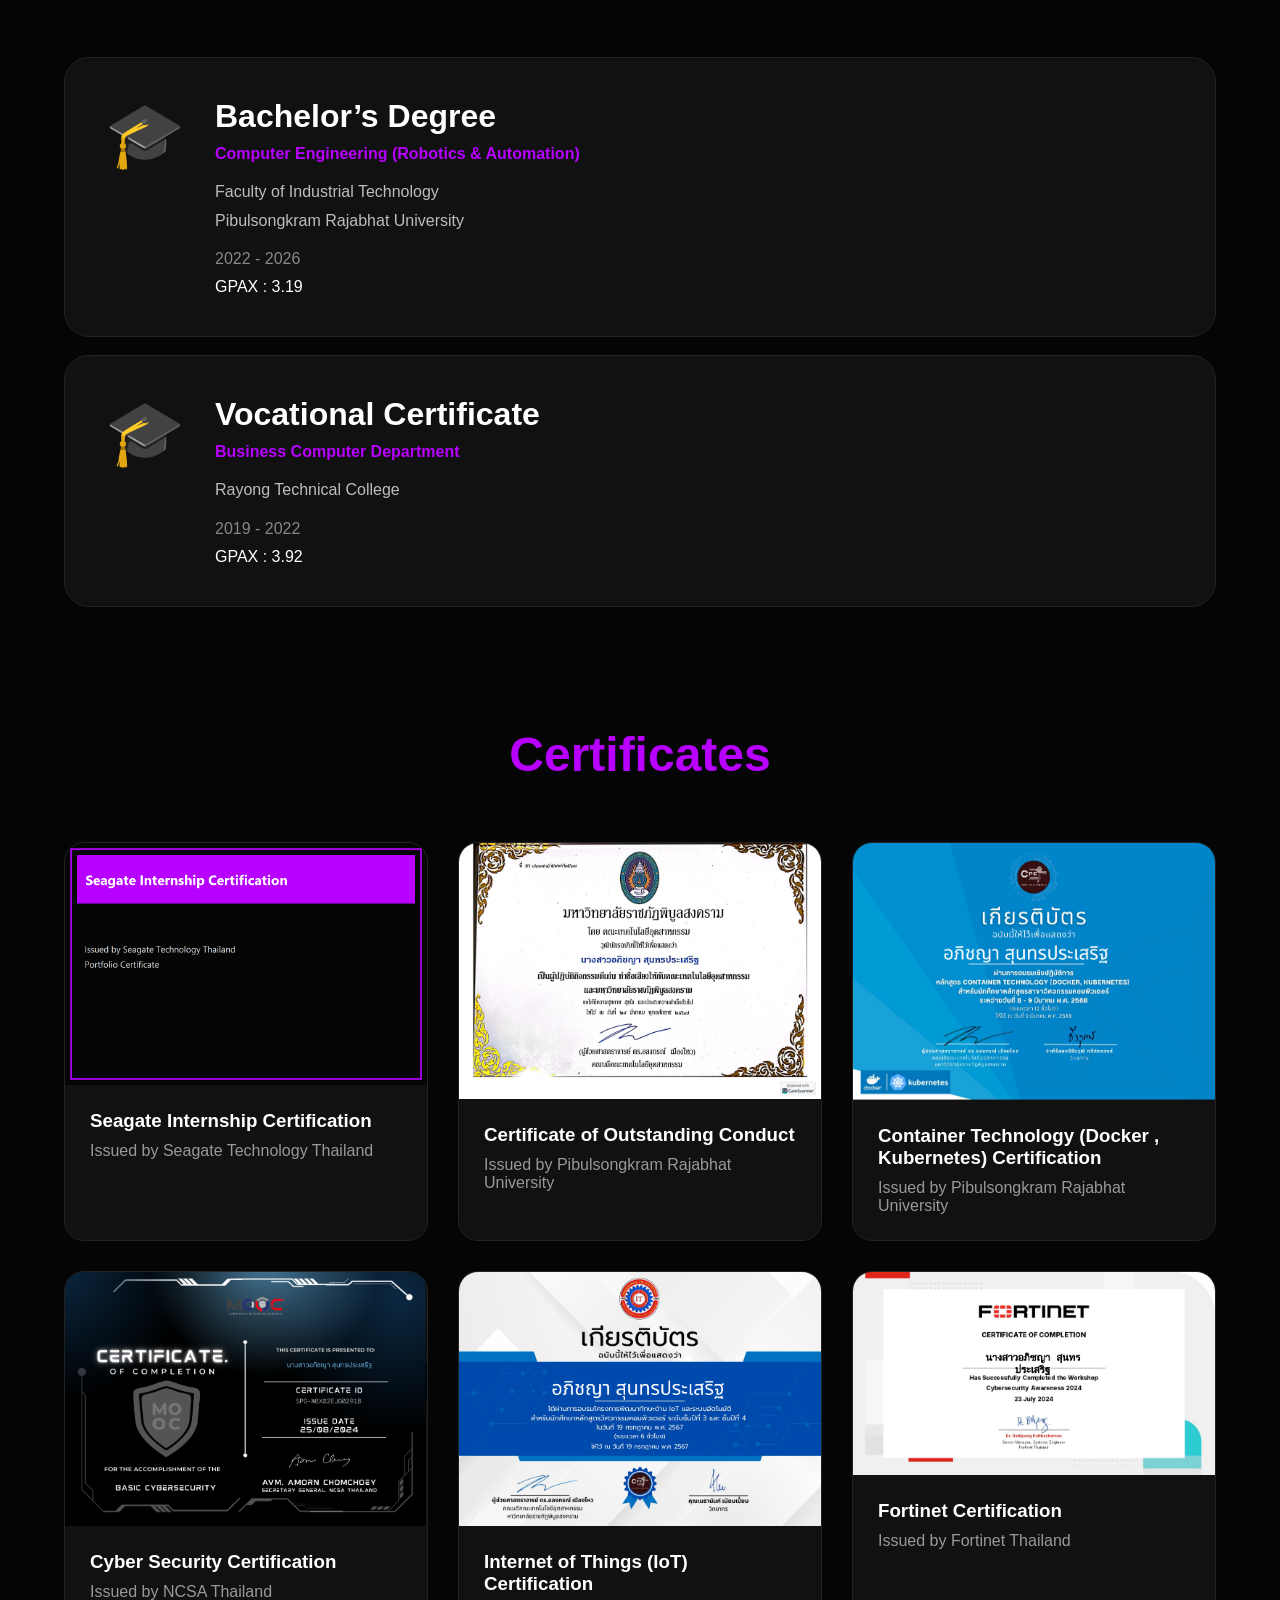
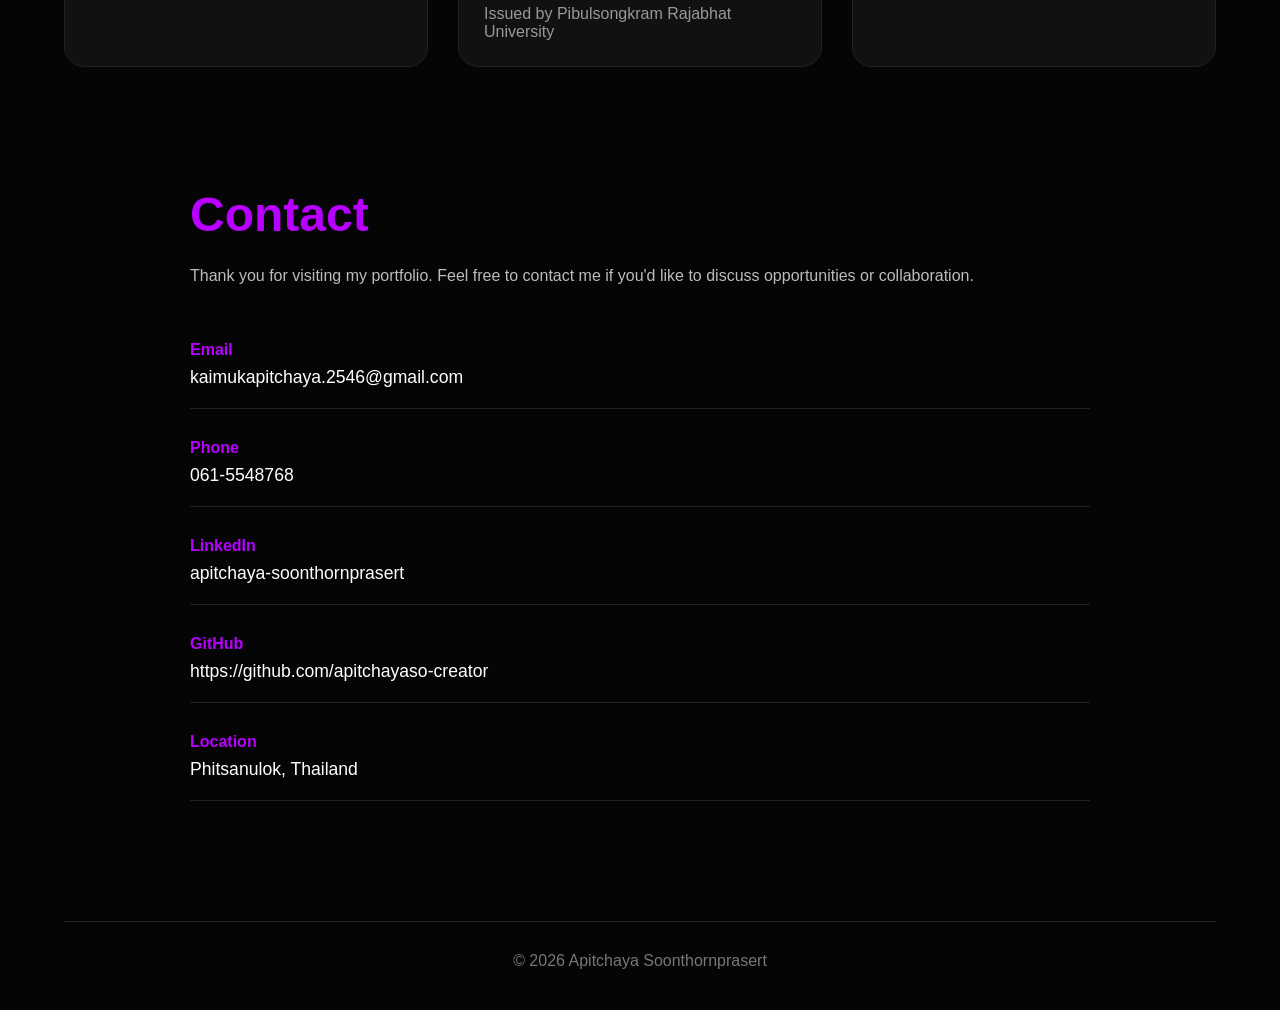
==== commit 6e7775b0: "Update certificate images" ====
--- a/index.html
+++ b/index.html
@@ -616,7 +616,33 @@
 
     <div class="certificate-grid">
 
-                <!-- Certificate 2 -->
+        <!-- Certificate 1 -->
+
+        <div class="certificate-card">
+
+            <img
+                src="assets/images/Certificates/certificates_fixed.png"
+                alt="Seagate Certificate">
+
+            <div class="certificate-content">
+
+                <h3>
+
+                    Seagate Internship Certification 
+
+                </h3>
+
+                <p>
+
+                    Issued by Seagate Technology Thailand
+
+                </p>
+
+            </div>
+
+        </div>
+
+        <!-- Certificate 2 -->
 
         <div class="certificate-card">
 
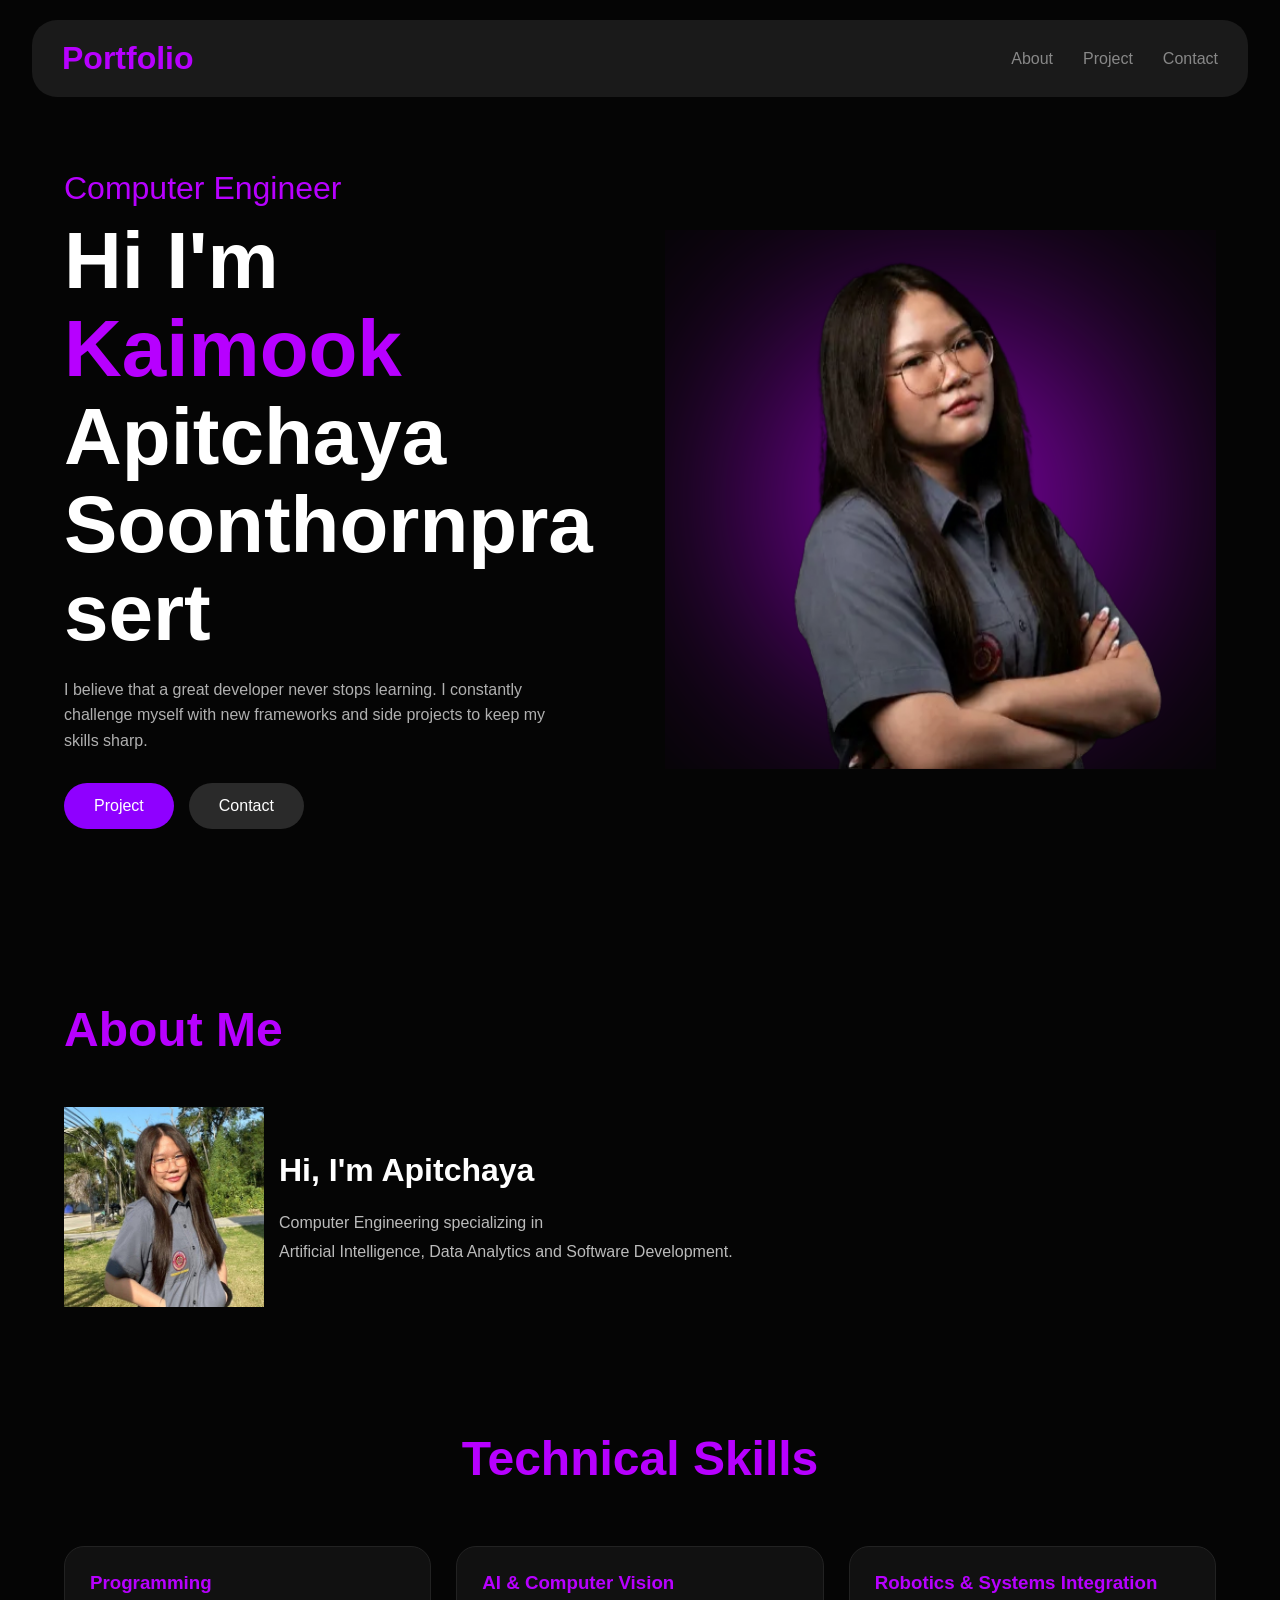
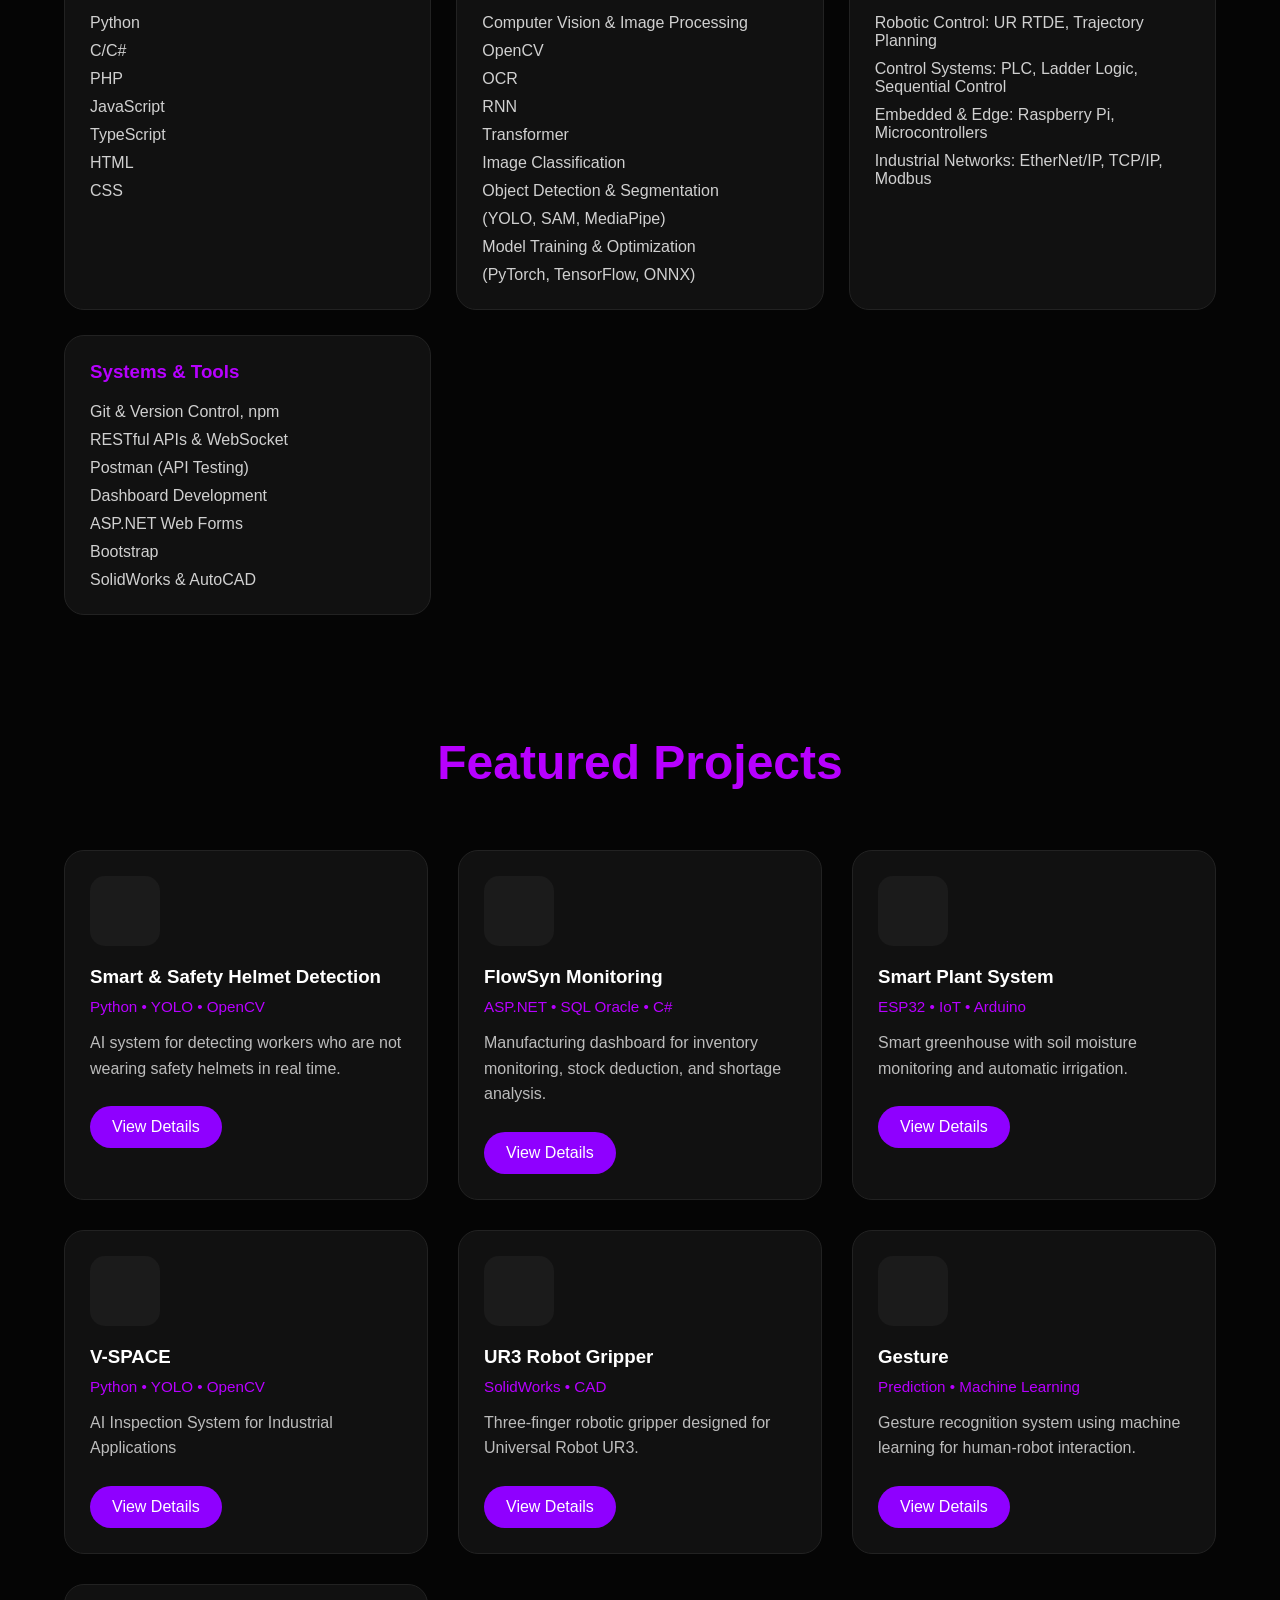
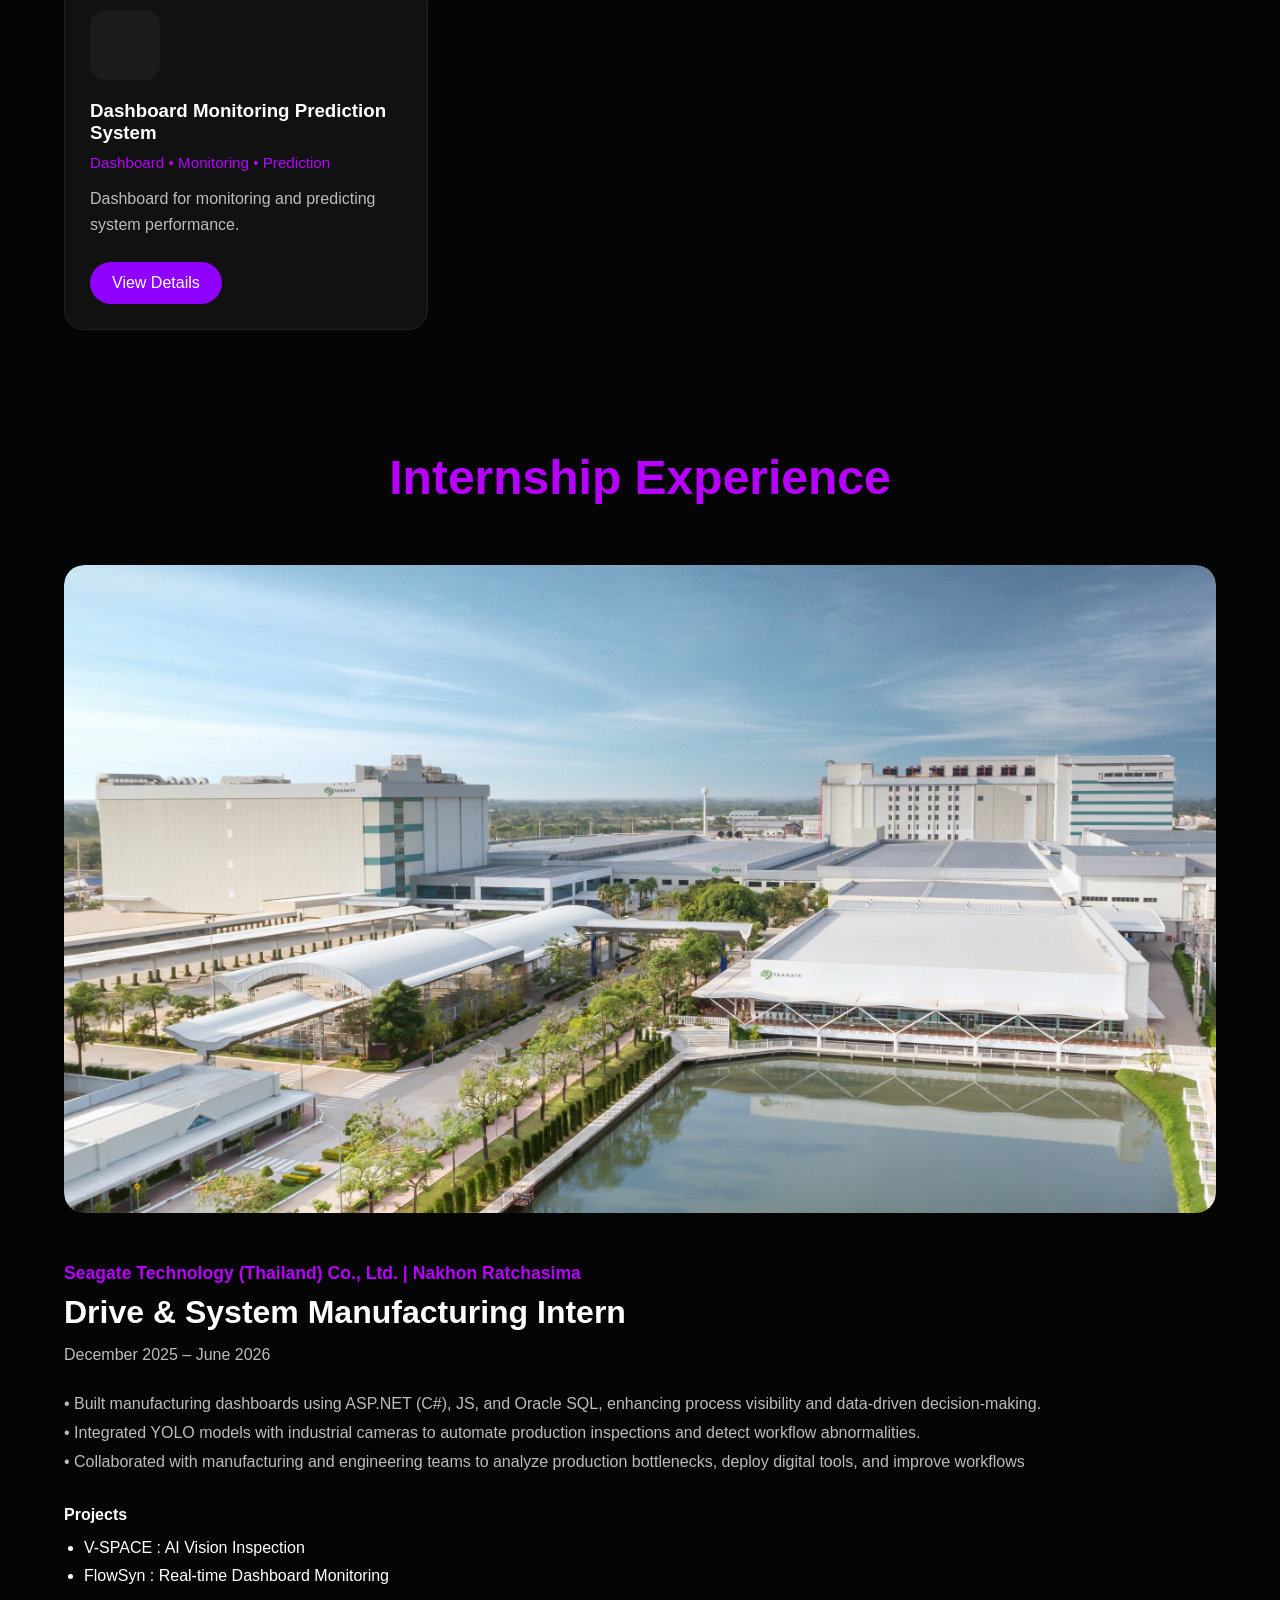
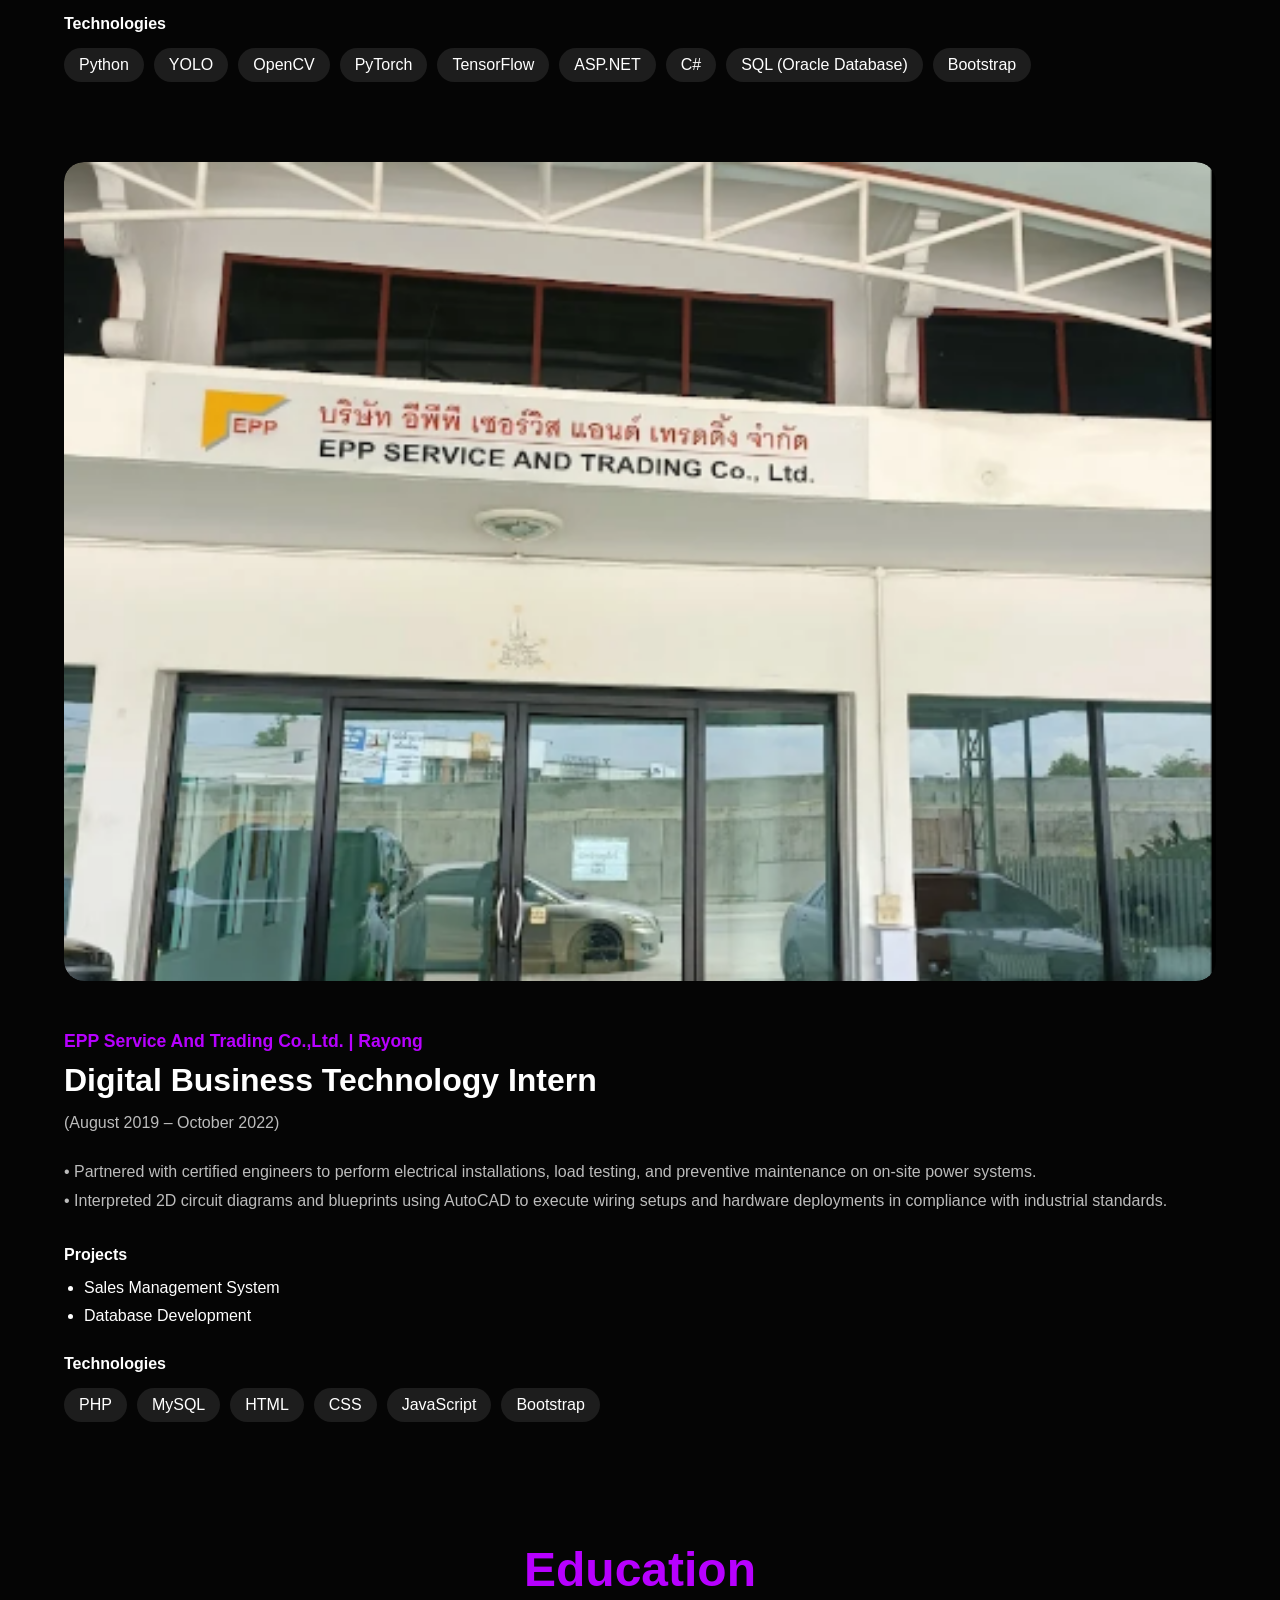
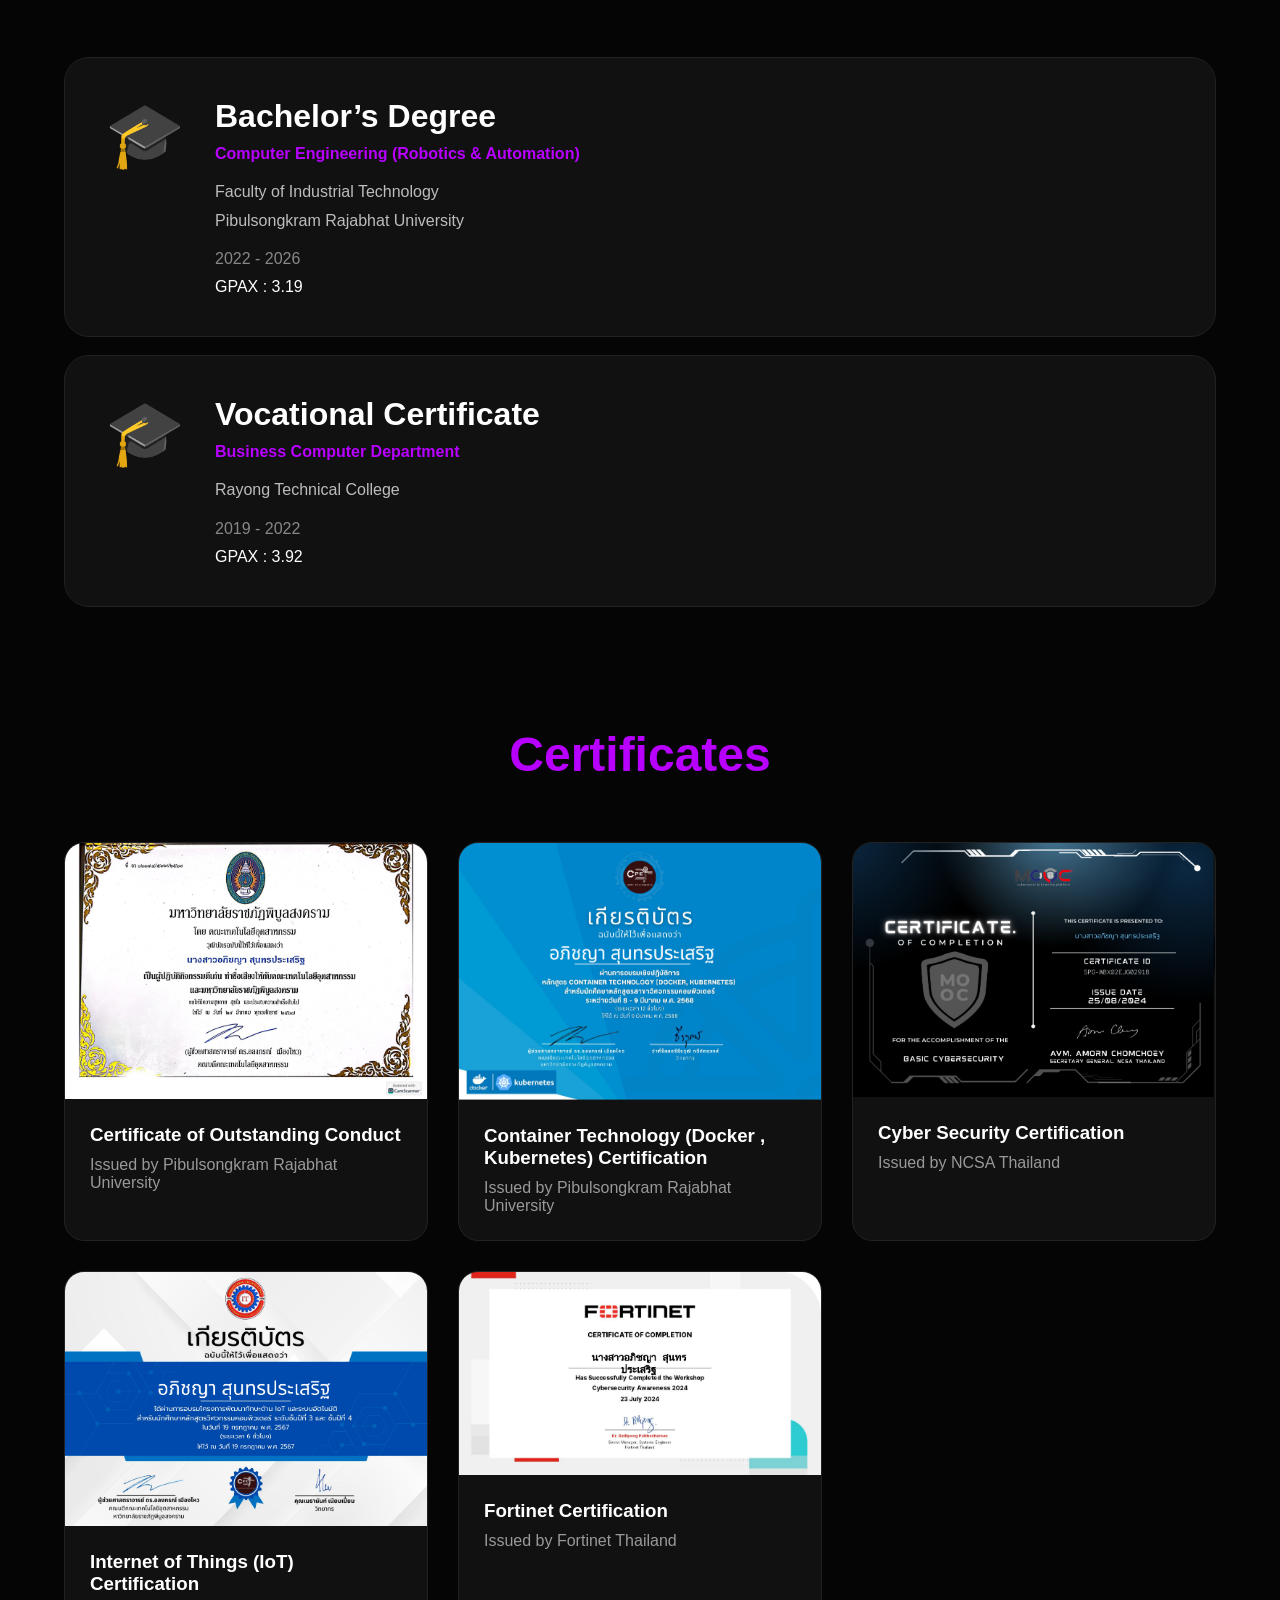
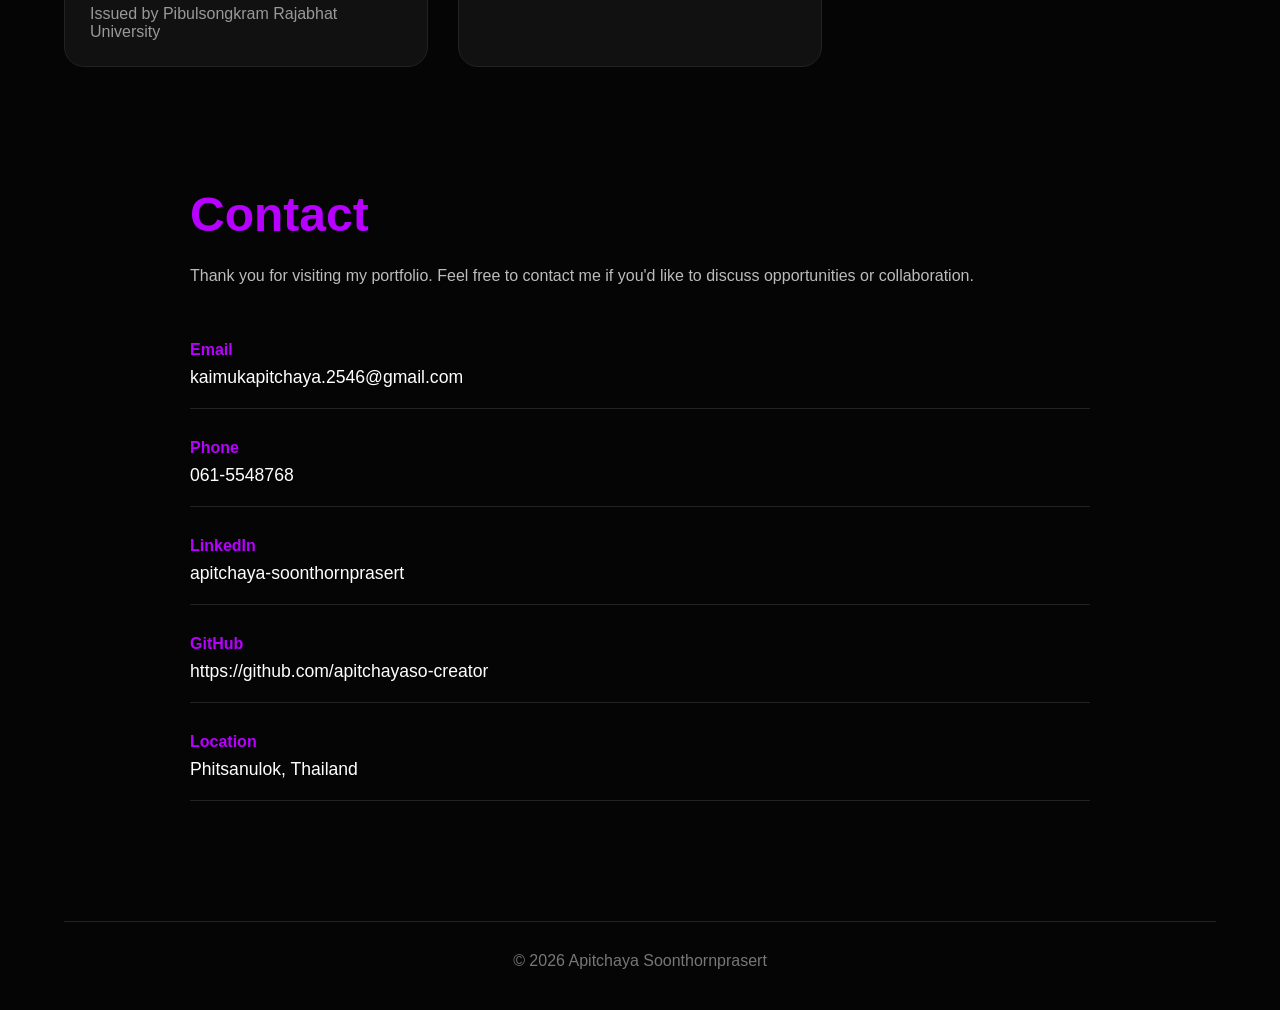
==== commit a4d3e54b: "Update certificate images" ====
--- a/index.html
+++ b/index.html
@@ -621,32 +621,6 @@
         <div class="certificate-card">
 
             <img
-                src="assets/images/Certificates/certificates_fixed.png"
-                alt="Seagate Certificate">
-
-            <div class="certificate-content">
-
-                <h3>
-
-                    Seagate Internship Certification 
-
-                </h3>
-
-                <p>
-
-                    Issued by Seagate Technology Thailand
-
-                </p>
-
-            </div>
-
-        </div>
-
-        <!-- Certificate 2 -->
-
-        <div class="certificate-card">
-
-            <img
                 src="assets/images/Certificates/outstanding_conduct.png"
                 alt="Outstanding Conduct Certificate">
 
@@ -668,7 +642,7 @@
 
         </div>
 
-        <!-- Certificate 3 -->
+        <!-- Certificate 2 -->
 
         <div class="certificate-card">
 
@@ -693,7 +667,7 @@
             </div>
 
         </div>
-        <!-- Certificate 4 -->
+        <!-- Certificate 3 -->
 
         <div class="certificate-card">
 
@@ -718,7 +692,7 @@
             </div>
 
         </div>
-        <!-- Certificate 5 -->
+        <!-- Certificate 4 -->
 
         <div class="certificate-card">
 
@@ -743,7 +717,7 @@
             </div>
 
         </div>
-        <!-- Certificate  6-->
+        <!-- Certificate  5-->
 
         <div class="certificate-card">
 
--- a/assets/css/style.css
+++ b/assets/css/style.css
@@ -128,6 +128,12 @@
     line-height:1.1;
 
     margin-bottom:20px;
+
+    max-width:100%;
+
+    overflow-wrap:break-word;
+
+    word-break:break-word;
 }
 
 .hero-content h1 span{
@@ -194,6 +200,10 @@
     justify-content:center;
 
     align-items:center;
+
+    max-width:100%;
+
+    overflow:hidden;
 }
 
 .glow{
@@ -221,6 +231,8 @@
     width:550px;
 
     max-width:100%;
+
+    height:auto;
 
     opacity:0;
 
@@ -294,13 +306,14 @@
 
     .hero-image img{
 
-        width:380px;
+        width:min(380px,100%);
+        height:auto;
     }
 
     .glow{
 
-        width:350px;
-        height:350px;
+        width:min(280px,80vw);
+        height:min(280px,80vw);
     }
 }
 .about{
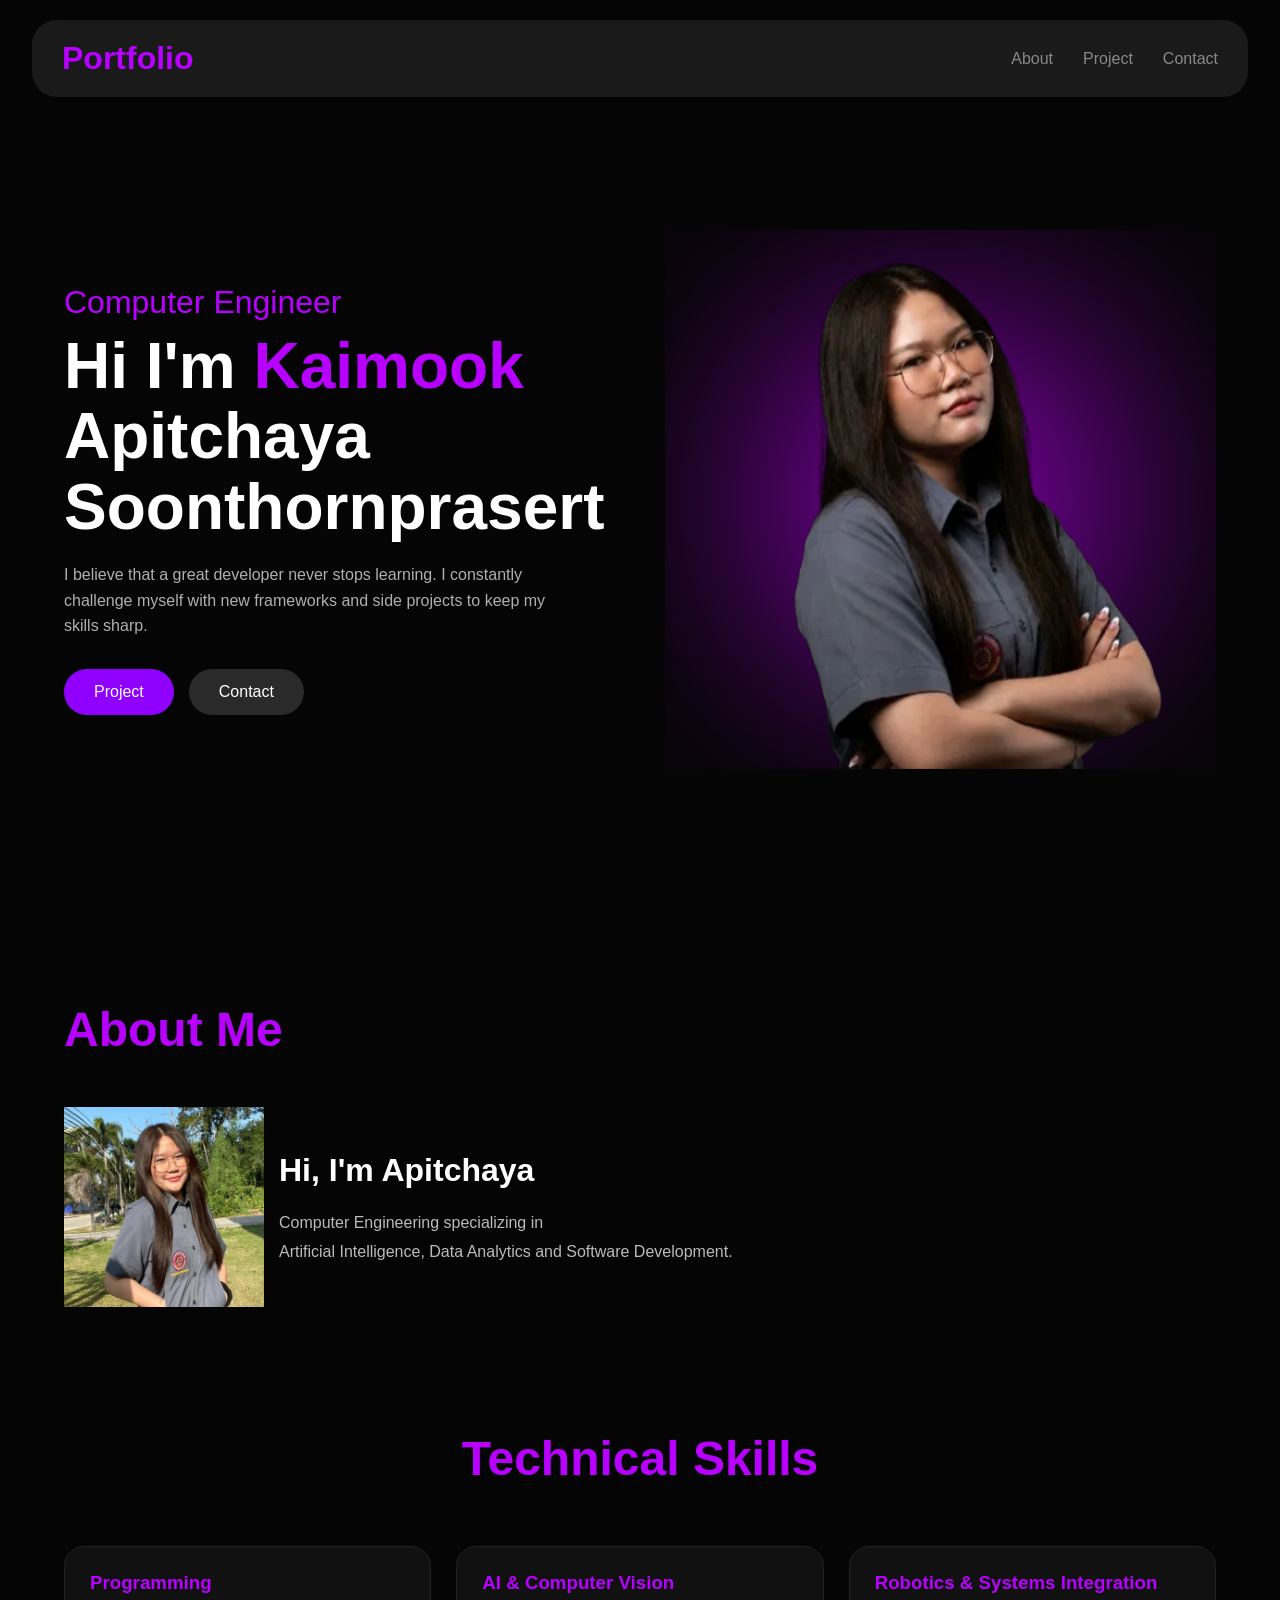
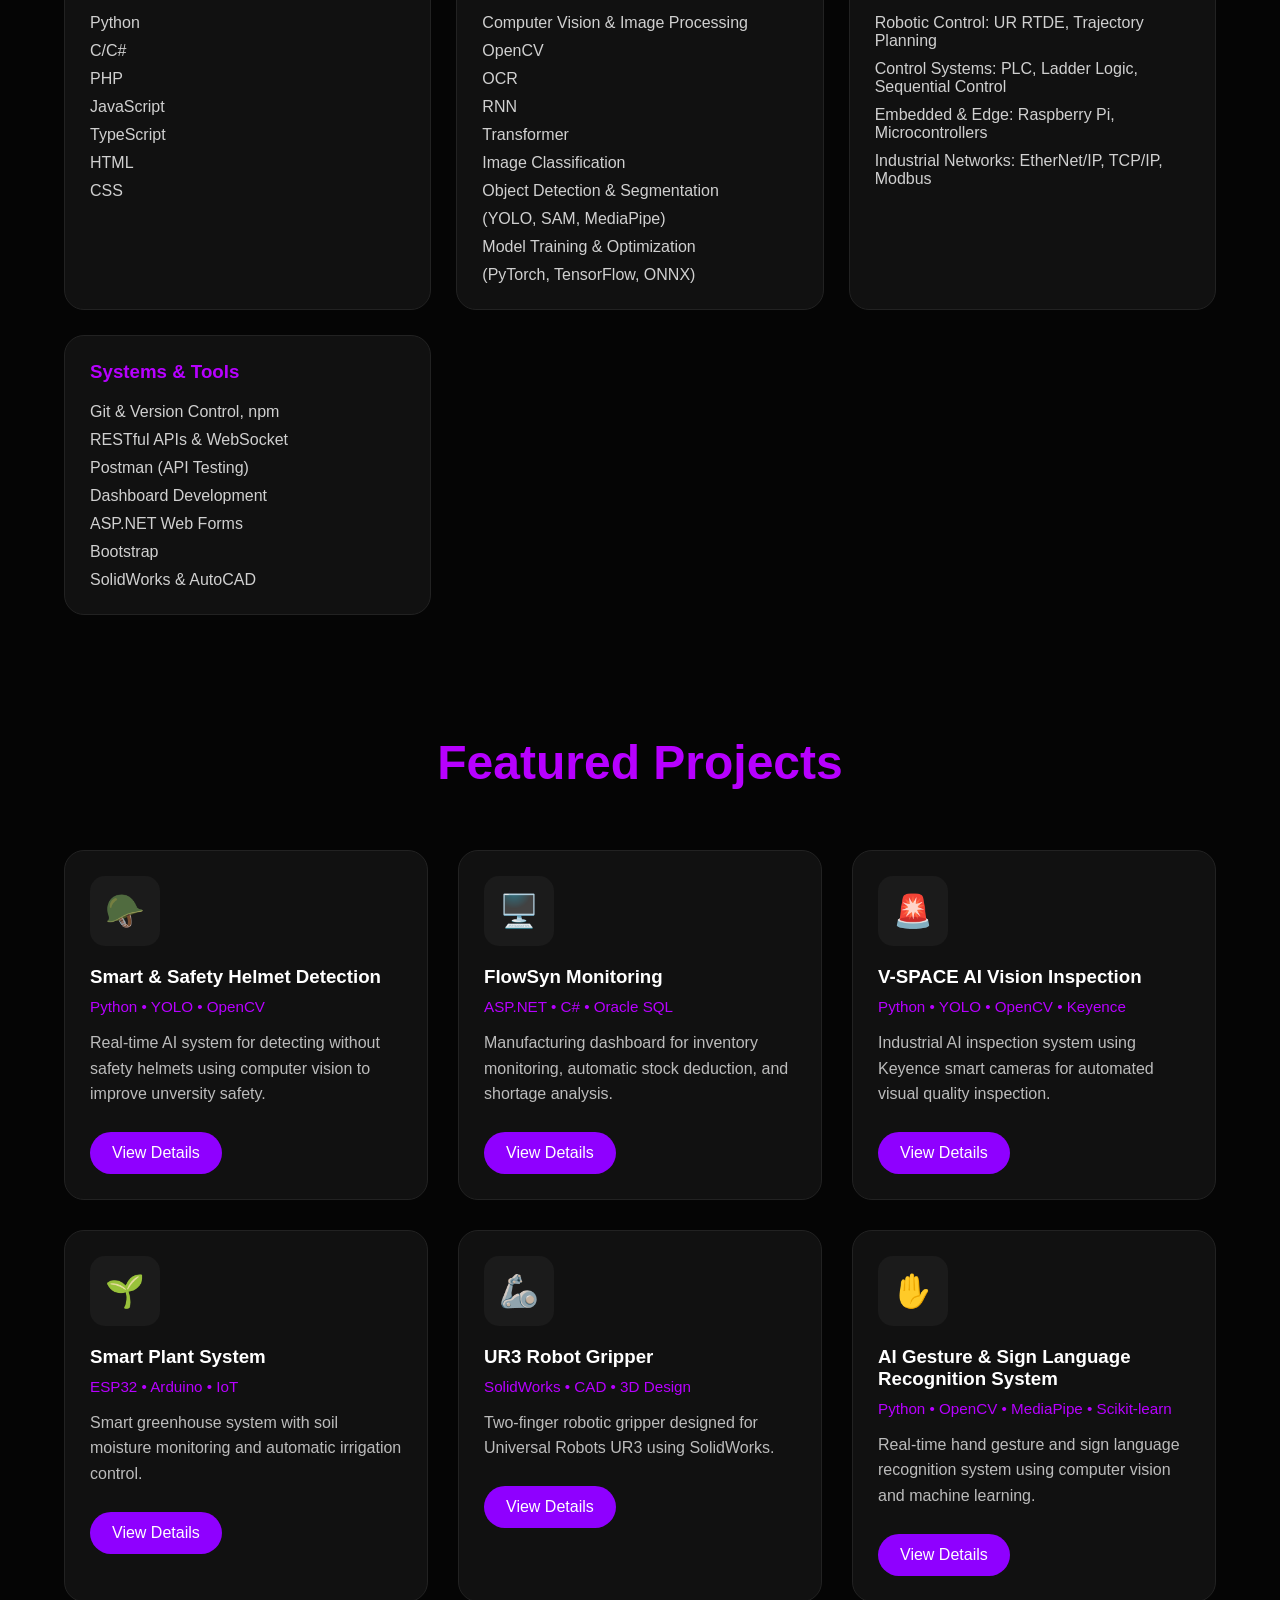
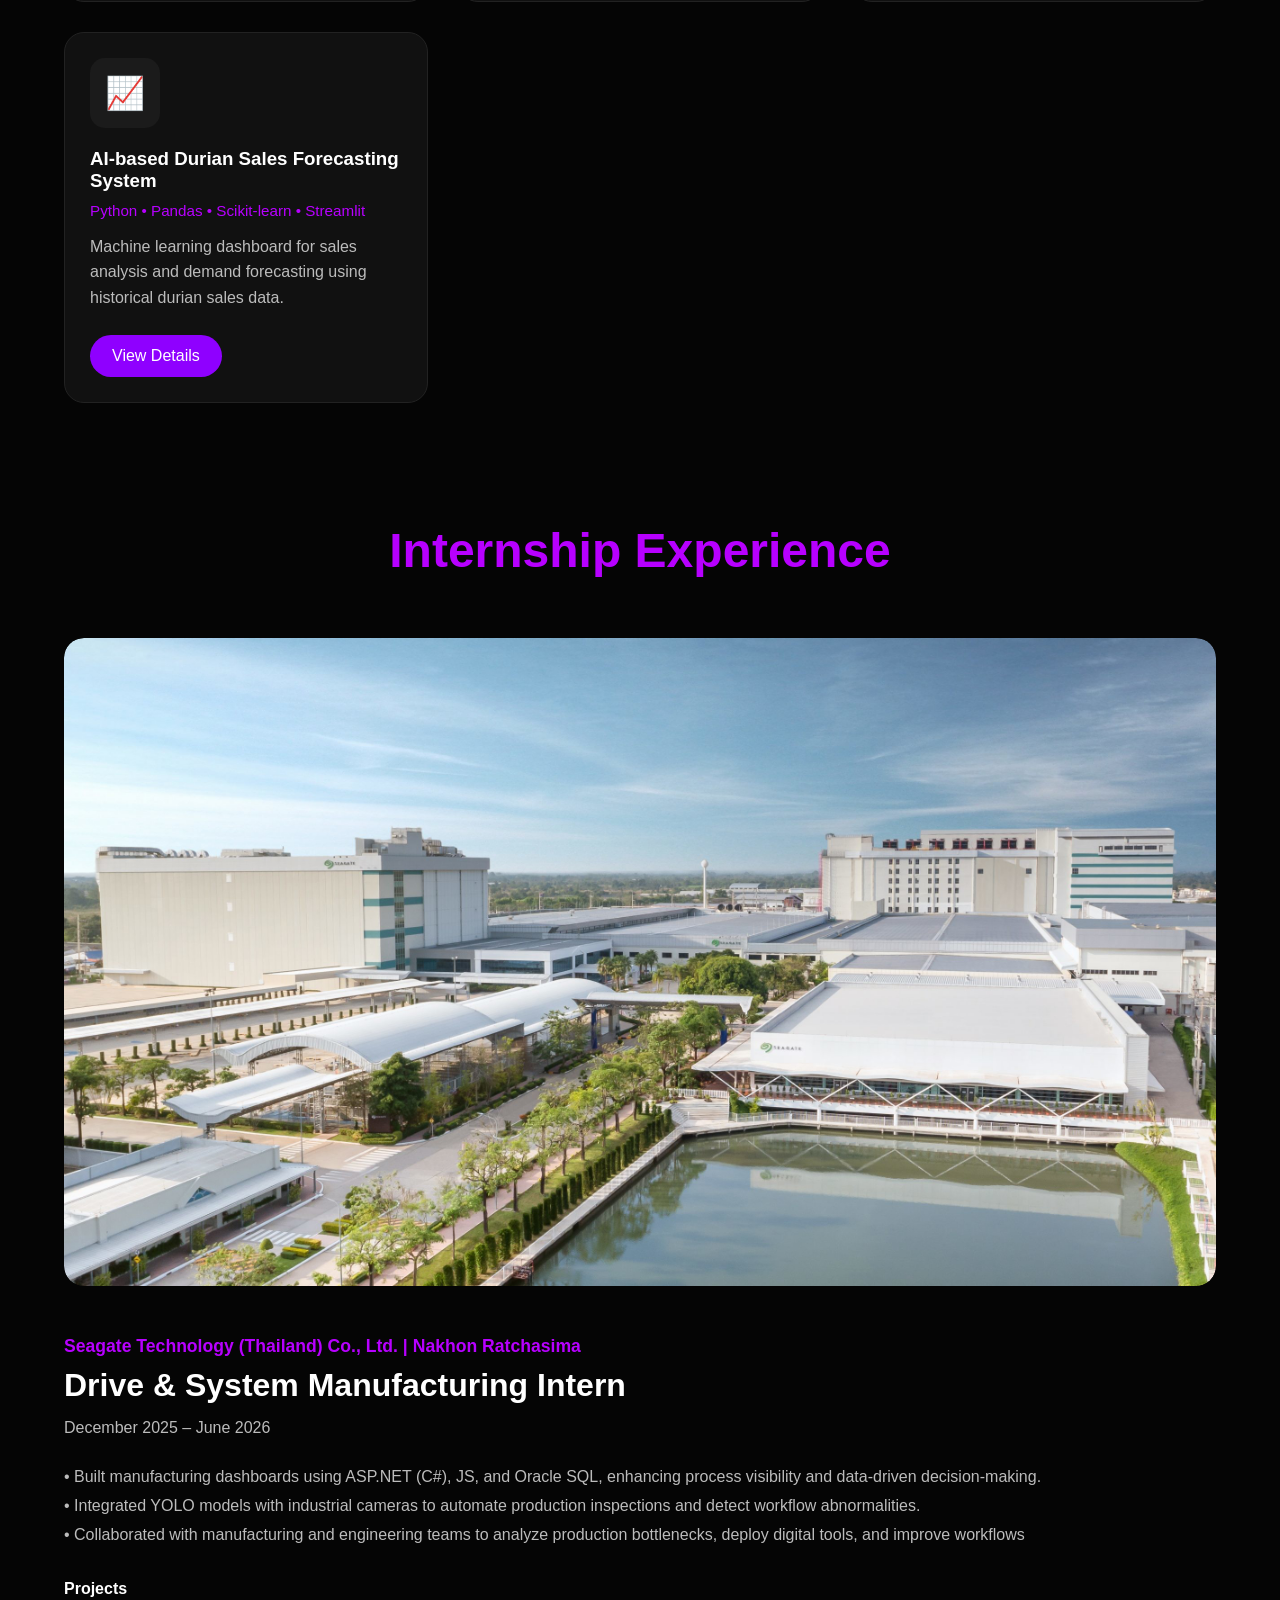
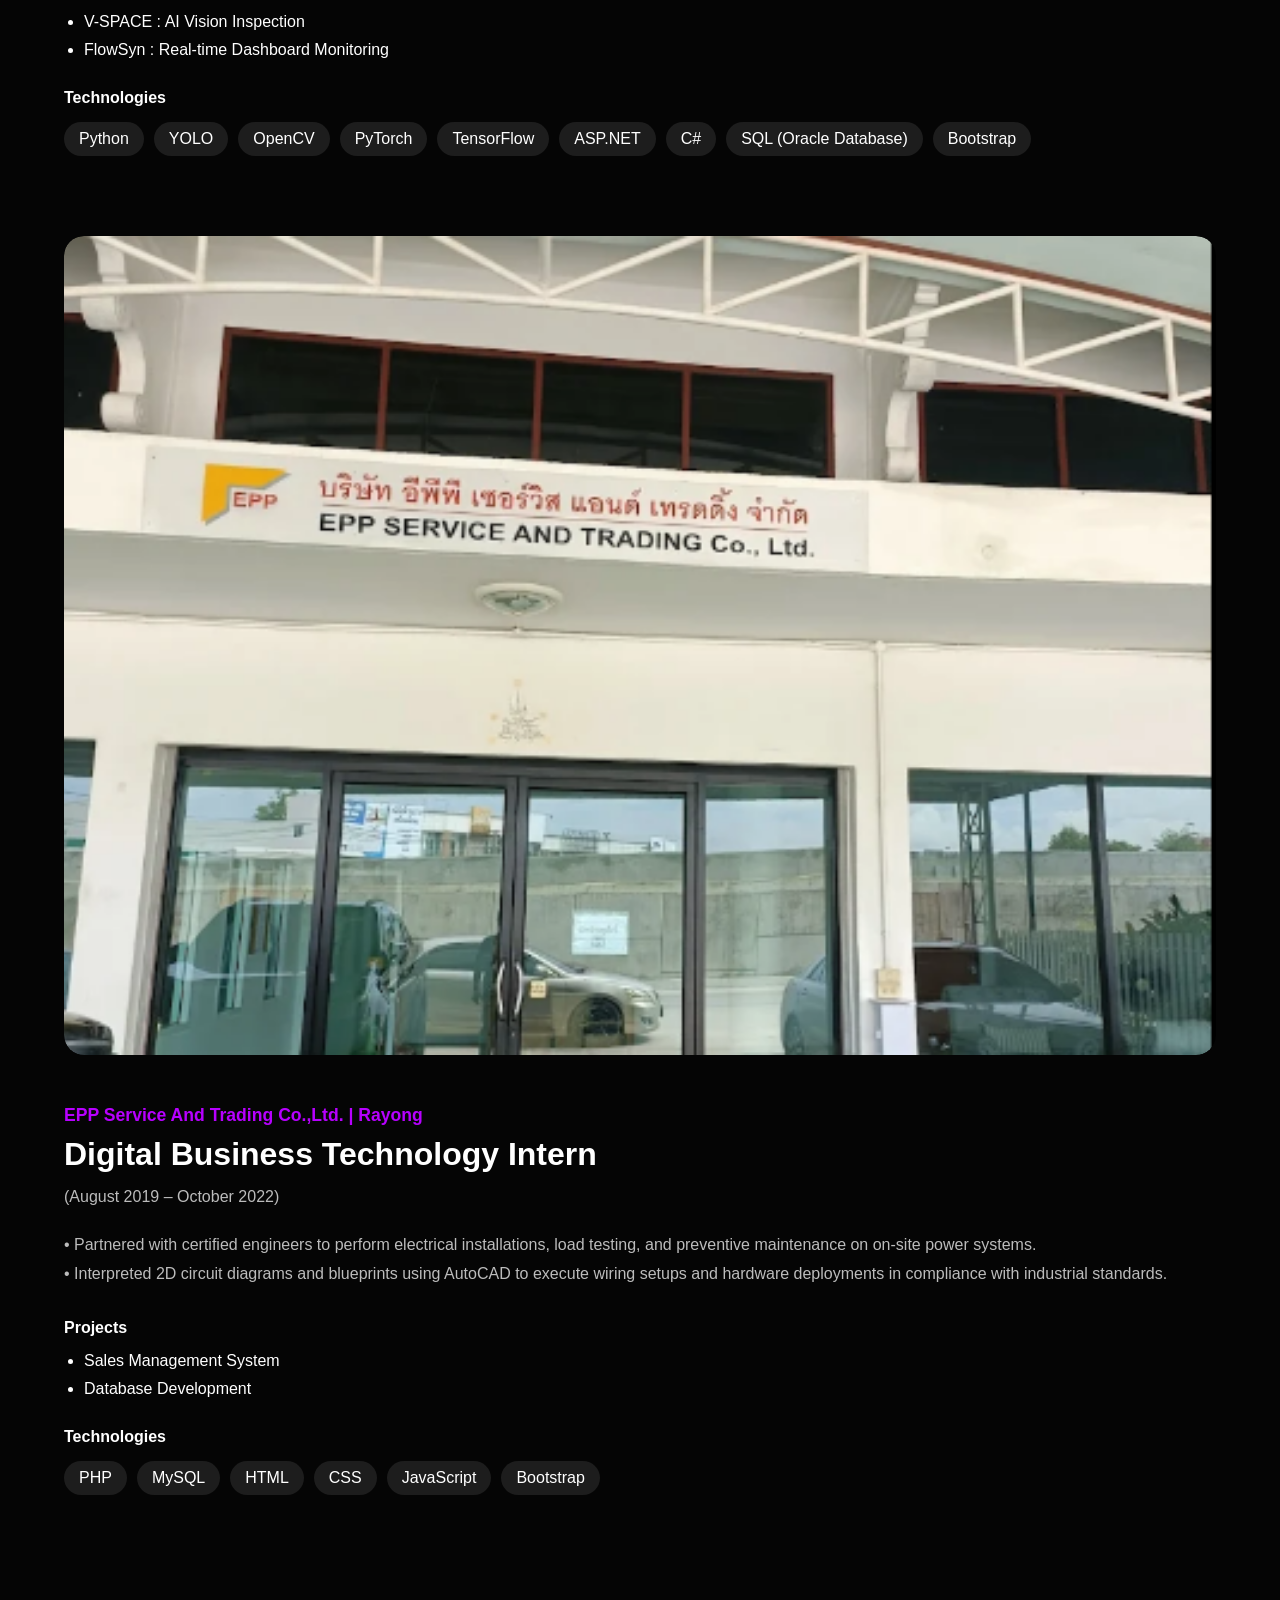
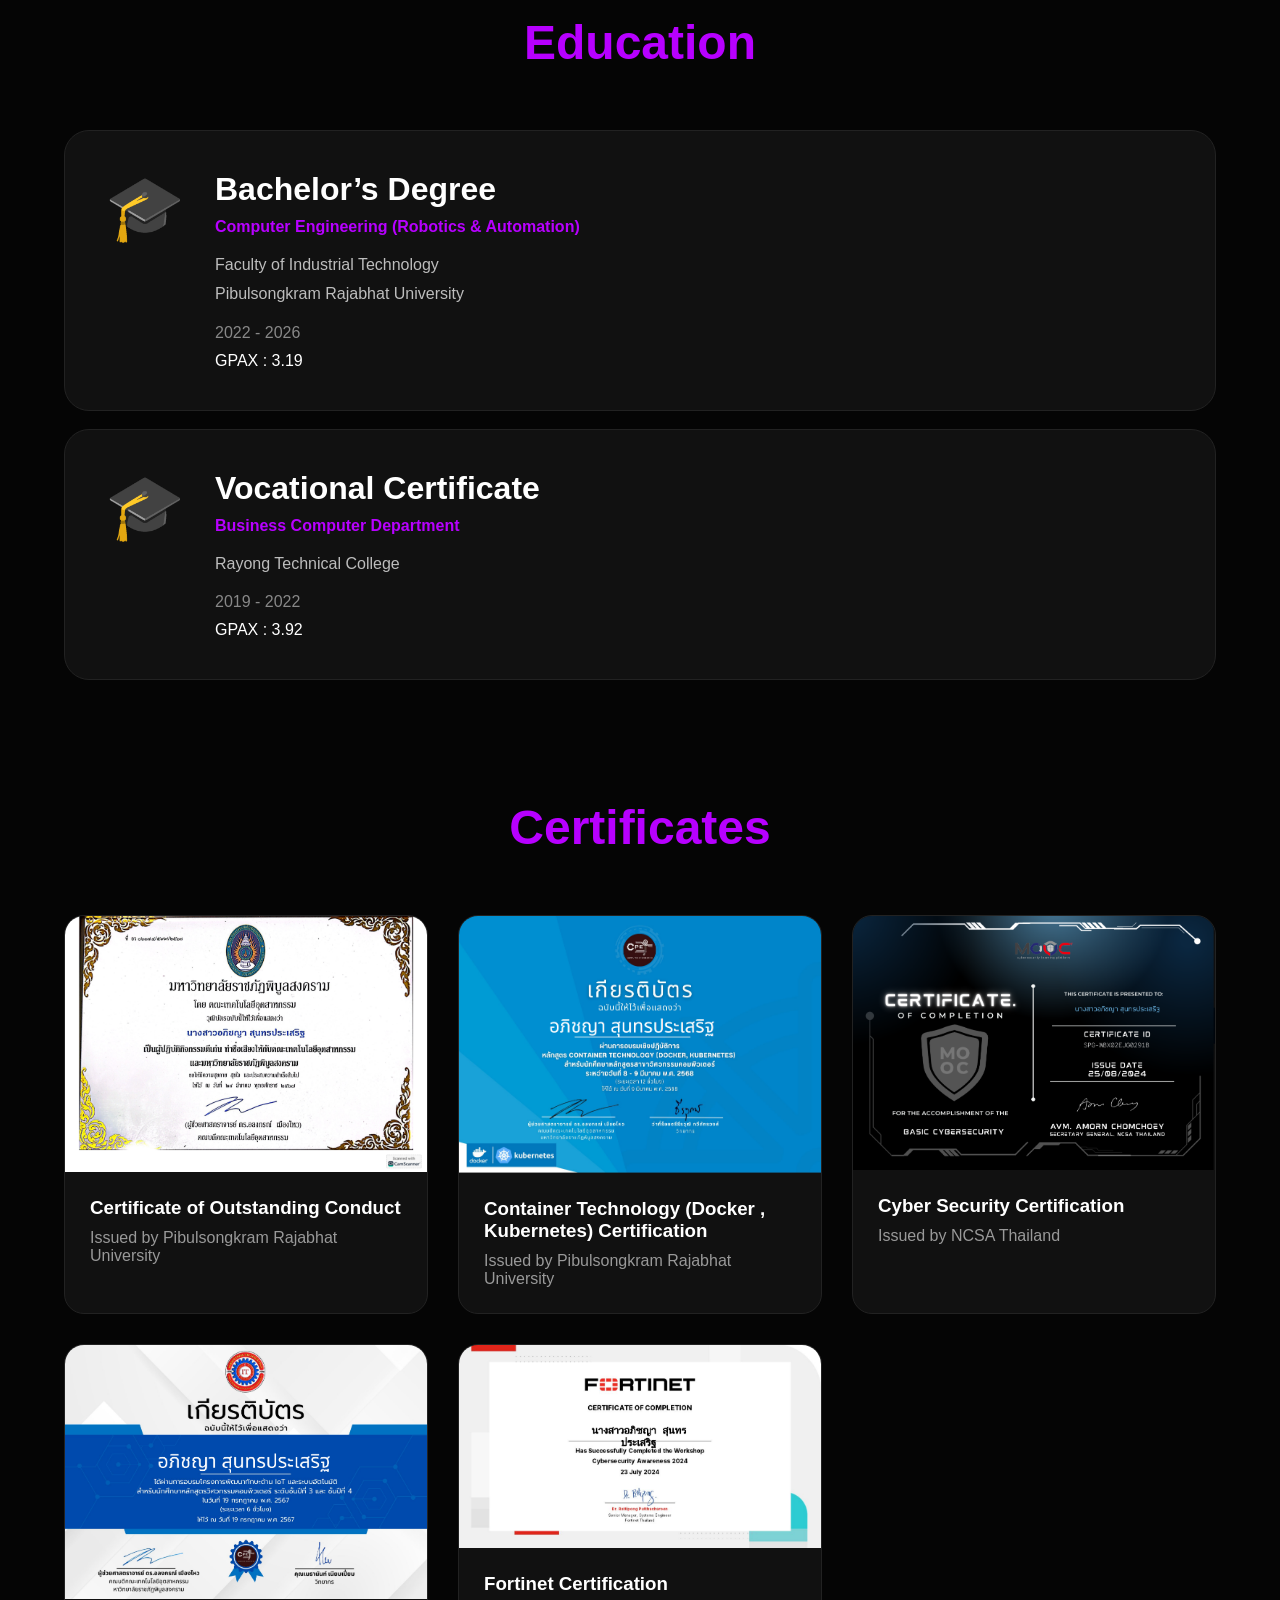
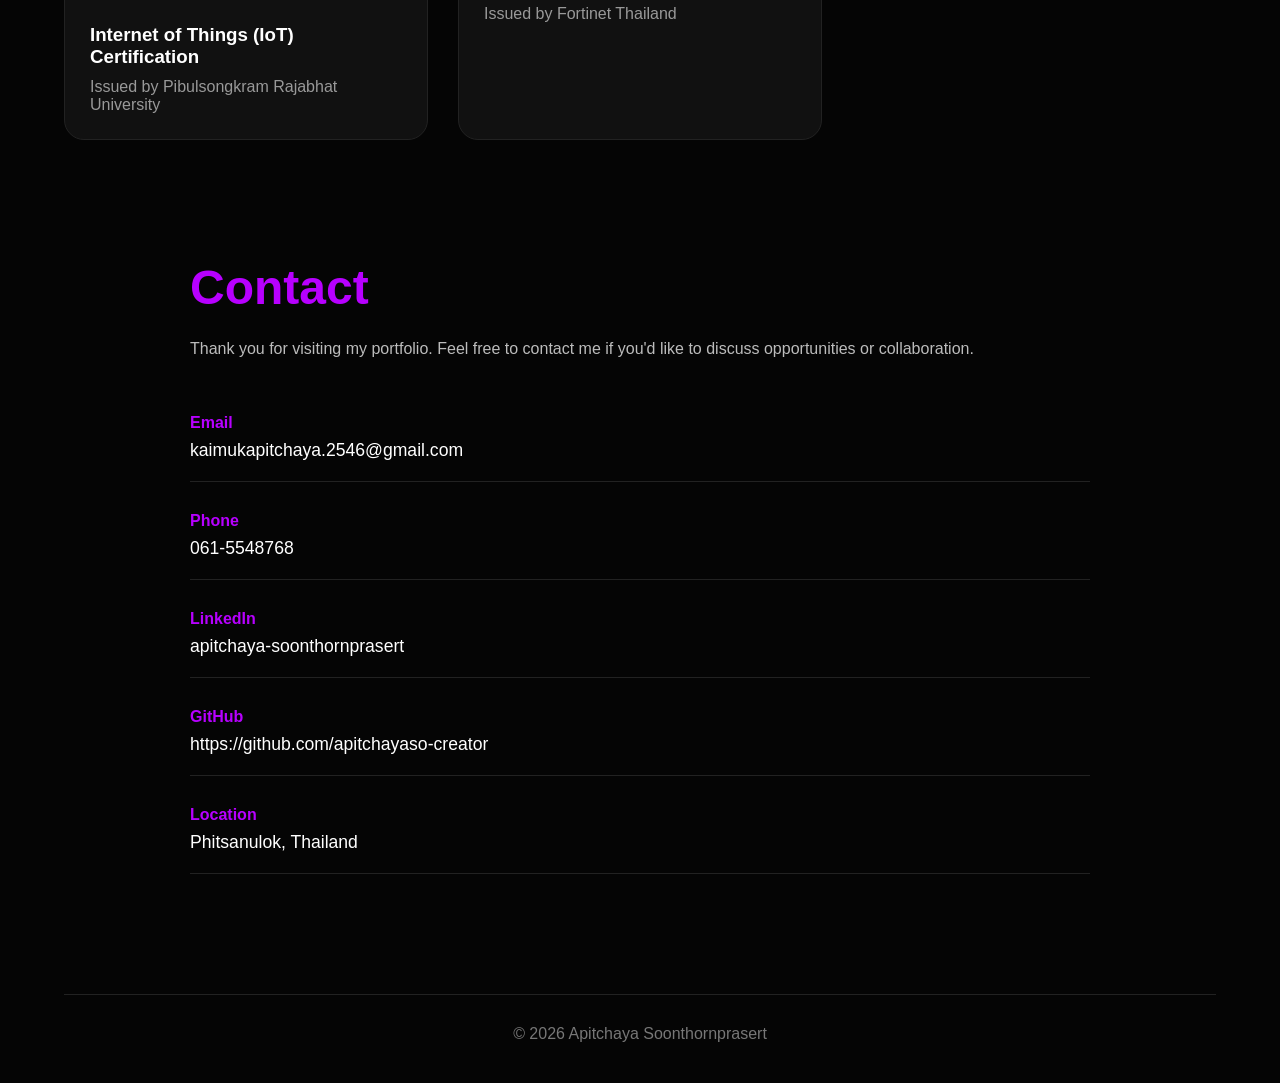
==== commit f97dad60: "Update certificate images" ====
--- a/index.html
+++ b/index.html
@@ -17,15 +17,15 @@
         </div>
 
         <ul class="nav-links">
-            <li><a href="#">About</a></li>
-            <li><a href="#">Project</a></li>
-            <li><a href="#">Contact</a></li>
+            <li><a href="#about">About</a></li>
+            <li><a href="#projects">Project</a></li>
+            <li><a href="#contact">Contact</a></li>
         </ul>
 
     </nav>
 
     <!-- Hero -->
-    <section class="hero">
+    <section id="hero" class="hero">
 
         <div class="hero-content">
 
@@ -46,8 +46,8 @@
             </p>
 
             <div class="buttons">
-                <a href="#" class="btn-primary">Project</a>
-                <a href="#" class="btn-secondary">Contact</a>
+                <a href="#projects" class="btn-primary">Project</a>
+                <a href="#contact" class="btn-secondary">Contact</a>
             </div>
 
         </div>
@@ -63,7 +63,7 @@
         </div>
         
     </section>
-<section class="about">
+<section id="about" class="about">
 
     <h2>About Me</h2>
 
@@ -181,7 +181,7 @@
     </div>
 
 </section>
-<section class="projects">
+<section id="projects" class="projects">
 
     <h2>Featured Projects</h2>
 
@@ -191,7 +191,7 @@
         <div class="project-card">
 
             <div class="project-image">
-
+                🪖
             </div>
 
             <h3>Smart & Safety Helmet Detection</h3>
@@ -201,9 +201,8 @@
             </p>
 
             <p class="project-description">
-                AI system for detecting workers
-                who are not wearing safety helmets
-                in real time.
+                Real-time AI system for detecting  without safety helmets 
+                using computer vision to improve unversity safety.
             </p>
 
             <a href="projects/helmet.html"
@@ -218,21 +217,19 @@
         <div class="project-card">
 
             <div class="project-image">
-                
+                🖥️
             </div>
 
             <h3>FlowSyn Monitoring</h3>
 
             <p class="project-tech">
-                ASP.NET • SQL Oracle • C#
+                ASP.NET • C# • Oracle SQL
             </p>
 
             <p class="project-description">
 
-                Manufacturing dashboard
-                for inventory monitoring,
-                stock deduction,
-                and shortage analysis.
+                Manufacturing dashboard for inventory monitoring, 
+                automatic stock deduction, and shortage analysis.
 
             </p>
 
@@ -248,21 +245,46 @@
         <div class="project-card">
 
             <div class="project-image">
-                
+                🚨
+            </div>
+
+            <h3>V-SPACE AI Vision Inspection</h3>
+
+            <p class="project-tech">
+                Python • YOLO • OpenCV • Keyence
+            </p>
+
+            <p class="project-description">
+
+                Industrial AI inspection system using Keyence smart cameras 
+                for automated visual quality inspection.
+            </p>
+
+            <a href="projects/v-space.html"
+            class="project-btn">
+                View Details
+            </a>
+
+        </div>
+
+        <!-- Project 4 -->
+
+        <div class="project-card">
+
+            <div class="project-image">
+                🌱
             </div>
 
             <h3>Smart Plant System</h3>
 
             <p class="project-tech">
-                ESP32 • IoT • Arduino
+                ESP32 • Arduino • IoT
             </p>
 
             <p class="project-description">
 
-                Smart greenhouse
-                with soil moisture monitoring
-                and automatic irrigation.
-
+                Smart greenhouse system with soil moisture monitoring 
+                and automatic irrigation control.
             </p>
 
             <a href="projects/greenhouse.html"
@@ -271,50 +293,25 @@
             </a>
 
         </div>
-<!-- Project 4 -->
+
+        <!-- Project 5 -->
 
         <div class="project-card">
 
             <div class="project-image">
-                
-            </div>
-
-            <h3>V-SPACE</h3>
+                🦾
+            </div>
+
+            <h3>UR3 Robot Gripper</h3>
 
             <p class="project-tech">
-                Python • YOLO • OpenCV
+                SolidWorks • CAD • 3D Design
             </p>
 
             <p class="project-description">
 
-                AI Inspection System for 
-                Industrial Applications 
-            </p>
-
-            <a href="projects/v-space.html"
-            class="project-btn">
-                View Details
-            </a>
-
-        </div>
-        <!-- Project 5 -->
-
-        <div class="project-card">
-
-            <div class="project-image">
-                
-            </div>
-
-            <h3>UR3 Robot Gripper</h3>
-
-            <p class="project-tech">
-                SolidWorks • CAD
-            </p>
-
-            <p class="project-description">
-
-                Three-finger robotic gripper
-                designed for Universal Robot UR3.
+                Two-finger robotic gripper designed 
+                for Universal Robots UR3 using SolidWorks.
 
             </p>
 
@@ -329,19 +326,19 @@
         <div class="project-card">
 
             <div class="project-image">
-                
-            </div>
-
-            <h3>Gesture</h3>
+                ✋
+            </div>
+
+            <h3>AI Gesture & Sign Language Recognition System</h3>
 
             <p class="project-tech">
-                Prediction • Machine Learning
+                Python • OpenCV • MediaPipe • Scikit-learn
             </p>
 
             <p class="project-description">
 
-                Gesture recognition system using machine learning
-                for human-robot interaction.
+                Real-time hand gesture and sign language recognition system 
+                using computer vision and machine learning.
 
             </p>
 
@@ -356,18 +353,19 @@
         <div class="project-card">
 
             <div class="project-image">
-                
-            </div>
-
-            <h3>Dashboard Monitoring Prediction System</h3>
+                📈
+            </div>
+
+            <h3>AI-based Durian Sales Forecasting System</h3>
 
             <p class="project-tech">
-                Dashboard • Monitoring • Prediction
+                Python • Pandas • Scikit-learn • Streamlit
             </p>
 
             <p class="project-description">
 
-                Dashboard for monitoring and predicting system performance.
+                Machine learning dashboard for sales analysis and demand forecasting 
+                using historical durian sales data.
 
             </p>
 
@@ -749,7 +747,7 @@
      CONTACT
 ===================== -->
 
-<section class="contact">
+<section id="contact" class="contact">
 
     <h2>Contact</h2>
 
--- a/assets/css/style.css
+++ b/assets/css/style.css
@@ -20,6 +20,11 @@
     overflow-x:hidden;
 }
 
+html{
+
+    scroll-behavior:smooth;
+}
+
 /* =====================
    NAVBAR
 ===================== */
@@ -123,7 +128,7 @@
 
 .hero-content h1{
 
-    font-size:5rem;
+    font-size:4rem;
 
     line-height:1.1;
 
@@ -528,6 +533,21 @@
     font-size:2rem;
 
     margin-bottom:20px;
+}
+
+.project-image svg{
+
+    width:40px;
+
+    height:40px;
+
+    stroke:currentColor;
+
+    stroke-width:1.8;
+
+    fill:none;
+
+    vector-effect:non-scaling-stroke;
 }
 
 .project-card h3{
